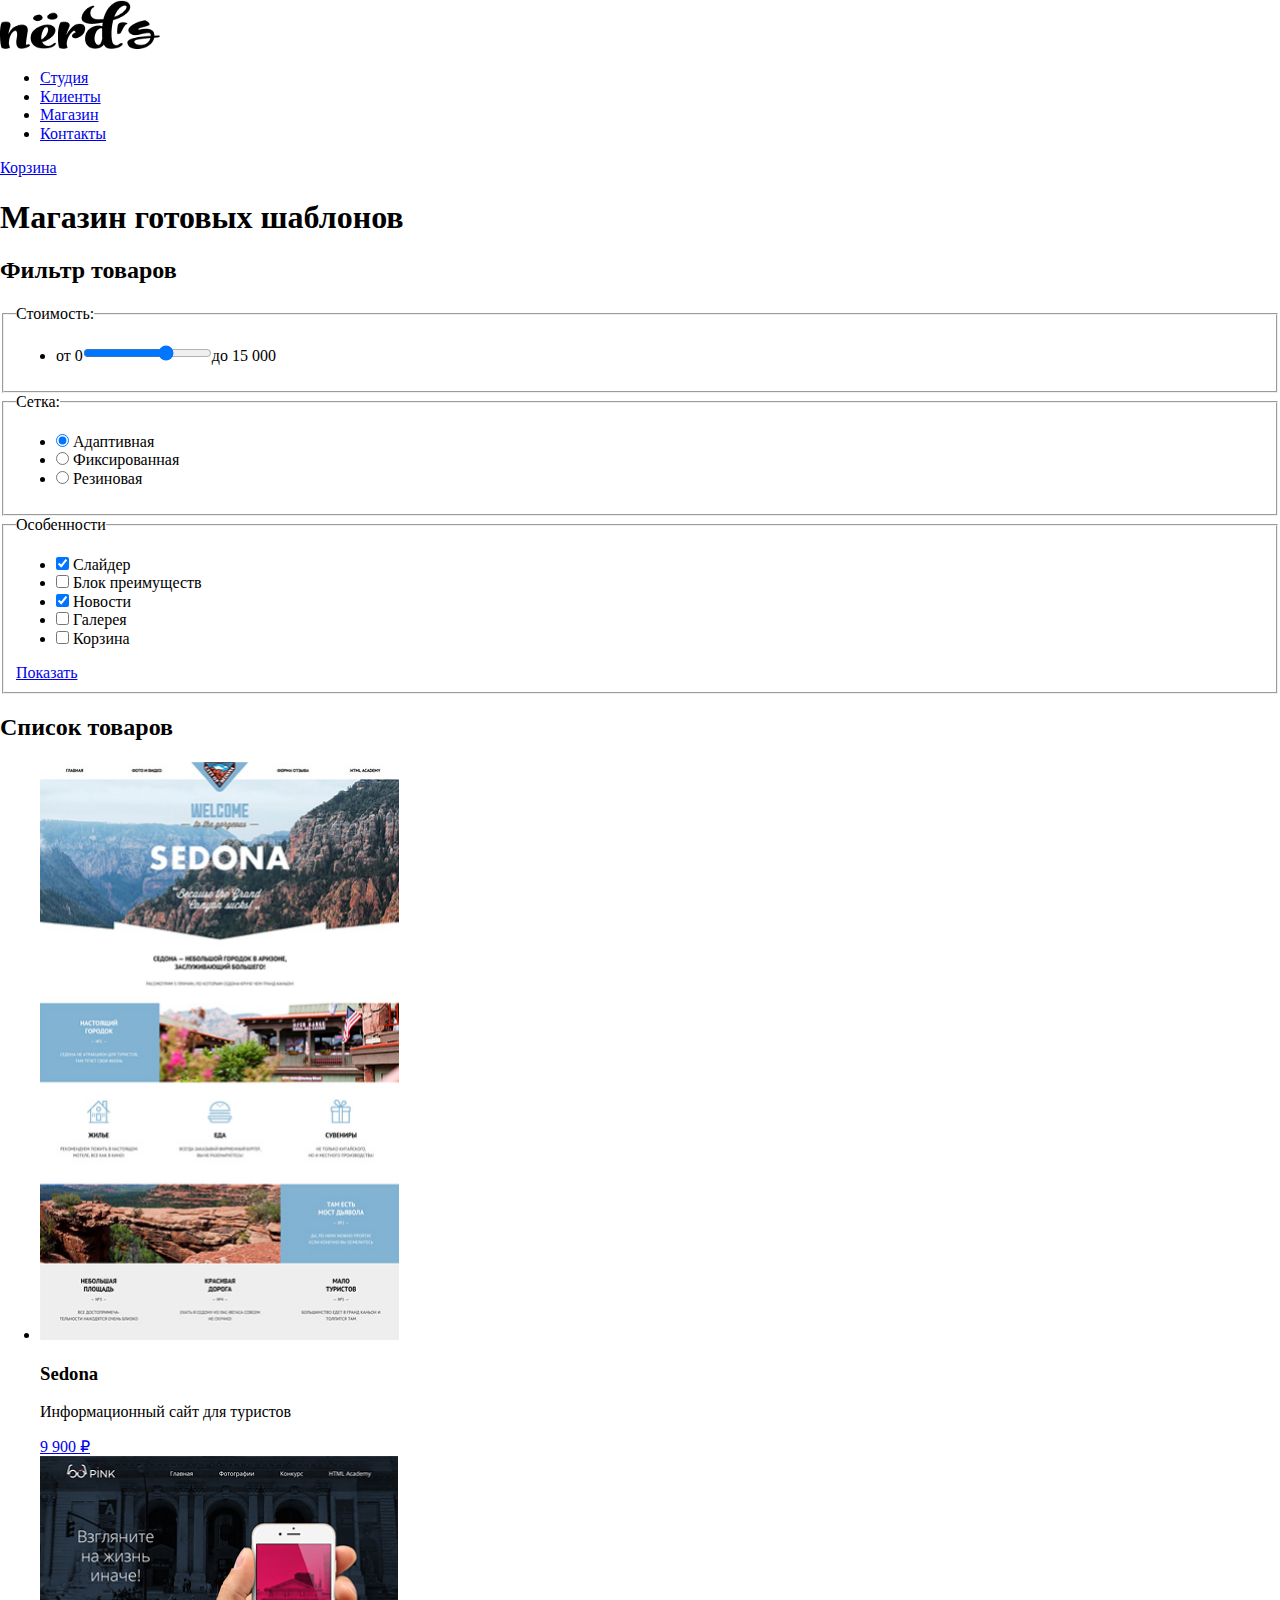
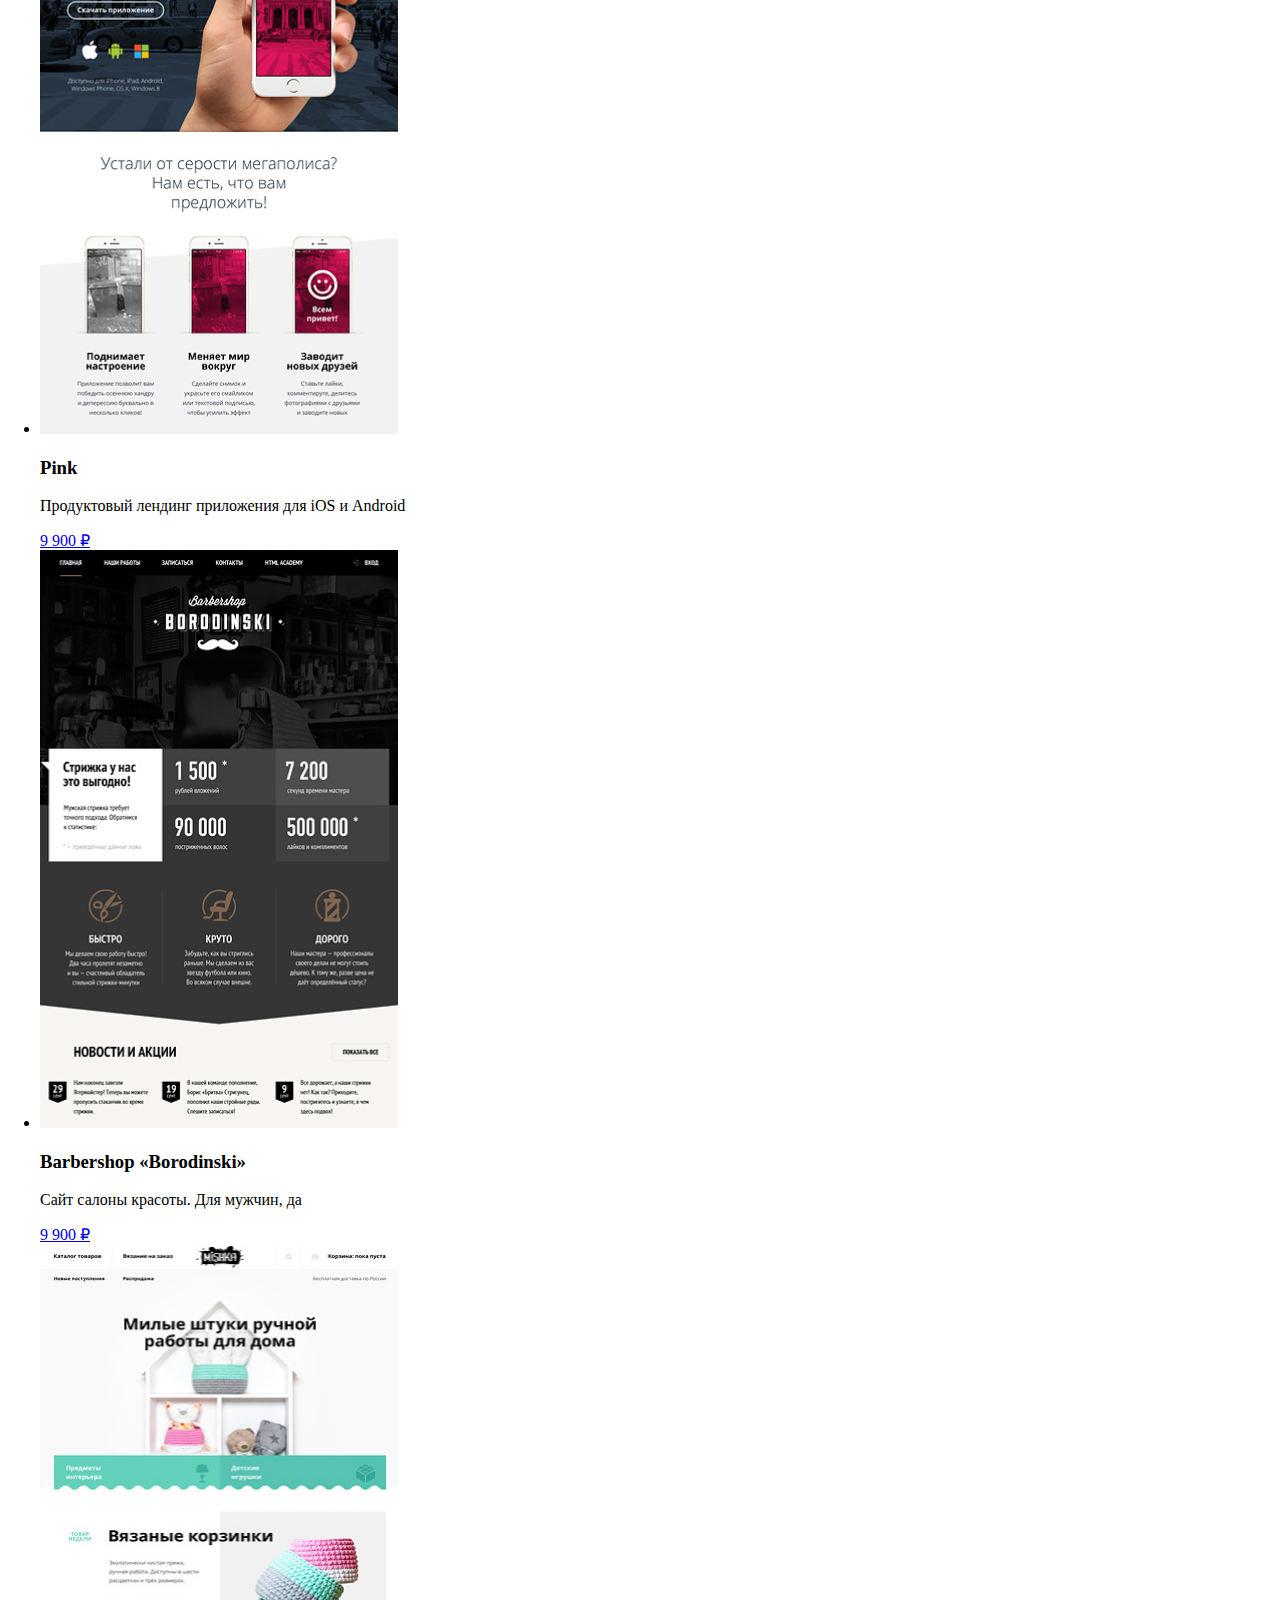
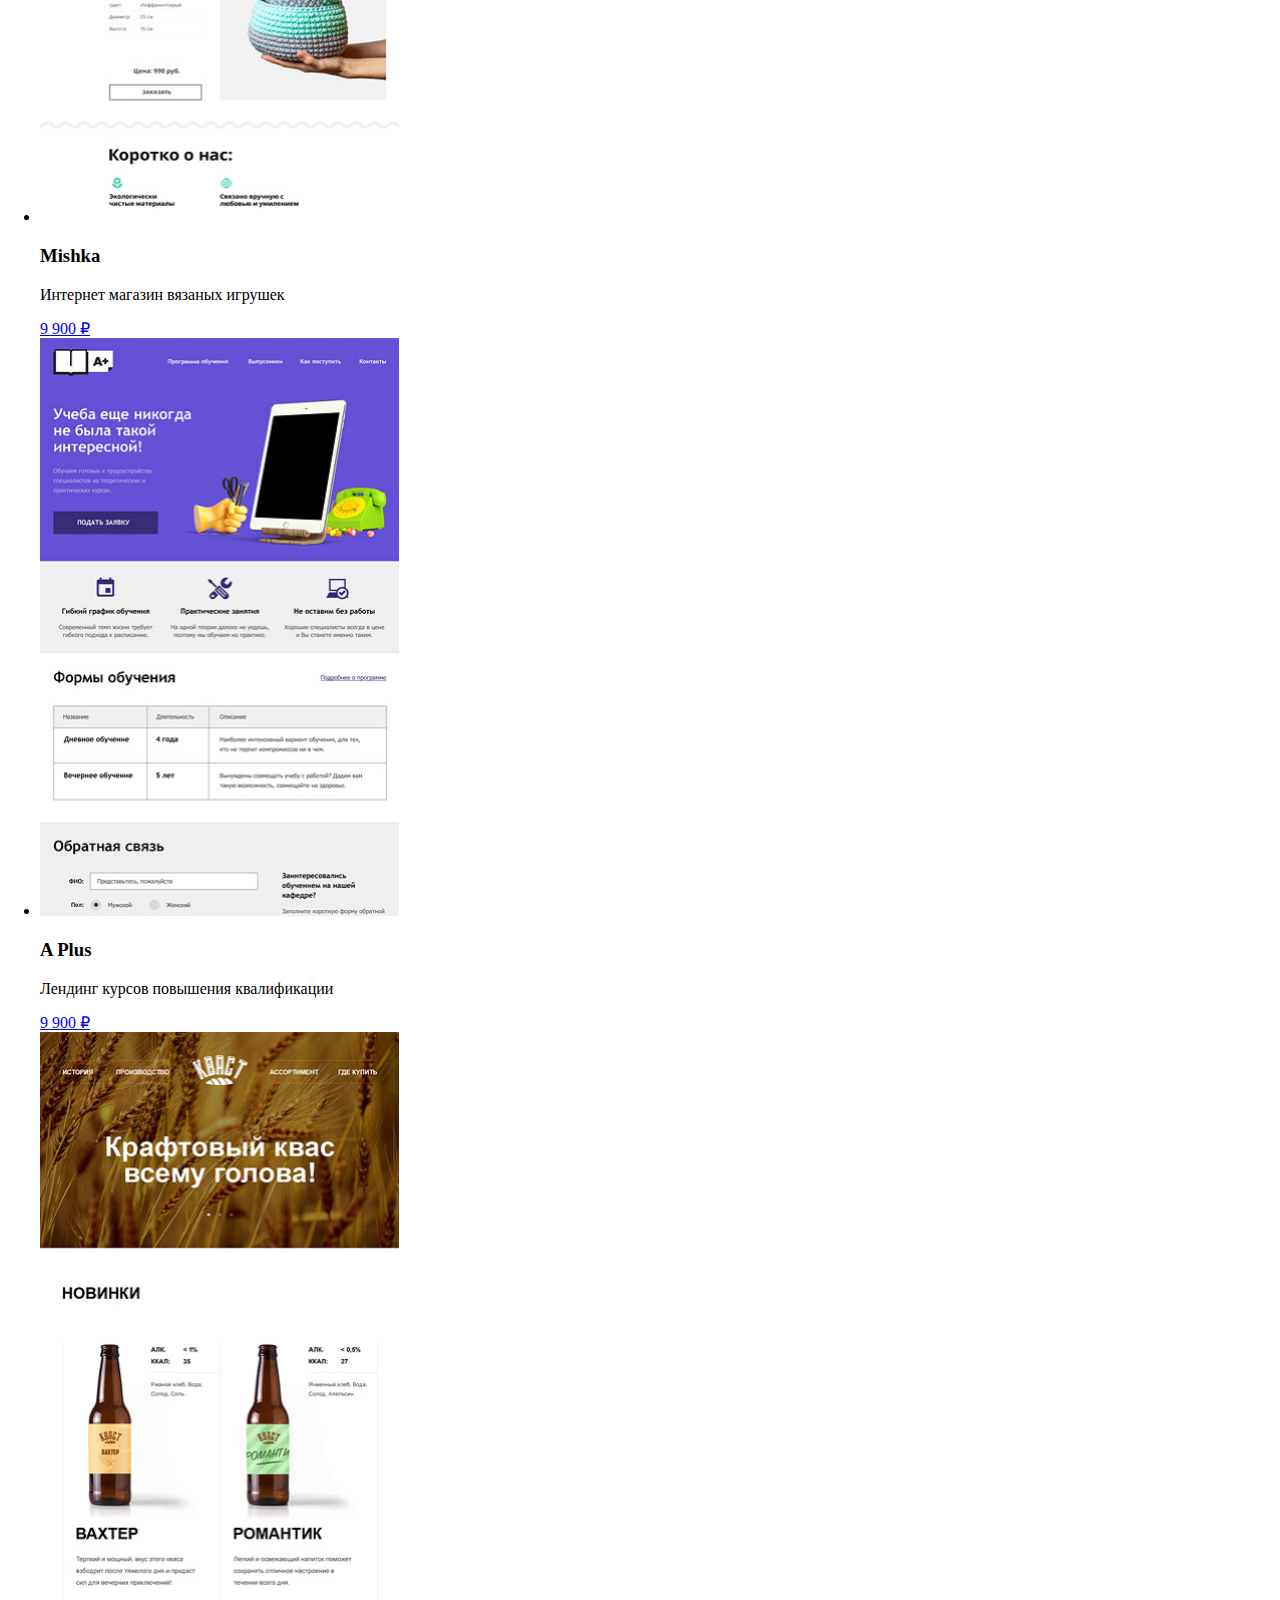
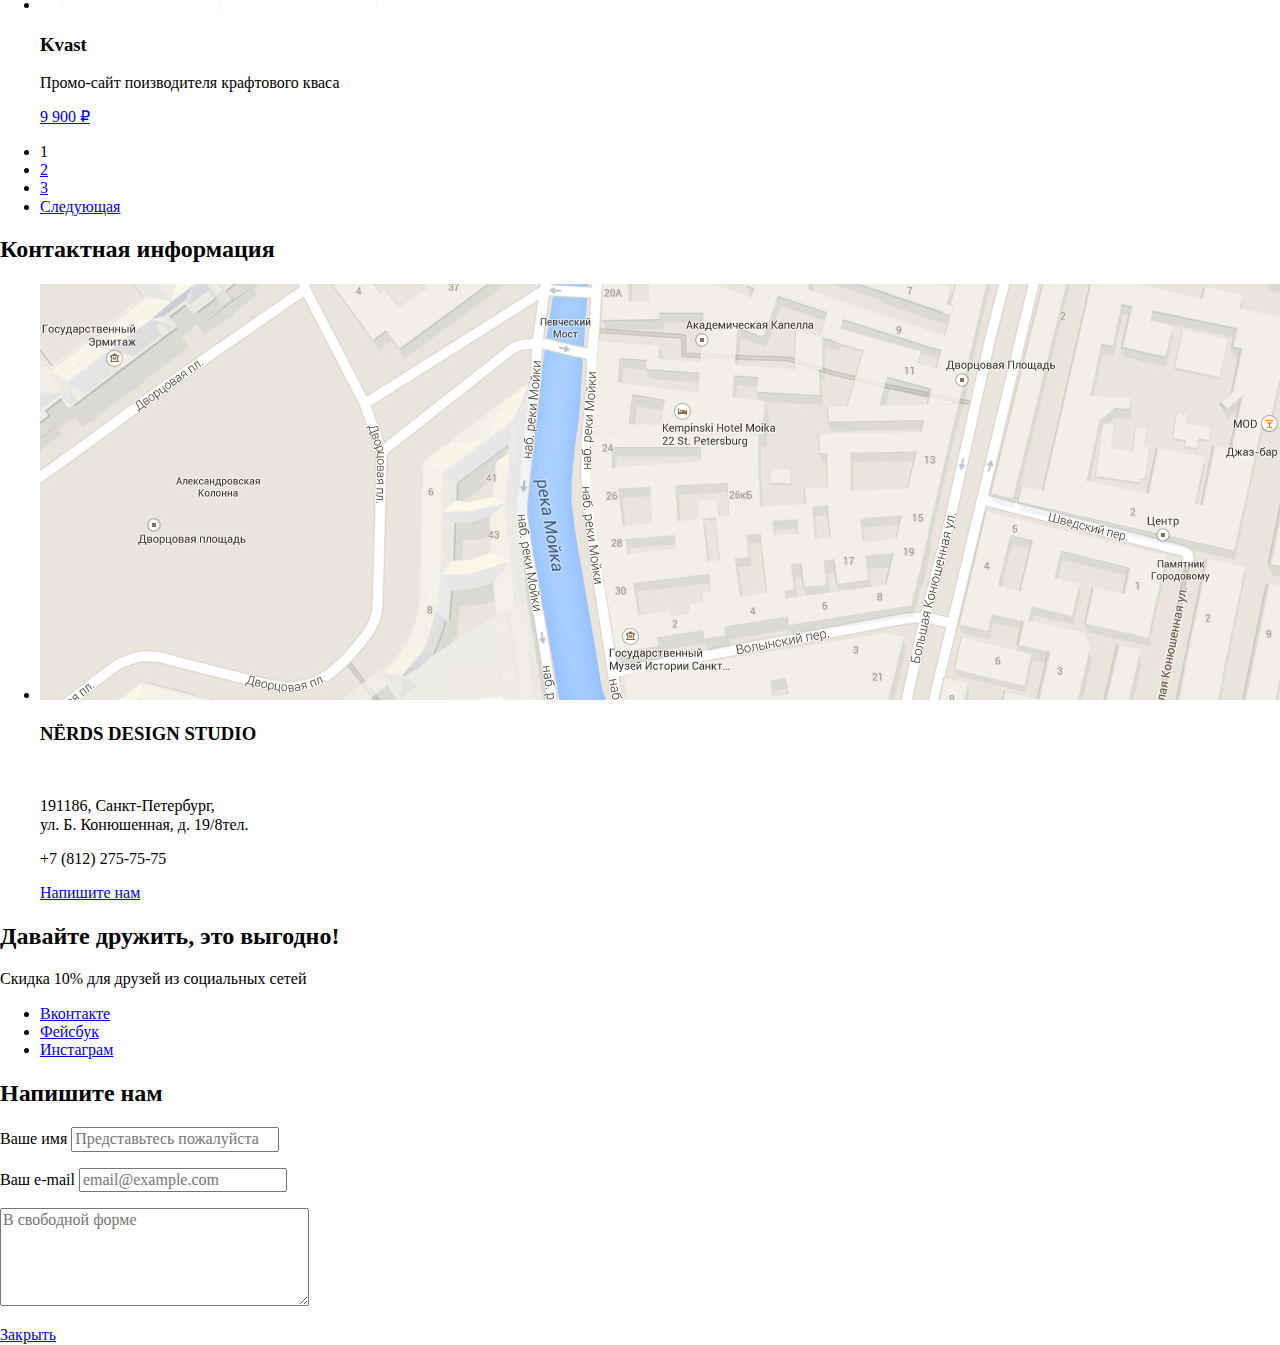
==== catalog.html @ 7a8469d8 "Разметка Нёрдс" ====
<!DOCTYPE html>
<html lang="ru">

<head>
  <meta charset="utf-8">
  <title>Нёрдс</title>
  <link rel="stylesheet" href="css/normalize.css">
  <link rel="stylesheet" href="css/style.css">
</head>

<body>

  <header>

    <nav>
      <a href="index.html">
        <img src="img/secondary-logo.png" width="160" height="49" alt="Логотип дизайн-студии «Нёрдс»">
      </a>
      <ul>
        <li><a href="blank.html">Студия</a></li>
        <li><a href="blank.html">Клиенты</a></li>
        <li><a href="blank.html">Магазин</a></li>
        <li><a href="blank.html">Контакты</a></li>
      </ul>
      <a href="blank.html">Корзина</a>

      <h1>Магазин готовых шаблонов</h1>
    </nav>
  </header>

  <main>
    <aside>
      <h2>Фильтр товаров</h2>
      <form method="GET" action="https://echo.htmlacademy.ru/">
        <fieldset>
          <legend>Стоимость:</legend>
          <ul>
            <li>
              от 0<input type="range" min="0" max="15000" value="10000">до 15 000
            </li>
          </ul>
        </fieldset>
        <fieldset>
          <legend>Сетка:</legend>
          <ul>
            <li>
              <input type="radio" name="grid" value="adaptive" id="filter-adaptive" checked>
              <label for="filter-adaptive">Адаптивная</label>
            </li>
            <li>
              <input type="radio" name="grid" value="fixed" id="filter-fixed">
              <label for="filter-fixed">Фиксированная</label>
            </li>
            <li>
              <input type="radio" name="grid" value="rubber" id="filter-rubber">
              <label for="filter-rubber">Резиновая</label>
            </li>
          </ul>
        </fieldset>
        <fieldset>
          <legend>Особенности</legend>
          <ul>
            <li>
              <input type="checkbox" name="slider" id="filter-slider" checked>
              <label for="filter-slider">Слайдер</label>
            </li>
            <li>
              <input type="checkbox" name="features" id="filter-features">
              <label for="ilter-features">Блок преимуществ</label>
            </li>
            <li>
              <input type="checkbox" name="news" id="filter-news" checked>
              <label for="filter-news">Новости</label>
            </li>
            <li>
              <input type="checkbox" name="gallery" id="filter-gallery">
              <label for="filter-gallery">Галерея</label>
            </li>
            <li>
              <input type="checkbox" name="basket" id="filter-basket">
              <label for="filter-basket">Корзина</label>
            </li>
          </ul>
          <a href="blank.html">Показать</a>
        </fieldset>

      </form>
    </aside>

    <section>
      <h2>Список товаров</h2>
      <ul>
        <li>
          <img src="img/img-sedona.png" width="359" height="578" alt="Сайт «Sedona»">
          <div>
            <h3>Sedona</h3>
            <p>Информационный сайт для туристов</p>
            <a href="blank.html">9 900 ₽</a>
          </div>
        </li>
        <li>
          <img src="img/img-pink.png" width="358" height="578" alt="Сайт «Pink»">
          <div>
            <h3>Pink</h3>
            <p>Продуктовый лендинг приложения для iOS и Android</p>
            <a href="blank.html">9 900 ₽</a>
          </div>
        </li>
        <li>
          <img src="img/img-barbershop.png" width="358" height="578" alt="Сайт Barbershop «Borodinski»">
          <div>
            <h3>Barbershop «Borodinski»</h3>
            <p>Сайт салоны красоты. Для мужчин, да</p>
            <a href="blank.html">9 900 ₽</a>
          </div>
        </li>
        <li>
          <img src="img/img-mishka.png" width="359" height="578" alt="Сайт «Mishka»">
          <div>
            <h3>Mishka</h3>
            <p>Интернет магазин вязаных игрушек</p>
            <a href="blank.html">9 900 ₽</a>
          </div>
        </li>
        <li>
          <img src="img/img-aplus.png" width="359" height="578" alt="Сайт «A Plus»">
          <div>
            <h3>A Plus</h3>
            <p>Лендинг курсов повышения квалификации</p>
            <a href="blank.html">9 900 ₽</a>
          </div>
        </li>
        <li>
          <img src="img/img-kvast.png" width="359" height="578" alt="Сайт «Kvast»">
          <div>
            <h3>Kvast</h3>
            <p>Промо-сайт поизводителя крафтового кваса</p>
            <a href="blank.html">9 900 ₽</a>
          </div>
        </li>
      </ul>
      <ul>
        <li>
          <a>1</a>
        </li>
        <li>
          <a href="#">2</a>
        </li>
        <li>
          <a href="#">3</a>
        </li>
        <li>
          <a href="#">Следующая</a>
        </li>
      </ul>
    </section>
  </main>

  <footer>

    <section>
      <h2>Контактная информация</h2>
      <ul>
        <li>
          <img src="img/map.png" width="1440" height="416" alt="Карта">
          <div>
            <h3>NЁRDS DESIGN STUDIO</h3><br>
            <p>191186, Санкт-Петербург,<br>
              ул. Б. Конюшенная, д. 19/8тел.</p>
            <p>+7 (812) 275-75-75</p>
            <a href="blank.html">Напишите нам</a>
            <!-- Здесь будет pop-up -->
          </div>
        </li>
      </ul>
    </section>

    <section>
      <h2>Давайте дружить, это выгодно!</h2>
      <p>Скидка 10% для друзей из социальных сетей</p>
      <ul>
        <li>
          <a href="#">Вконтакте</a>
        </li>
        <li>
          <a href="#">Фейсбук</a>
        </li>
        <li>
          <a href="#">Инстаграм</a>
        </li>
      </ul>
    </section>

    <section>
      <h2>Напишите нам</h2>
      <form action="https://echo.htmlacademy.ru/" method="POST">
        <p>
          <label for="username">Ваше имя</label>
          <input type="text" name="username" id="username" placeholder="Представьтесь пожалуйста">
        </p>
        <p>
          <label for="email">Ваш e-mail</label>
          <input type="email" name="email" id="email" placeholder="email@example.com">
        </p>
        <p>
          <textarea name="comment" id="comment-field" cols="32" rows="5" placeholder="В свободной форме"></textarea>
        </p>
      </form>

      <a href="blank.html">Закрыть</a>
    </section>



  </footer>

</body>

</html>
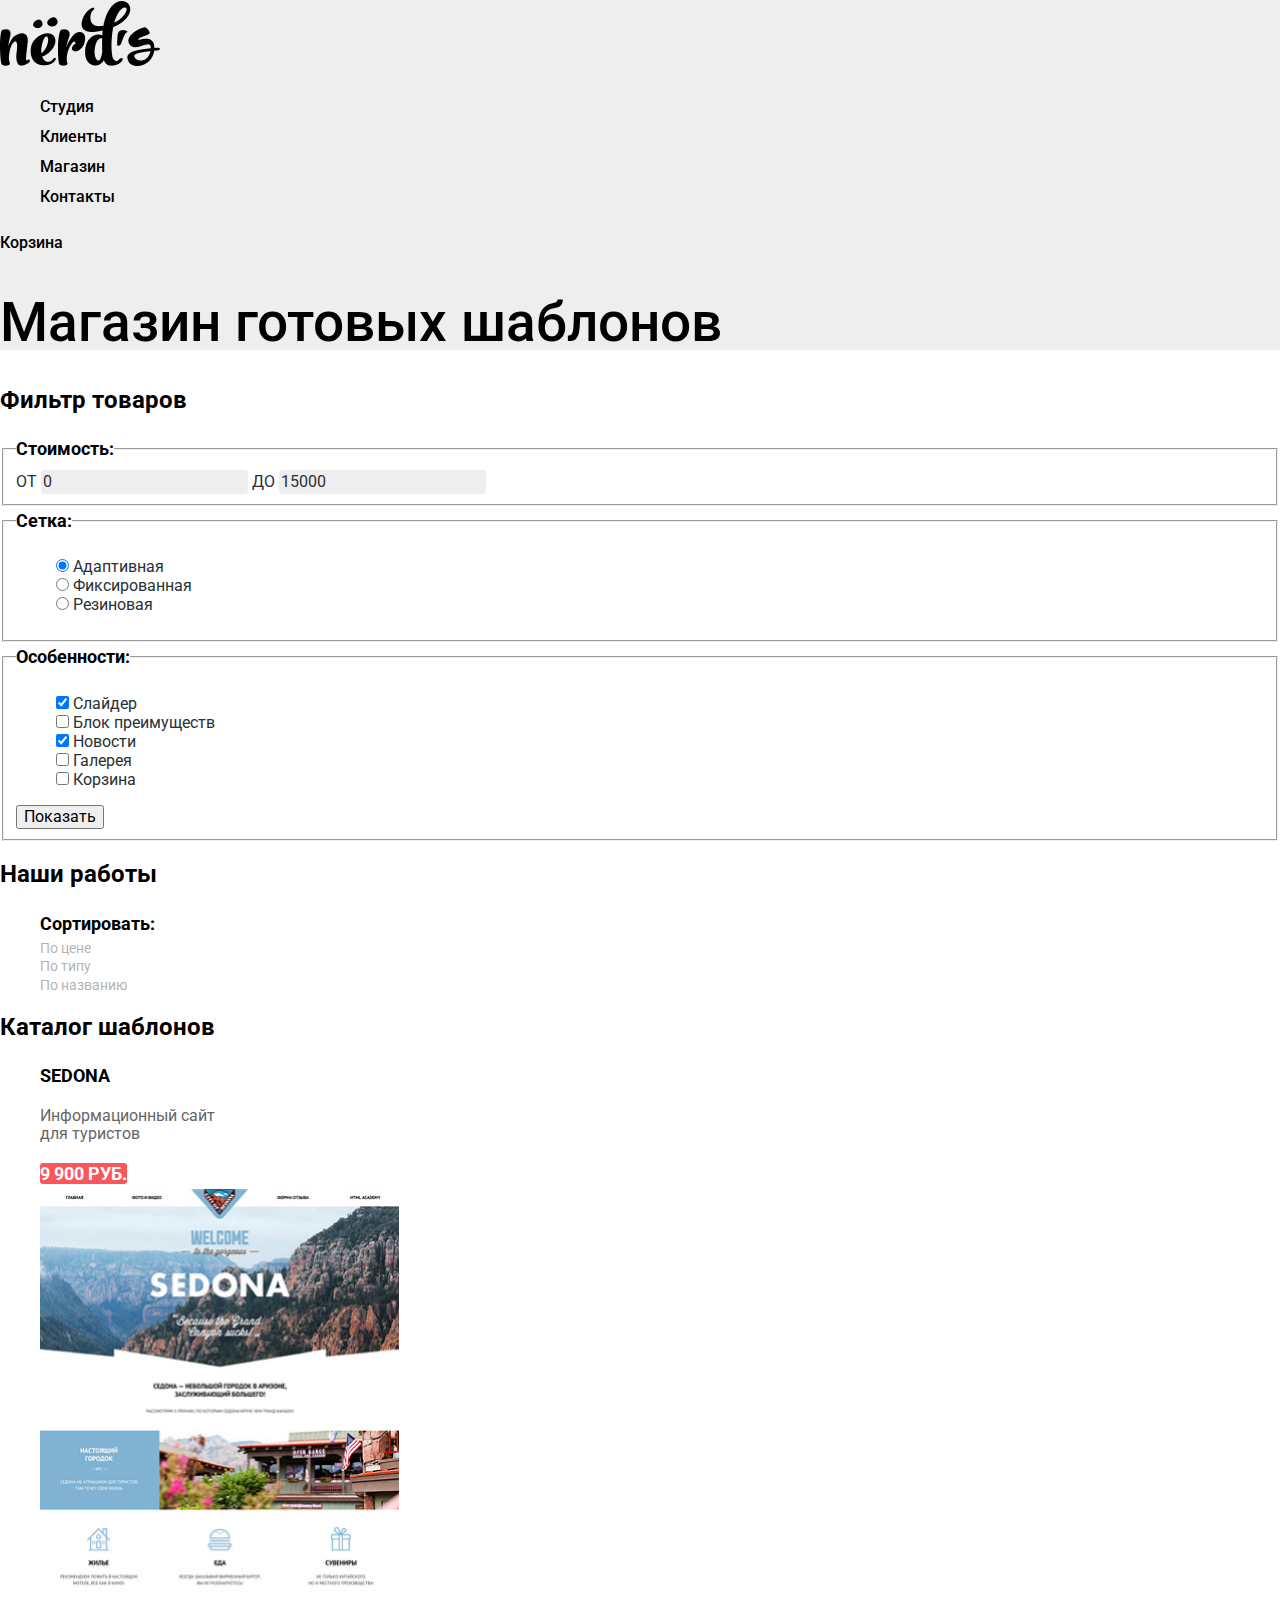
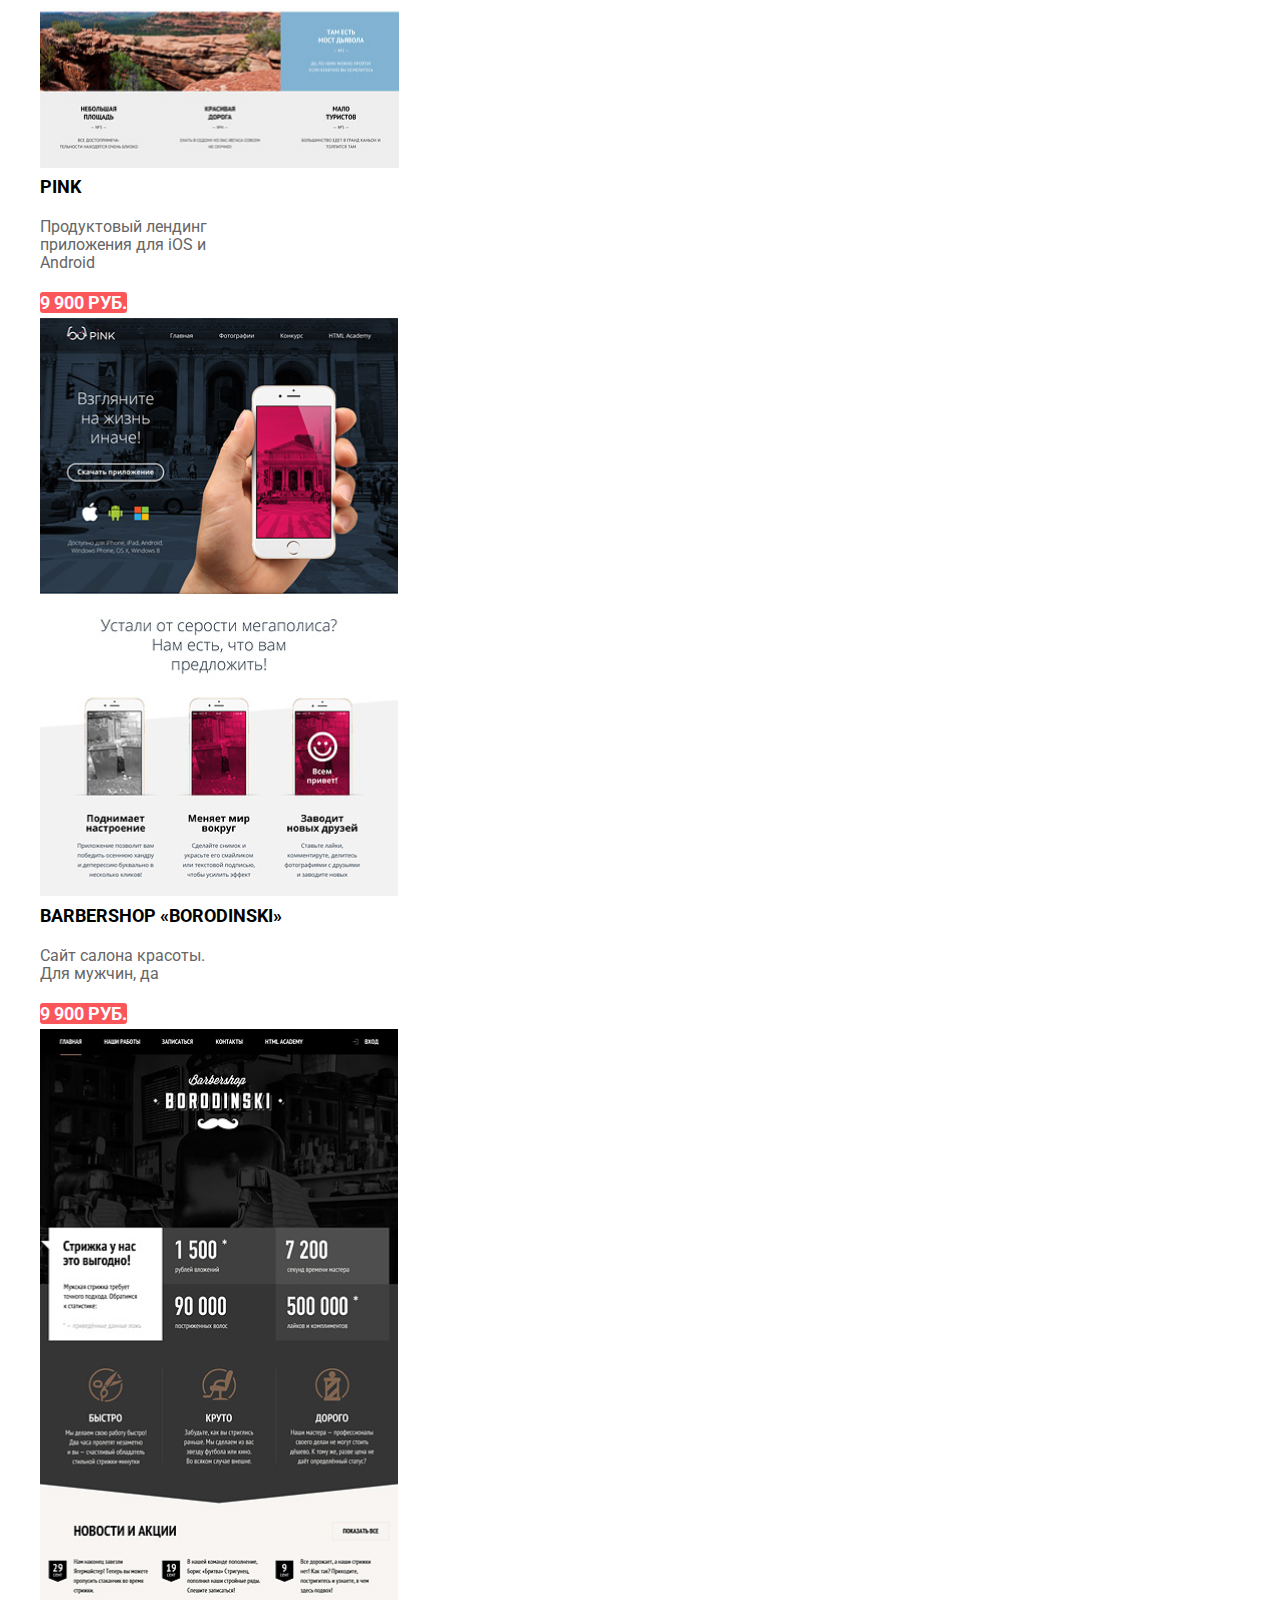
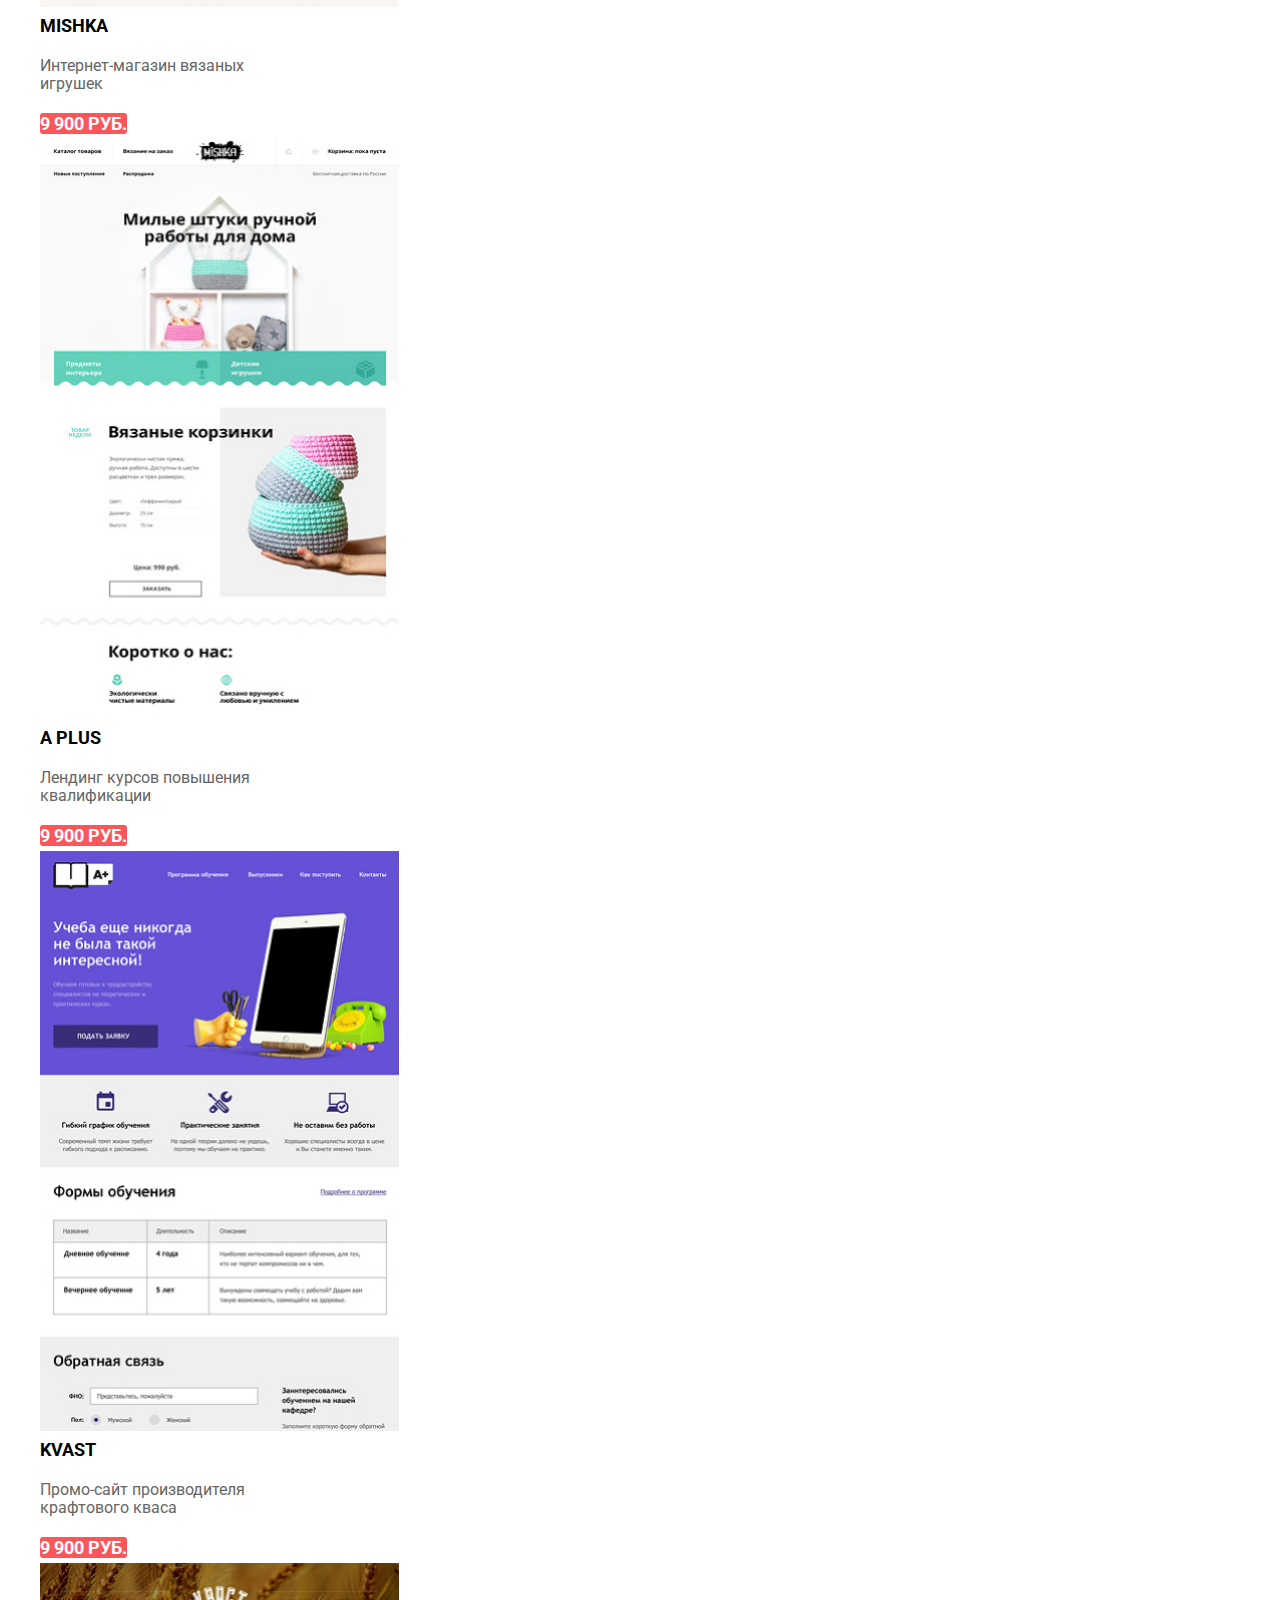
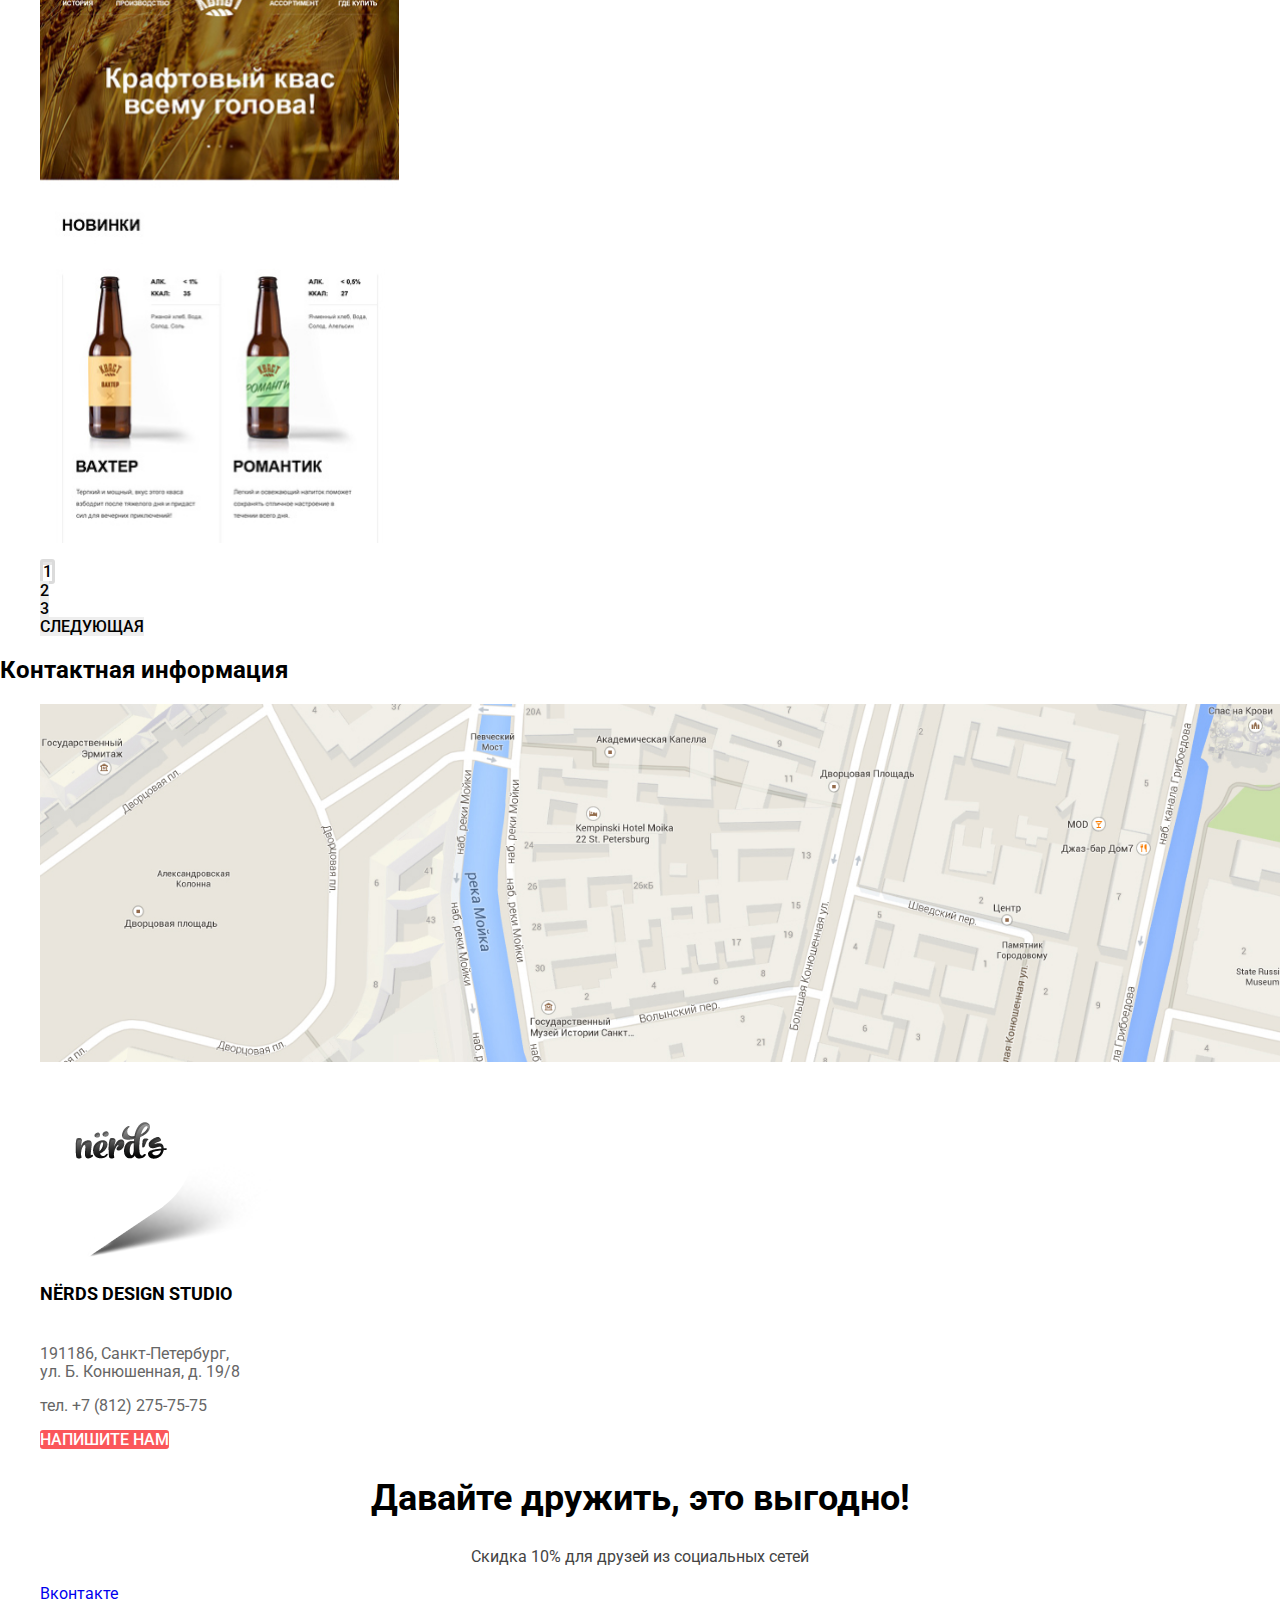
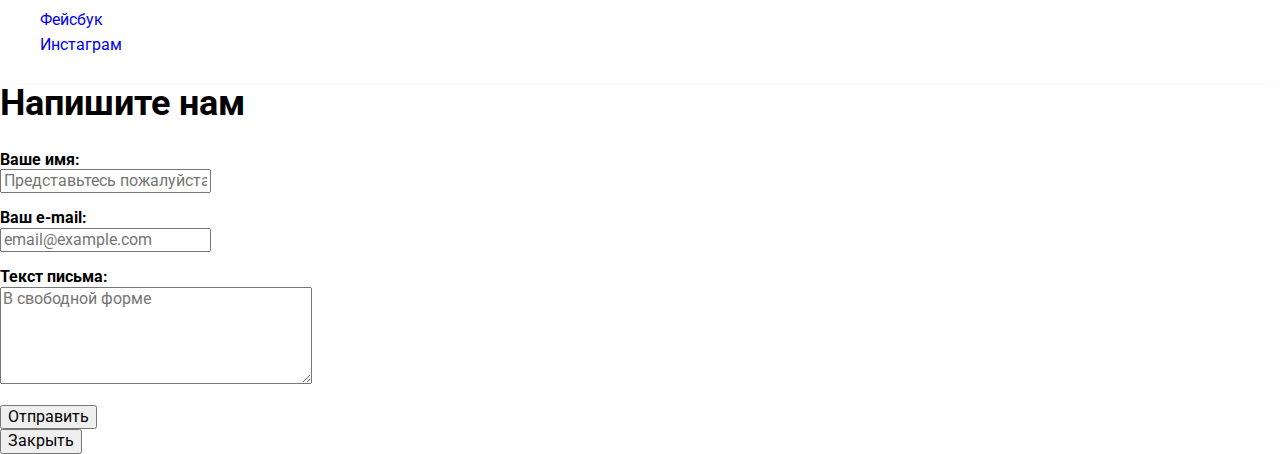
==== commit afc157bc: "Выполнение 6 задания" ====
--- a/catalog.html
+++ b/catalog.html
@@ -4,211 +4,287 @@
 <head>
   <meta charset="utf-8">
   <title>Нёрдс</title>
+  <link rel="stylesheet" href="https://fonts.googleapis.com/css2?family=Roboto:wght@400;500;700&display=swap">
   <link rel="stylesheet" href="css/normalize.css">
   <link rel="stylesheet" href="css/style.css">
 </head>
 
-<body>
-
-  <header>
-
-    <nav>
-      <a href="index.html">
+<body class="page-body inner-page">
+
+  <header class="main-header">
+
+    <nav class="main-navigation">
+      <a class="secondary-header-logo" href="index.html">
         <img src="img/secondary-logo.png" width="160" height="49" alt="Логотип дизайн-студии «Нёрдс»">
       </a>
-      <ul>
-        <li><a href="blank.html">Студия</a></li>
-        <li><a href="blank.html">Клиенты</a></li>
-        <li><a href="blank.html">Магазин</a></li>
-        <li><a href="blank.html">Контакты</a></li>
-      </ul>
-      <a href="blank.html">Корзина</a>
-
-      <h1>Магазин готовых шаблонов</h1>
+      <div class="main-navigation-wrapper">
+        <div class="container">
+          <ul class="site-navigation">
+            <li><a href="blank.html">Студия</a></li>
+            <li><a href="blank.html">Клиенты</a></li>
+            <li><a href="blank.html">Магазин</a></li>
+            <li><a href="blank.html">Контакты</a></li>
+          </ul>
+          <div class="user-navigation">
+            <a class="basket-link" href="#">Корзина</a>
+          </div>
+          <h1>Магазин готовых шаблонов</h1>
+        </div>
+      </div>
+
     </nav>
   </header>
 
-  <main>
-    <aside>
-      <h2>Фильтр товаров</h2>
-      <form method="GET" action="https://echo.htmlacademy.ru/">
-        <fieldset>
-          <legend>Стоимость:</legend>
-          <ul>
-            <li>
-              от 0<input type="range" min="0" max="15000" value="10000">до 15 000
-            </li>
-          </ul>
-        </fieldset>
-        <fieldset>
-          <legend>Сетка:</legend>
-          <ul>
-            <li>
-              <input type="radio" name="grid" value="adaptive" id="filter-adaptive" checked>
-              <label for="filter-adaptive">Адаптивная</label>
-            </li>
-            <li>
-              <input type="radio" name="grid" value="fixed" id="filter-fixed">
-              <label for="filter-fixed">Фиксированная</label>
-            </li>
-            <li>
-              <input type="radio" name="grid" value="rubber" id="filter-rubber">
-              <label for="filter-rubber">Резиновая</label>
-            </li>
-          </ul>
-        </fieldset>
-        <fieldset>
-          <legend>Особенности</legend>
-          <ul>
-            <li>
-              <input type="checkbox" name="slider" id="filter-slider" checked>
-              <label for="filter-slider">Слайдер</label>
-            </li>
-            <li>
-              <input type="checkbox" name="features" id="filter-features">
-              <label for="ilter-features">Блок преимуществ</label>
-            </li>
-            <li>
-              <input type="checkbox" name="news" id="filter-news" checked>
-              <label for="filter-news">Новости</label>
-            </li>
-            <li>
-              <input type="checkbox" name="gallery" id="filter-gallery">
-              <label for="filter-gallery">Галерея</label>
-            </li>
-            <li>
-              <input type="checkbox" name="basket" id="filter-basket">
-              <label for="filter-basket">Корзина</label>
-            </li>
-          </ul>
-          <a href="blank.html">Показать</a>
-        </fieldset>
+  <main class="page-catalog container">
+
+    <div class="page-main-wrapper">
+      <div class="page-main-column-left">
+        <aside class="filter">
+          <h2 class="visually-hidden">Фильтр товаров</h2>
+          <form class="filter-form" method="GET" action="https://echo.htmlacademy.ru/">
+            <fieldset class="filter-price">
+              <legend class="filter-title">Стоимость:</legend>
+              <div class="filter-range">
+                <div class="filter-scale">
+                  <div class="filter-bar"></div>
+                </div>
+                <div class="filter-toggle-min"></div>
+                <div class="filter-toggle-max"></div>
+              </div>
+              <div class="price-controls">
+                <label class="min-price">От
+                  <input name="min-price" type="text" value="0">
+                </label>
+                <label class="max-price">До
+                  <input name="max-price" type="text" value="15000">
+                </label>
+              </div>
+      </div>
+      </fieldset>
+      <fieldset class="fiter-radio">
+        <legend class="filter-title">Сетка:</legend>
+        <ul class="fiter-radio-list">
+          <li class="fiter-radio-item">
+            <input type="radio" name="grid" value="adaptive" id="filter-adaptive" checked>
+            <label type="filter-adaptive">Адаптивная</label>
+          </li>
+          <li class="fiter-radio-item">
+            <input type="radio" name="grid" value="fixed" id="filter-fixed">
+            <label for="filter-fixed">Фиксированная</label>
+          </li>
+          <li class="fiter-radio-item">
+            <input type="radio" name="grid" value="rubber" id="filter-rubber">
+            <label for="filter-rubber">Резиновая</label>
+          </li>
+        </ul>
+      </fieldset>
+      <fieldset class="filter-checkbox">
+        <legend class="filter-title">Особенности:</legend>
+        <ul class="filter-checkbox-list">
+          <li class="filter-checkbox-item">
+            <input type="checkbox" name="slider" id="filter-slider" checked>
+            <label for="filter-slider">Слайдер</label>
+          </li>
+          <li class="filter-checkbox-item">
+            <input type="checkbox" name="features" id="filter-features">
+            <label for="filter-features">Блок преимуществ</label>
+          </li>
+          <li class="filter-checkbox-item">
+            <input type="checkbox" name="news" id="filter-news" checked>
+            <label for="filter-news">Новости</label>
+          </li>
+          <li class="filter-checkbox-item">
+            <input type="checkbox" name="gallery" id="filter-gallery">
+            <label for="filter-gallery">Галерея</label>
+          </li>
+          <li class="filter-checkbox-item">
+            <input type="checkbox" name="basket" id="filter-basket">
+            <label for="filter-basket">Корзина</label>
+          </li>
+        </ul>
+        <button type="button">Показать</button>
+      </fieldset>
 
       </form>
-    </aside>
-
-    <section>
-      <h2>Список товаров</h2>
+      </aside>
+    </div>
+
+    <div class="page-main-column-right">
+      <section class="catalog-head">
+        <h2 class="visually-hidden">Наши работы</h2>
+        <ul class="catalog-head-list">
+          <li class="catalog-head-item-title">Сортировать:</li>
+          <li class="catalog-head-item">
+            <a class="catalog-head-link-active" href="#">По цене</a>
+          </li>
+          <li class="catalog-head-item">
+            <a class="catalog-head-link" href="#">По типу</a>
+          </li>
+          <li class="catalog-head-item">
+            <a class="catalog-head-link" href="#">По названию</a>
+          </li>
+          <li class="catalog-head-item">
+            <a class="catalog-head-link-low" href="#"></a>
+          </li>
+          <li class="catalog-head-item">
+            <a class="catalog-head-link-high" href="#"></a>
+          </li>
+        </ul>
+    </div>
+    </section>
+
+    <section class="catalog-moulds">
+      <h2 class="visually-hidden">Каталог шаблонов</h2>
+      <ul class="catalog-catalog-moulds-list">
+        <li class="catalog-catalog-moulds-item">
+          <div class="catalog-catalog-moulds-info-price">
+            <a class="item-link" href="#">Sedona</a>
+            <p>Информационный сайт<br> для туристов</p>
+            <a class="button price-button" href="#">9 900 руб.</a>
+          </div>
+          <img src="img/img-sedona.jpg" width="359" height="578" alt="Шаблон «Sedona»">
+        </li>
+        <li class="catalog-moulds-catalog-item">
+          <div class="catalog-info-price">
+            <a class="item-link" href="#">Pink</a>
+            <p>Продуктовый лендинг<br> приложения для iOS и<br> Android</p>
+            <a class="button price-button" href="#">9 900 руб.</a>
+          </div>
+          <img src="img/img-pink.jpg" width="358" height="578" alt="Шаблон «Pink»">
+        </li>
+        <li class="catalog-item">
+          <div class="catalog-moulds-info-price">
+            <a class="item-link" href="#">Barbershop «Borodinski»</a>
+            <p>Сайт салона красоты.<br> Для мужчин, да</p>
+            <a class="button price-button" href="#">9 900 руб.</a>
+          </div>
+          <img src="img/img-barbershop.jpg" width="358" height="578" alt="Шаблон Barbershop «Borodinski»">
+        </li>
+        <li class="catalog-moulds-item">
+          <div class="catalog-moulds-info-price">
+            <a class="item-link" href="#">Mishka</a>
+            <p>Интернет-магазин вязаных<br> игрушек</p>
+            <a class="button price-button" href="#">9 900 руб.</a>
+          </div>
+          <img src="img/img-mishka.jpg" width="359" height="578" alt="Шаблон «Mishka»">
+        </li>
+        <li class="catalog-moulds-item">
+          <div class="catalog-moulds-info-price">
+            <a class="item-link" href="#">A Plus</a>
+            <p>Лендинг курсов повышения<br> квалификации</p>
+            <a class="button price-button" href="#">9 900 руб.</a>
+          </div>
+          <img src="img/img-aplus.jpg" width="359" height="578" alt="Шаблон «A Plus»">
+        </li>
+        <li class="catalog-item">
+          <div class="catalog-moulds-info-price">
+            <a class="item-link" href="#">Kvast</a>
+            <p>Промо-сайт производителя<br> крафтового кваса</p>
+            <a class="button price-button" href="#">9 900 руб.</a>
+          </div>
+          <img src="img/img-kvast.jpg" width="359" height="578" alt="Шаблон «Kvast»">
+        </li>
+      </ul>
+
+      <div class="pagination">
+        <ul class="pagination-list">
+          <li class="pagination-item pagination-item-current">
+            <a class="pagination-link">1</a>
+          </li>
+          <li class="pagination-item">
+            <a class="pagination-link" href="#">2</a>
+          </li>
+          <li class="pagination-item">
+            <a class="pagination-link" href="#">3</a>
+          </li>
+          <li class="pagination-item">
+            <a class="button-link-next" href="#">Следующая</a>
+          </li>
+        </ul>
+      </div>
+    </section>
+  </main>
+
+  <footer class="main-footer">
+
+    <section class="footer-contacts">
+      <h2 class="visually-hidden">Контактная информация</h2>
+      <ul class="footer-contacts-list">
+        <li class="footer-contacts-item">
+          <img src="img/map.jpg" width="1440" height="416" alt="191186, Санкт-Петербург, ул. Б. Конюшенная, д. 19/8">
+          <img class="map-marker" src="img/map-marker.png" width="231" height="190" alt="Указатель адреса на карте">
+          <div class="contacts-card">
+            <h3>NЁRDS DESIGN STUDIO</h3><br>
+            <address>191186, Санкт-Петербург,<br>
+              ул. Б. Конюшенная, д. 19/8</address>
+            <p>тел. +7 (812) 275-75-75</p>
+            <a class="button button-contacts" href="blank.html">Напишите нам</a>
+            <!-- Здесь будет pop-up -->
+          </div>
+        </li>
+      </ul>
+    </section>
+
+    <section class="footer-social">
+      <h2 class="footer-social-title">Давайте дружить, это выгодно!</h2>
+      <p class="footer-social-description">Скидка 10% для друзей из социальных сетей</p>
       <ul>
         <li>
-          <img src="img/img-sedona.png" width="359" height="578" alt="Сайт «Sedona»">
-          <div>
-            <h3>Sedona</h3>
-            <p>Информационный сайт для туристов</p>
-            <a href="blank.html">9 900 ₽</a>
-          </div>
+          <a class="social-button" href="#">
+            <span class="visually-hidden">Вконтакте</span>
+            <svg width="27" height="15" viewBox="0 0 27 15" fill="none" xmlns="http://www.w3.org/2000/svg">
+              <path
+                d="M16.138 11.51C17.094 11.201 18.318 13.55 19.621 14.449C20.599 15.13 21.348 14.983 21.348 14.983L24.821 14.933C24.821 14.933 26.636 14.821 25.778 13.379C25.707 13.259 25.275 12.31 23.193 10.357C21.016 8.31404 21.311 8.64504 23.932 5.11304C25.529 2.96004 26.168 1.64504 25.968 1.08504C25.776 0.546037 24.603 0.686037 24.603 0.686037L20.69 0.713037C20.309 0.714037 19.986 0.832037 19.839 1.22804C19.836 1.23204 19.218 2.89404 18.394 4.30704C16.653 7.29604 15.958 7.45504 15.67 7.26804C15.009 6.83504 15.176 5.53104 15.176 4.60404C15.176 1.70704 15.608 0.499037 14.33 0.187037C13.903 0.0830374 13.591 0.0150374 12.502 0.00503741C11.11 -0.0159626 9.92797 0.00503743 9.25797 0.334037C8.81297 0.557037 8.47197 1.04604 8.67897 1.07404C8.93897 1.10904 9.52197 1.23404 9.83397 1.66004C10.235 2.21204 10.223 3.44904 10.223 3.44904C10.223 3.44904 10.452 6.86004 9.68297 7.28304C9.15497 7.57304 8.43297 6.98104 6.87997 4.26704C6.08697 2.87904 5.48797 1.34504 5.48797 1.34504C5.48797 1.34504 5.37197 1.06004 5.16197 0.904037C4.91197 0.719037 4.56197 0.660037 4.56197 0.660037L0.84797 0.684037C0.84797 0.684037 0.28997 0.700037 0.0849697 0.946037C-0.0970303 1.16404 0.0699697 1.61404 0.0699697 1.61404C0.0699697 1.61404 2.97897 8.49504 6.27297 11.961C9.29297 15.143 12.725 14.932 12.725 14.932H14.28C14.28 14.932 14.749 14.878 14.989 14.62C15.213 14.38 15.203 13.929 15.203 13.929C15.203 13.929 15.172 11.82 16.138 11.51Z"
+                fill="white" />
+            </svg>
+          </a>
         </li>
         <li>
-          <img src="img/img-pink.png" width="358" height="578" alt="Сайт «Pink»">
-          <div>
-            <h3>Pink</h3>
-            <p>Продуктовый лендинг приложения для iOS и Android</p>
-            <a href="blank.html">9 900 ₽</a>
-          </div>
+          <a class="social-button" href="#">
+            <span class="visually-hidden">Фейсбук</span>
+            <svg width="12" height="22" viewBox="0 0 12 22" fill="none" xmlns="http://www.w3.org/2000/svg">
+              <path d="M12 4V0H8C5.79086 0 4 1.79086 4 4V8H0V12H4V22H8V12H12V8H8V4H12Z" fill="white" />
+            </svg>
+          </a>
         </li>
         <li>
-          <img src="img/img-barbershop.png" width="358" height="578" alt="Сайт Barbershop «Borodinski»">
-          <div>
-            <h3>Barbershop «Borodinski»</h3>
-            <p>Сайт салоны красоты. Для мужчин, да</p>
-            <a href="blank.html">9 900 ₽</a>
-          </div>
-        </li>
-        <li>
-          <img src="img/img-mishka.png" width="359" height="578" alt="Сайт «Mishka»">
-          <div>
-            <h3>Mishka</h3>
-            <p>Интернет магазин вязаных игрушек</p>
-            <a href="blank.html">9 900 ₽</a>
-          </div>
-        </li>
-        <li>
-          <img src="img/img-aplus.png" width="359" height="578" alt="Сайт «A Plus»">
-          <div>
-            <h3>A Plus</h3>
-            <p>Лендинг курсов повышения квалификации</p>
-            <a href="blank.html">9 900 ₽</a>
-          </div>
-        </li>
-        <li>
-          <img src="img/img-kvast.png" width="359" height="578" alt="Сайт «Kvast»">
-          <div>
-            <h3>Kvast</h3>
-            <p>Промо-сайт поизводителя крафтового кваса</p>
-            <a href="blank.html">9 900 ₽</a>
-          </div>
+          <a class="social-button" href="#">
+            <span class="visually-hidden">Инстаграм</span>
+            <svg width="21" height="21" viewBox="0 0 21 21" fill="none" xmlns="http://www.w3.org/2000/svg">
+              <path fill-rule="evenodd" clip-rule="evenodd"
+                d="M3 0H18C19.65 0 21 1.35 21 3V18C21 19.65 19.65 21 18 21H3C1.35 21 0 19.65 0 18V3C0 1.35 1.35 0 3 0ZM14 10.5C14 8.57 12.43 7 10.5 7C8.57 7 7 8.57 7 10.5C7 12.43 8.57 14 10.5 14C12.43 14 14 12.43 14 10.5ZM3 18V9H4.181C4.0626 9.49127 4.00186 9.99467 4 10.5C4 14.0899 6.91015 17 10.5 17C14.0899 17 17 14.0899 17 10.5C16.9986 9.99464 16.9379 9.49118 16.819 9H18V18H3ZM14 7H18V3H14V7Z"
+                fill="white" />
+            </svg>
+          </a>
         </li>
       </ul>
-      <ul>
-        <li>
-          <a>1</a>
-        </li>
-        <li>
-          <a href="#">2</a>
-        </li>
-        <li>
-          <a href="#">3</a>
-        </li>
-        <li>
-          <a href="#">Следующая</a>
-        </li>
-      </ul>
-    </section>
-  </main>
-
-  <footer>
-
-    <section>
-      <h2>Контактная информация</h2>
-      <ul>
-        <li>
-          <img src="img/map.png" width="1440" height="416" alt="Карта">
-          <div>
-            <h3>NЁRDS DESIGN STUDIO</h3><br>
-            <p>191186, Санкт-Петербург,<br>
-              ул. Б. Конюшенная, д. 19/8тел.</p>
-            <p>+7 (812) 275-75-75</p>
-            <a href="blank.html">Напишите нам</a>
-            <!-- Здесь будет pop-up -->
-          </div>
-        </li>
-      </ul>
-    </section>
-
-    <section>
-      <h2>Давайте дружить, это выгодно!</h2>
-      <p>Скидка 10% для друзей из социальных сетей</p>
-      <ul>
-        <li>
-          <a href="#">Вконтакте</a>
-        </li>
-        <li>
-          <a href="#">Фейсбук</a>
-        </li>
-        <li>
-          <a href="#">Инстаграм</a>
-        </li>
-      </ul>
-    </section>
-
-    <section>
-      <h2>Напишите нам</h2>
-      <form action="https://echo.htmlacademy.ru/" method="POST">
-        <p>
-          <label for="username">Ваше имя</label>
-          <input type="text" name="username" id="username" placeholder="Представьтесь пожалуйста">
-        </p>
-        <p>
-          <label for="email">Ваш e-mail</label>
-          <input type="email" name="email" id="email" placeholder="email@example.com">
-        </p>
-        <p>
-          <textarea name="comment" id="comment-field" cols="32" rows="5" placeholder="В свободной форме"></textarea>
-        </p>
-      </form>
-
-      <a href="blank.html">Закрыть</a>
-    </section>
+    </section>
+
+    <div class="popup">
+      <section class="popup-modal">
+        <h2>Напишите нам</h2>
+        <form class="popup-modal-info" action="https://echo.htmlacademy.ru/" method="POST">
+          <p class="popup-modal-username">
+            <label for="username">Ваше имя:</label><br>
+            <input type="text" name="username" id="username" placeholder="Представьтесь пожалуйста">
+          </p>
+          <p class="popup-modal-email">
+            <label for="email">Ваш e-mail:</label><br>
+            <input type="email" name="email" id="email" placeholder="email@example.com">
+          </p>
+          <p class="popup-modal-text">
+            <label for="comment">Текст письма:</label><br>
+            <textarea name="comment" id="comment-field" cols="32" rows="5" placeholder="В свободной форме"></textarea>
+          </p>
+
+          <button class="popup-modal-submit" type="submit">Отправить</button>
+
+        </form>
+
+        <button type="button">Закрыть</button>
+
+      </section>
+    </div>
 
 
 
--- a/css/style.css
+++ b/css/style.css
@@ -0,0 +1,549 @@
+/* Variables */
+
+:root {
+  --basic-black: #000000;
+  --basic-dark-dark-grey: #283136;
+  --basic-dark-grey: #444444;
+  --basic-middle-dark-grey: #4D4D4D;
+  --basic-light-grey: #EEEEEE;
+  --basic-white: #FFFFFF;
+  --basic-rose: #FB565A;
+  --basic-green: #00CA74;
+  --basic-yellow: #EFC84A;
+
+  --special-dark-rose: #E74246;
+  --special-dark-dark-rose: #D7373B;
+
+  --special-dark-green: #00BC6C;
+  --special-dark-dark-green: #00AA62;
+
+  --special-dark-yellow: #EAB534;
+  --special-dark-dark-yellow: #E5A722;
+
+  --special-light-grey: #D7DCDE;
+  --special-dark-light-grey: #B4B9BB;
+  --special-dark-grey: #666666;
+  --special-lights-grey: #DBDBDB;
+  --special-lights-light-grey: #DFDFDF;
+  --special-lights-dark-grey: #D5D5D5;
+}
+
+/* Global */
+
+body {
+  min-width: 960px;
+  margin: 0;
+  padding: 0;
+  font-family: "Roboto", Arial, sans-serif;
+  color: var(--basic-black);
+  background-color: var(--basic-white);
+}
+
+a {
+  text-decoration: none;
+}
+
+img {
+  max-width: 100%;
+  height: auto;
+}
+
+
+/* Main header */
+
+.inner-page .main-header {
+  background-color: var(--basic-light-grey);
+}
+
+
+
+/* Main navigation */
+
+.main-header {
+  background-color: var(--basic-light-grey);
+}
+
+.main-navigation {
+  font-size: 16px;
+  font-weight: 500;
+  line-height: 30px;
+  color: var(--basic-black);
+  background-color: transparent;
+}
+
+.site-navigation {
+  list-style: none;
+}
+
+.main-navigation h1 {
+  font-size: 55px;
+  font-weight: 500;
+  line-height: 55px;
+  vertical-align: center;
+}
+
+
+
+/* User navigation */
+
+.site-navigation a,
+.user-navigation a {
+  color: var(--basic-black);
+}
+
+.site-navigation a:hover,
+.user-navigation a:hover {
+  color: var(--basic-rose);
+}
+
+.site-navigation a:focus,
+.user-navigation a:focus {
+  color: var(--basic-black);
+  opacity: 0.3;
+}
+
+.site-navigation a:active,
+.user-navigation a:active {
+  color: var(--basic-black);
+}
+
+.basket-link::before {
+  content: "";
+  width: 15px;
+  height: 11px;
+  background-image: url("img/basket.svg");
+  background-repeat: no-repeat;
+}
+
+/* Slider */
+
+.promo-slider-list {
+  list-style: none;
+}
+
+.promo-slider-item h3 {
+  font-size: 55px;
+  line-height: 55px;
+  font-weight: 500;
+}
+
+.promo-slider-item {
+  font-size: 16px;
+  line-height: 24px;
+  font-weight: 400;
+}
+
+
+/* Advertising */
+
+.advertising-list {
+  list-style: none;
+}
+
+
+/* Buttons */
+
+.button {
+  font-size: 16px;
+  line-height: 18px;
+  font-weight: 500;
+  color: var(--basic-white);
+  text-align: center;
+  text-transform: uppercase;
+  background-color: var(--basic-rose);
+  border: none;
+  border-radius: 3px;
+}
+
+.button:hover {
+  background-color: var(--special-dark-rose);
+}
+
+
+.button:active {
+  background-color: var(--special-dark-dark-rose);
+  opacity: 0.3;
+}
+
+
+
+
+
+/* Facilities */
+
+
+.facilities h2 {
+  font-size: 45px;
+  line-height: 45px;
+  font-weight: 500;
+}
+
+
+.facilities p {
+  font-size: 16px;
+  line-height: 24px;
+  font-weight: 400;
+}
+
+
+.facilities h3 {
+  font-size: 16px;
+  line-height: 24px;
+  font-weight: 700;
+}
+
+
+.facilities-list {
+  list-style: none;
+}
+
+
+.facilities-item {
+  font-size: 16px;
+  line-height: 24px;
+  font-weight: 400;
+}
+
+
+/* Features */
+
+
+.features .features-title {
+  font-size: 16px;
+  line-height: 24px;
+  font-weight: 700;
+}
+
+.features-list {
+  list-style: none;
+}
+
+.features-list h3 {
+  font-size: 45px;
+  line-height: 64px;
+  font-weight: 700;
+}
+
+.features-list p {
+  font-size: 16px;
+  line-height: 18px;
+  font-weight: 400;
+}
+
+
+/* Partner-logos */
+
+
+.partners-item {
+  vertical-align: middle;
+}
+
+
+
+.partners-logos a:link {
+  opacity: 0.2;
+}
+
+.partners-logos a:active {
+  opacity: 0.1;
+}
+
+
+
+
+/* Filters */
+
+
+.filter legend {
+  font-size: 18px;
+  line-height: 30px;
+  font-weight: 700;
+  color: var(--basic-black);
+}
+
+
+.fiter-radio legend {
+  font-size: 18px;
+  line-height: 30px;
+  font-weight: 700;
+  color: var(--basic-black);
+}
+
+
+.filter-checkbox legend {
+  font-size: 18px;
+  line-height: 30px;
+  font-weight: 700;
+  color: var(--basic-black);
+}
+
+.fiter-radio ul {
+  list-style: none;
+  font-size: 16px;
+  line-height: 19px;
+  font-weight: 400;
+  color: var(--basic-dark-dark-grey);
+}
+
+.filter-checkbox ul {
+  list-style: none;
+  font-size: 16px;
+  line-height: 19px;
+  font-weight: 400;
+  color: var(--basic-dark-dark-grey);
+}
+
+.price-controls label {
+  font-size: 16px;
+  line-height: 22px;
+  font-weight: 400;
+  text-transform: uppercase;
+  color: var(--basic-dark-dark-grey);
+}
+
+.price-controls input[type="text"] {
+  font-size: 16px;
+  line-height: 22px;
+  font-weight: 400;
+  color: var(--basic-dark-dark-grey);
+  background-color: var(--basic-light-grey);
+  border: none;
+  border-radius: 3px;
+}
+
+.filter .input:hover+label {
+  color: var(--basic-dark-dark-grey);
+}
+
+.filter .input:disabled+label {
+  color: var(--basic-dark-dark-grey);
+  opacity: 0.3;
+}
+
+
+
+
+
+/* Catalog */
+
+
+.catalog-head ul {
+  list-style: none;
+}
+
+.catalog-head .catalog-head-item-title {
+  font-size: 18px;
+  line-height: 30px;
+  font-weight: 700;
+  color: var(--basic-black);
+}
+
+.catalog-head a {
+  font-size: 14px;
+  line-height: 18px;
+  font-weight: 400;
+  color: var(--basic-black);
+  opacity: 0.3;
+}
+
+.catalog-head a:hover {
+  color: var(--basic-black);
+  opacity: 0.6;
+}
+
+.catalog-head a:focus .catalog-head a:active {
+  color: var(--basic-black);
+}
+
+
+.catalog-moulds ul {
+  list-style: none;
+}
+
+.catalog-moulds a {
+
+  font-size: 18px;
+  line-height: 30px;
+  font-weight: 700;
+  text-transform: uppercase;
+  color: var(--basic-black);
+}
+
+.catalog-moulds .price-button {
+  color: var(--basic-white);
+}
+
+.catalog-moulds p {
+  font-size: 16px;
+  line-height: 18px;
+  font-weight: 400;
+  color: var(--special-dark-grey);
+}
+
+
+.catalog-moulds .item-link:hover {
+  color: var(--basic-rose);
+}
+
+.catalog-moulds .item-link:active {
+  color: var(--basic-rose);
+}
+
+
+
+
+
+/* Pagination */
+
+
+
+.pagination-item a {
+  font-size: 16px;
+  line-height: 18px;
+  font-weight: 500;
+  color: var(--basic-black);
+  background-color: var(--basic-light-grey);
+}
+
+.pagination-item a:hover {
+  background-color: var(--special-lights-light-grey);
+}
+
+.pagination-item a:focus,
+.pagination-item a:active {
+  color: var(--basic-black);
+  opacity: 0.3;
+  background-color: var(--special-lights-dark-grey);
+}
+
+.pagination-item-current a,
+.pagination-item-current a:hover,
+.pagination-item-current a:focus,
+.pagination-item-current a:active {
+  color: var(--basic-black);
+  background-color: rgba(0, 0, 0, 0.0001);
+  border: 3px solid var(--special-lights-grey);
+  box-shadow: inset 0px 3px 0px rgba(0, 1, 1, 0.1);
+  border-radius: 3px;
+}
+
+
+
+
+/* Main footer */
+
+
+
+/* Footer-contacts */
+
+
+.footer-contacts-list {
+  list-style: none;
+}
+
+.contacts-card h3 {
+  font-size: 18px;
+  line-height: 30px;
+  font-weight: 700;
+}
+
+
+.contacts-card address {
+  font-size: 16px;
+  font-style: normal;
+  line-height: 18px;
+  font-weight: 400;
+  color: var(--special-dark-grey);
+}
+
+.contacts-card p {
+  font-size: 16px;
+  line-height: 18px;
+  font-weight: 400;
+  color: var(--special-dark-grey);
+}
+
+
+
+
+/* Social */
+
+
+.footer-social h2 {
+  font-size: 36px;
+  line-height: 36px;
+  font-weight: 700;
+  text-align: center;
+}
+
+.footer-social p {
+  font-size: 16px;
+  line-height: 22px;
+  font-weight: 400;
+  color: var(--basic-dark-grey);
+  text-align: center;
+}
+
+.footer-social ul {
+  list-style: none;
+}
+
+
+/* Modal */
+
+.popup {
+  background-color: var(--basic-white);
+  box-shadow: 0px 20px 20px 0px rgba(0, 1, 1, .75);
+}
+
+.popup-modal label {
+  font-size: 16px;
+  line-height: 18px;
+  font-weight: 700;
+  color: var(--basic-black);
+}
+
+.popup-modal h2 {
+  font-size: 36px;
+  line-height: 36px;
+  font-weight: 700;
+}
+
+.popup-modal-info input .popup-modal-info textarea {
+  font-size: 16px;
+  line-height: 18px;
+  font-weight: 400;
+  color: var(--basic-dark-grey);
+  opacity: 0.5;
+  background-color: var(--basic-white);
+  border: 2px solid var(--special-light-grey);
+  border-radius: 3px;
+}
+
+.popup-modal-info input:hover {
+  border: 2px solid var(--special-dark-light-grey);
+}
+
+.popup-modal-info input:focus {
+  color: var(--basic-dark-grey);
+  border: 2px solid var(--basic-black);
+}
+
+.popup-modal-info input:invalid {
+  color: var(--special-dark-rose);
+  border: 2px solid var(--special-dark-rose);
+}
+
+.popup-modal-info textarea:hover {
+  border: 2px solid var(--special-dark-light-grey);
+}
+
+.popup-modal-info textarea:focus {
+  color: var(--basic-dark-grey);
+  border: 2px solid var(--basic-black);
+}
+
+.popup-modal-info textarea:invalid {
+  color: var(--special-dark-rose);
+  border: 2px solid var(--special-dark-rose);
+}
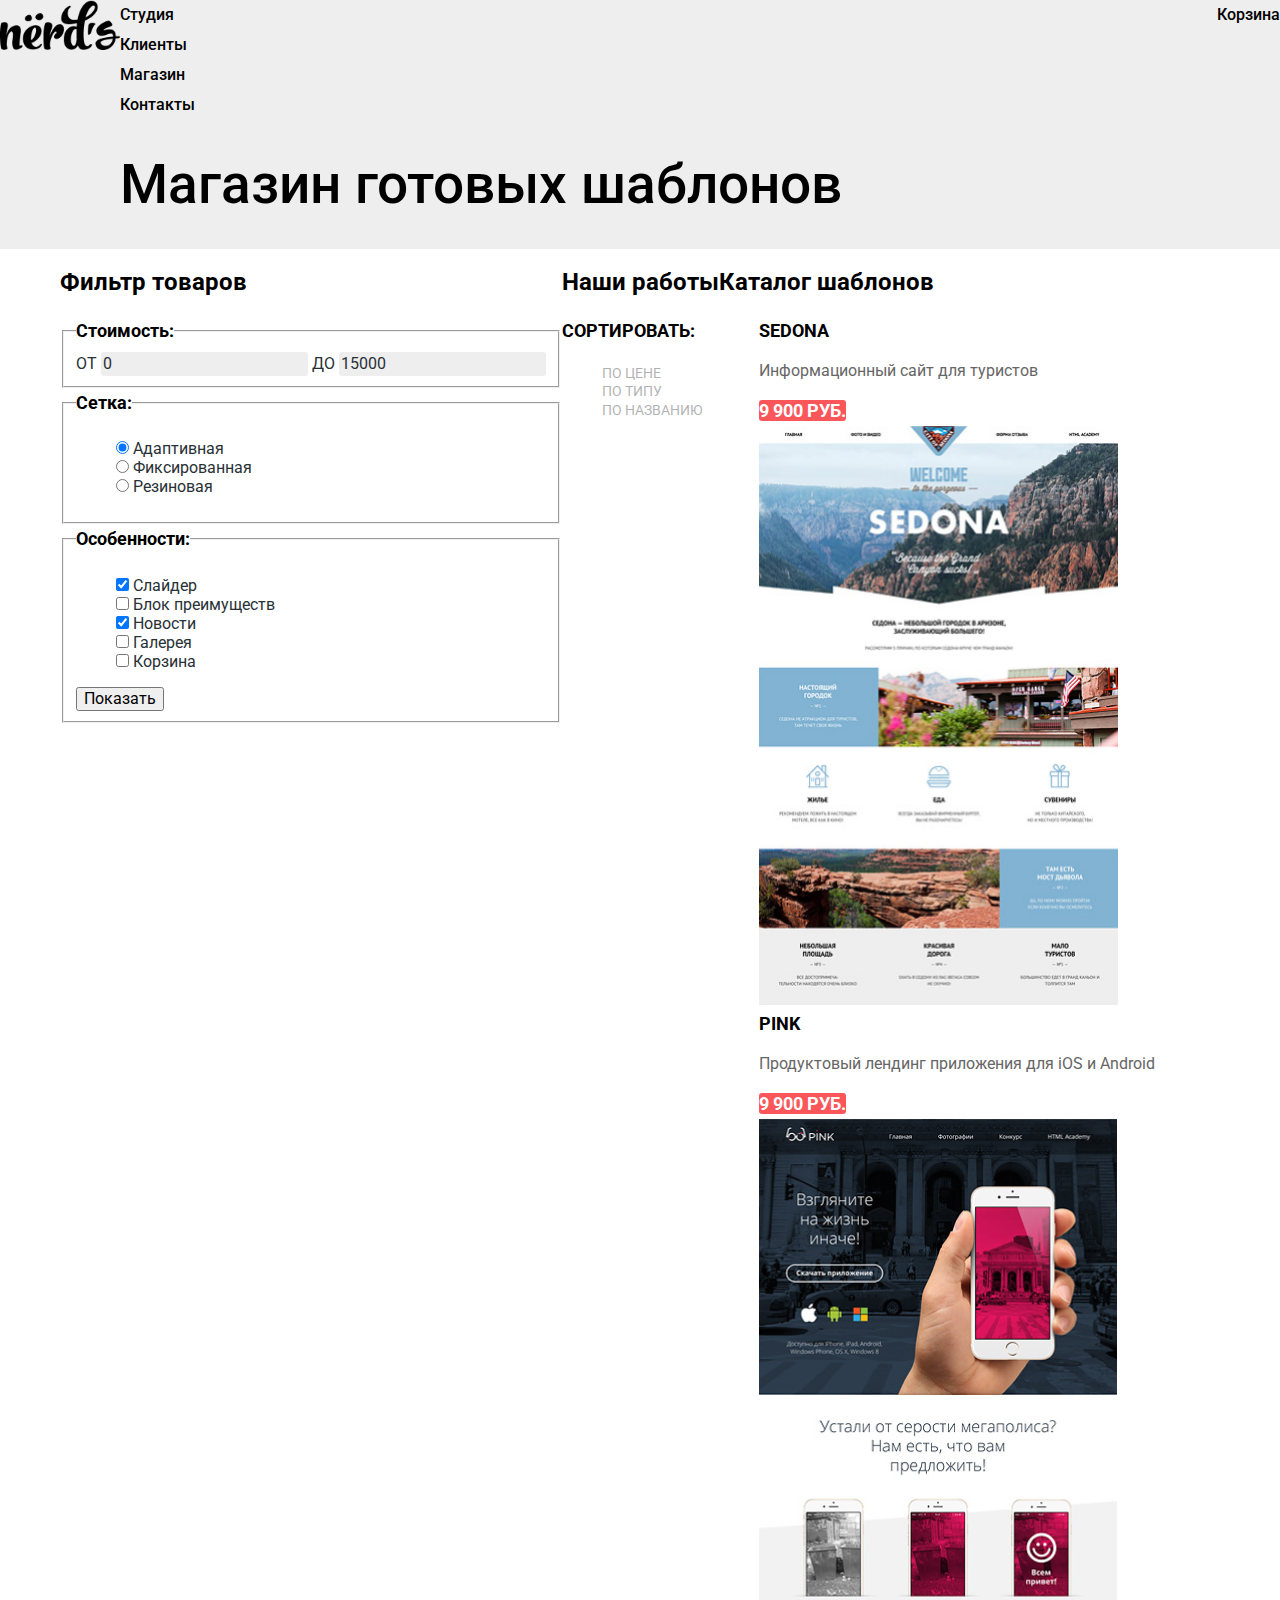
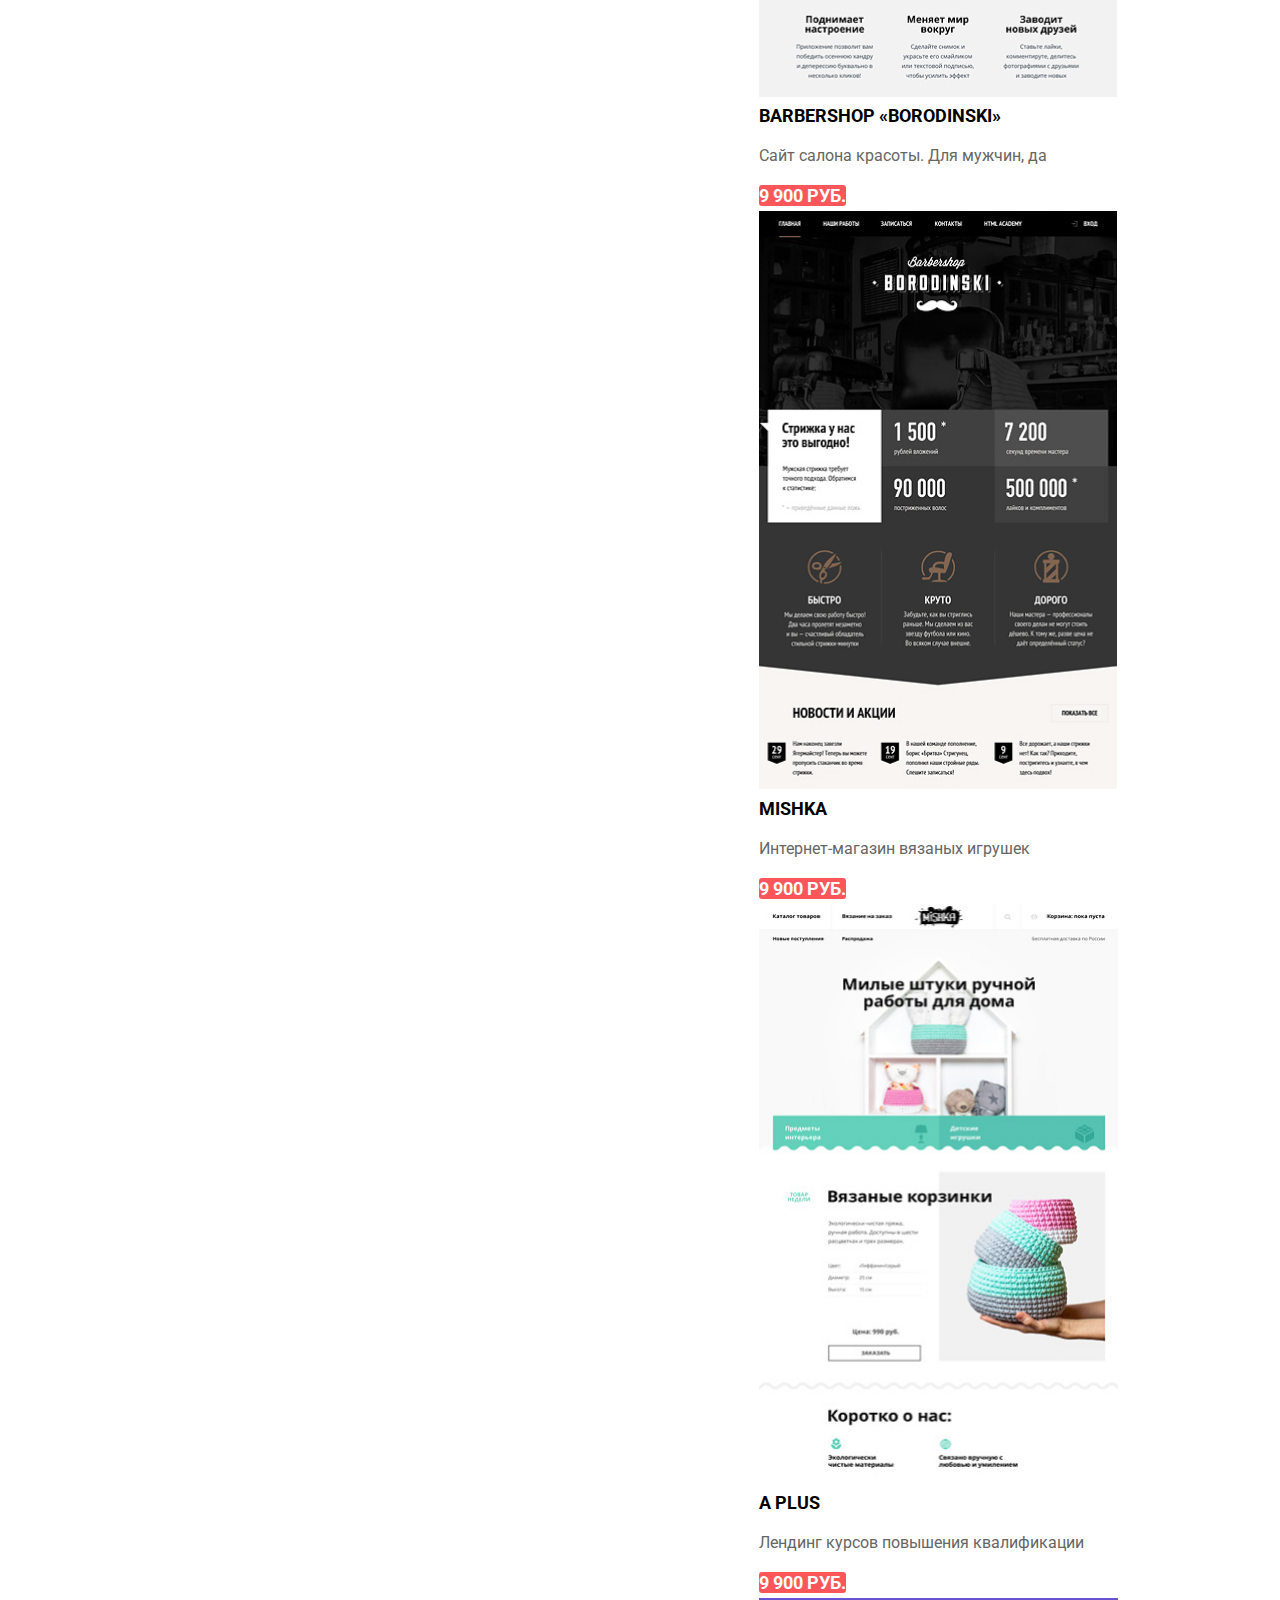
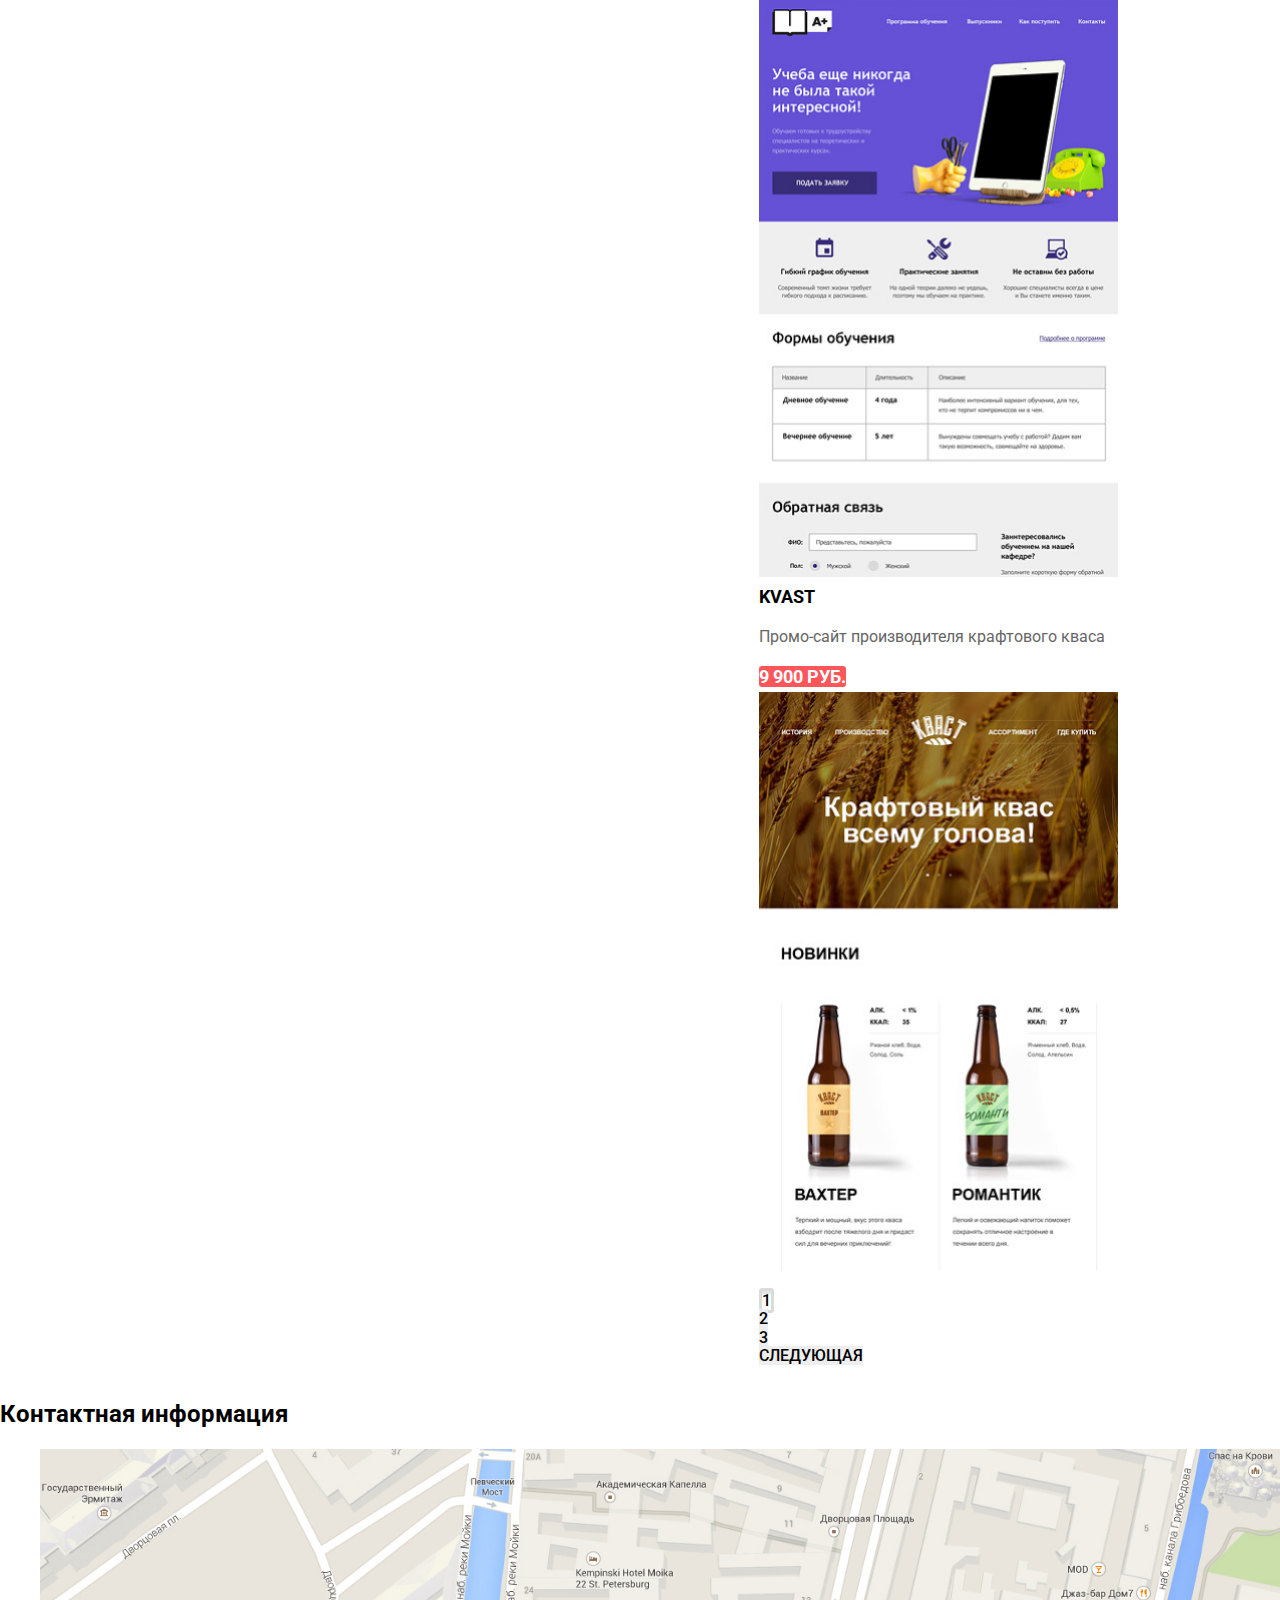
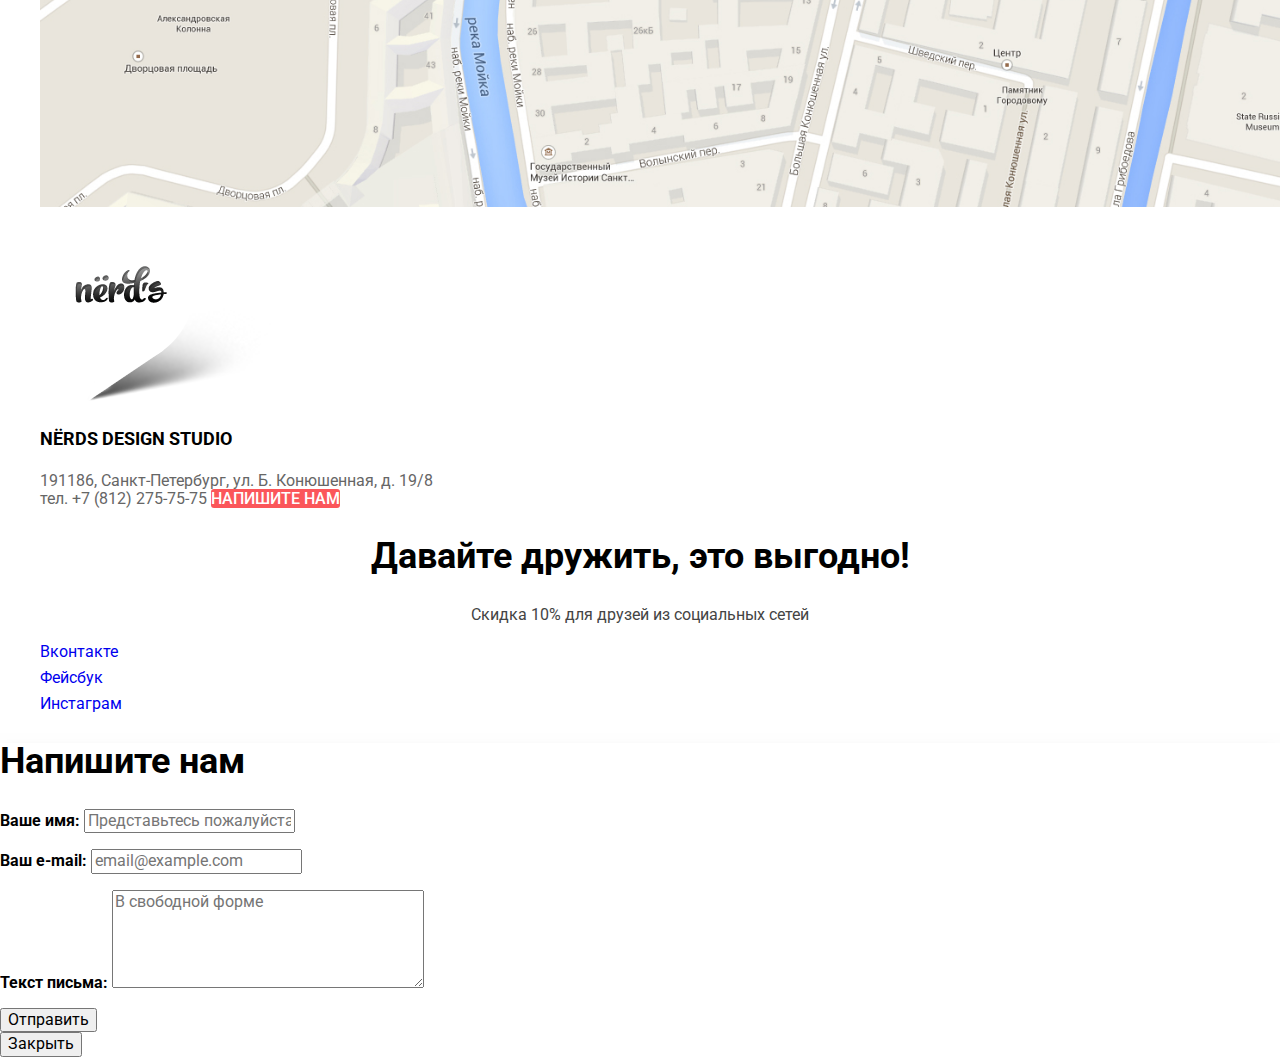
==== commit b0b7ff93: "7 задание" ====
--- a/catalog.html
+++ b/catalog.html
@@ -25,11 +25,9 @@
             <li><a href="blank.html">Магазин</a></li>
             <li><a href="blank.html">Контакты</a></li>
           </ul>
-          <div class="user-navigation">
-            <a class="basket-link" href="#">Корзина</a>
-          </div>
-          <h1>Магазин готовых шаблонов</h1>
+          <a class="basket-link" href="#">Корзина</a>
         </div>
+        <h1>Магазин готовых шаблонов</h1>
       </div>
 
     </nav>
@@ -102,7 +100,7 @@
             <label for="filter-basket">Корзина</label>
           </li>
         </ul>
-        <button type="button">Показать</button>
+        <button type="submit">Показать</button>
       </fieldset>
 
       </form>
@@ -112,10 +110,10 @@
     <div class="page-main-column-right">
       <section class="catalog-head">
         <h2 class="visually-hidden">Наши работы</h2>
+        <h3 class="catalog-head-title">Сортировать:</h3>
         <ul class="catalog-head-list">
-          <li class="catalog-head-item-title">Сортировать:</li>
           <li class="catalog-head-item">
-            <a class="catalog-head-link-active" href="#">По цене</a>
+            <a class="catalog-head-link link-current" href="#">По цене</a>
           </li>
           <li class="catalog-head-item">
             <a class="catalog-head-link" href="#">По типу</a>
@@ -123,15 +121,18 @@
           <li class="catalog-head-item">
             <a class="catalog-head-link" href="#">По названию</a>
           </li>
-          <li class="catalog-head-item">
-            <a class="catalog-head-link-low" href="#"></a>
-          </li>
-          <li class="catalog-head-item">
-            <a class="catalog-head-link-high" href="#"></a>
-          </li>
-        </ul>
+        </ul>
+        <ul class="catalog-head-sort-list">
+          <li class="catalog-head-sort-item">
+            <a class="catalog-head-sort-link-low" href="#"></a>
+          </li>
+          <li class="catalog-head-sort-item">
+            <a class="catalog-head-sort-link-high" href="#"></a>
+          </li>
+        </ul>
+      </section>
     </div>
-    </section>
+
 
     <section class="catalog-moulds">
       <h2 class="visually-hidden">Каталог шаблонов</h2>
@@ -139,7 +140,7 @@
         <li class="catalog-catalog-moulds-item">
           <div class="catalog-catalog-moulds-info-price">
             <a class="item-link" href="#">Sedona</a>
-            <p>Информационный сайт<br> для туристов</p>
+            <p>Информационный сайт для туристов</p>
             <a class="button price-button" href="#">9 900 руб.</a>
           </div>
           <img src="img/img-sedona.jpg" width="359" height="578" alt="Шаблон «Sedona»">
@@ -147,7 +148,7 @@
         <li class="catalog-moulds-catalog-item">
           <div class="catalog-info-price">
             <a class="item-link" href="#">Pink</a>
-            <p>Продуктовый лендинг<br> приложения для iOS и<br> Android</p>
+            <p>Продуктовый лендинг приложения для iOS и Android</p>
             <a class="button price-button" href="#">9 900 руб.</a>
           </div>
           <img src="img/img-pink.jpg" width="358" height="578" alt="Шаблон «Pink»">
@@ -155,7 +156,7 @@
         <li class="catalog-item">
           <div class="catalog-moulds-info-price">
             <a class="item-link" href="#">Barbershop «Borodinski»</a>
-            <p>Сайт салона красоты.<br> Для мужчин, да</p>
+            <p>Сайт салона красоты. Для мужчин, да</p>
             <a class="button price-button" href="#">9 900 руб.</a>
           </div>
           <img src="img/img-barbershop.jpg" width="358" height="578" alt="Шаблон Barbershop «Borodinski»">
@@ -163,7 +164,7 @@
         <li class="catalog-moulds-item">
           <div class="catalog-moulds-info-price">
             <a class="item-link" href="#">Mishka</a>
-            <p>Интернет-магазин вязаных<br> игрушек</p>
+            <p>Интернет-магазин вязаных игрушек</p>
             <a class="button price-button" href="#">9 900 руб.</a>
           </div>
           <img src="img/img-mishka.jpg" width="359" height="578" alt="Шаблон «Mishka»">
@@ -171,7 +172,7 @@
         <li class="catalog-moulds-item">
           <div class="catalog-moulds-info-price">
             <a class="item-link" href="#">A Plus</a>
-            <p>Лендинг курсов повышения<br> квалификации</p>
+            <p>Лендинг курсов повышения квалификации</p>
             <a class="button price-button" href="#">9 900 руб.</a>
           </div>
           <img src="img/img-aplus.jpg" width="359" height="578" alt="Шаблон «A Plus»">
@@ -179,7 +180,7 @@
         <li class="catalog-item">
           <div class="catalog-moulds-info-price">
             <a class="item-link" href="#">Kvast</a>
-            <p>Промо-сайт производителя<br> крафтового кваса</p>
+            <p>Промо-сайт производителя крафтового кваса</p>
             <a class="button price-button" href="#">9 900 руб.</a>
           </div>
           <img src="img/img-kvast.jpg" width="359" height="578" alt="Шаблон «Kvast»">
@@ -214,10 +215,10 @@
           <img src="img/map.jpg" width="1440" height="416" alt="191186, Санкт-Петербург, ул. Б. Конюшенная, д. 19/8">
           <img class="map-marker" src="img/map-marker.png" width="231" height="190" alt="Указатель адреса на карте">
           <div class="contacts-card">
-            <h3>NЁRDS DESIGN STUDIO</h3><br>
-            <address>191186, Санкт-Петербург,<br>
+            <h3>NЁRDS DESIGN STUDIO</h3>
+            <address>191186, Санкт-Петербург,
               ул. Б. Конюшенная, д. 19/8</address>
-            <p>тел. +7 (812) 275-75-75</p>
+            <a class="phone-link">тел. +7 (812) 275-75-75</a>
             <a class="button button-contacts" href="blank.html">Напишите нам</a>
             <!-- Здесь будет pop-up -->
           </div>
@@ -265,15 +266,15 @@
         <h2>Напишите нам</h2>
         <form class="popup-modal-info" action="https://echo.htmlacademy.ru/" method="POST">
           <p class="popup-modal-username">
-            <label for="username">Ваше имя:</label><br>
+            <label for="username">Ваше имя:</label>
             <input type="text" name="username" id="username" placeholder="Представьтесь пожалуйста">
           </p>
           <p class="popup-modal-email">
-            <label for="email">Ваш e-mail:</label><br>
+            <label for="email">Ваш e-mail:</label>
             <input type="email" name="email" id="email" placeholder="email@example.com">
           </p>
           <p class="popup-modal-text">
-            <label for="comment">Текст письма:</label><br>
+            <label for="comment">Текст письма:</label>
             <textarea name="comment" id="comment-field" cols="32" rows="5" placeholder="В свободной форме"></textarea>
           </p>
 
--- a/css/style.css
+++ b/css/style.css
@@ -55,6 +55,38 @@
   background-color: var(--basic-light-grey);
 }
 
+.main-header {
+
+}
+
+
+
+/* Main logo */
+
+.main-header-logo {
+  width: 160px;
+  height: 65px;
+}
+
+
+/* Container */
+
+.container {
+  display: flex;
+  width: 1160px;
+  min-height: 65px;
+  margin: auto;
+
+}
+
+.main-navigation-wrapper .container {
+  display: flex;
+  justify-content: space-between;
+
+
+}
+
+
 
 
 /* Main navigation */
@@ -64,6 +96,9 @@
 }
 
 .main-navigation {
+  display: flex;
+  justify-content: space-between;
+  width: 100%;
   font-size: 16px;
   font-weight: 500;
   line-height: 30px;
@@ -73,6 +108,9 @@
 
 .site-navigation {
   list-style: none;
+  width: 620px;
+  margin: 0;
+  padding: 0;
 }
 
 .main-navigation h1 {
@@ -83,27 +121,35 @@
 }
 
 
-
 /* User navigation */
 
+
+
+
+.basket-link {
+  text-decoration: none;
+  max-width: 140px;
+  padding-left: 50px;
+}
+
 .site-navigation a,
-.user-navigation a {
+.basket-link {
   color: var(--basic-black);
 }
 
 .site-navigation a:hover,
-.user-navigation a:hover {
+.basket-link:hover {
   color: var(--basic-rose);
 }
 
 .site-navigation a:focus,
-.user-navigation a:focus {
+.basket-link:focus {
   color: var(--basic-black);
   opacity: 0.3;
 }
 
 .site-navigation a:active,
-.user-navigation a:active {
+.basket-link:active {
   color: var(--basic-black);
 }
 
@@ -117,6 +163,13 @@
 
 /* Slider */
 
+.slider {
+  display: block;
+  position: relative;
+  background-color: var(--basic-light-grey);
+}
+
+
 .promo-slider-list {
   list-style: none;
 }
@@ -138,6 +191,10 @@
 
 .advertising-list {
   list-style: none;
+}
+
+.advertising-item {
+  
 }
 
 
@@ -331,11 +388,12 @@
   list-style: none;
 }
 
-.catalog-head .catalog-head-item-title {
+.catalog-head h3 {
   font-size: 18px;
   line-height: 30px;
   font-weight: 700;
   color: var(--basic-black);
+  text-transform: uppercase;
 }
 
 .catalog-head a {
@@ -344,6 +402,7 @@
   font-weight: 400;
   color: var(--basic-black);
   opacity: 0.3;
+  text-transform: uppercase;
 }
 
 .catalog-head a:hover {
@@ -456,7 +515,7 @@
   color: var(--special-dark-grey);
 }
 
-.contacts-card p {
+.contacts-card .phone-link {
   font-size: 16px;
   line-height: 18px;
   font-weight: 400;
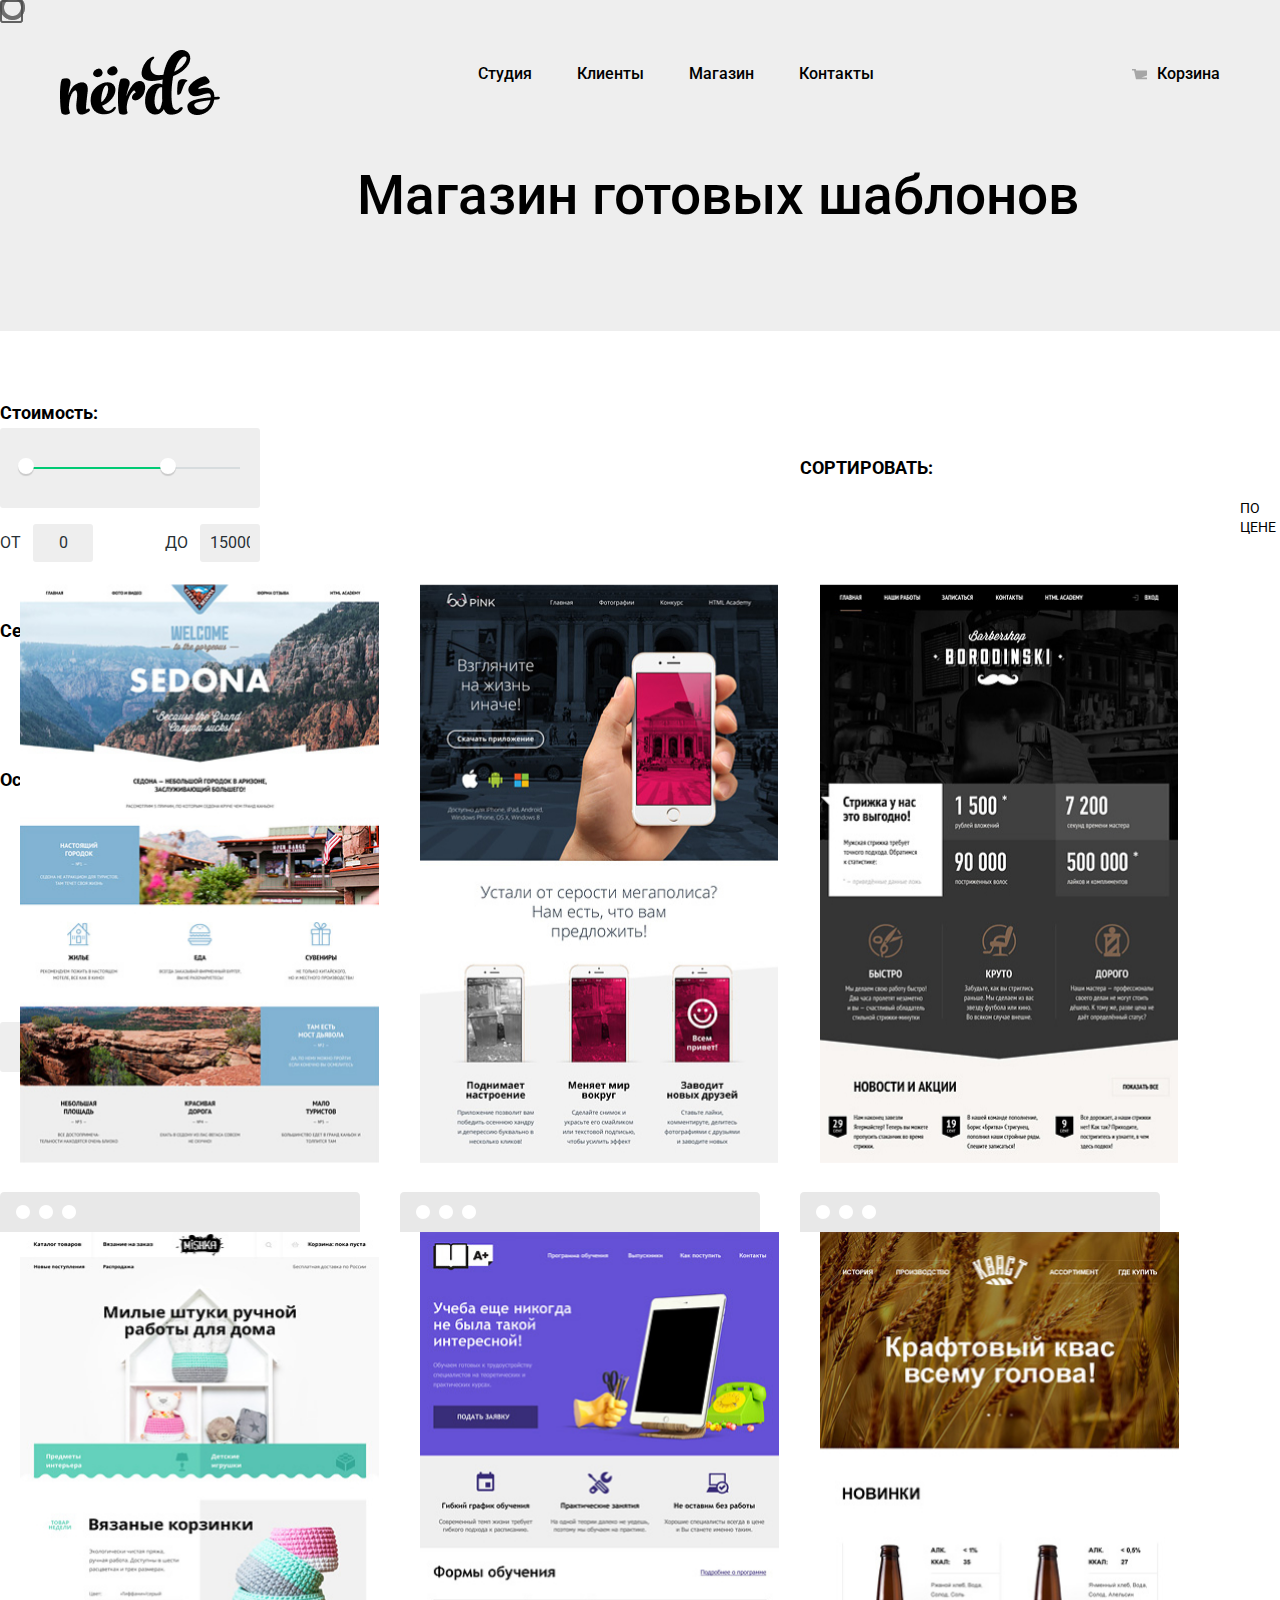
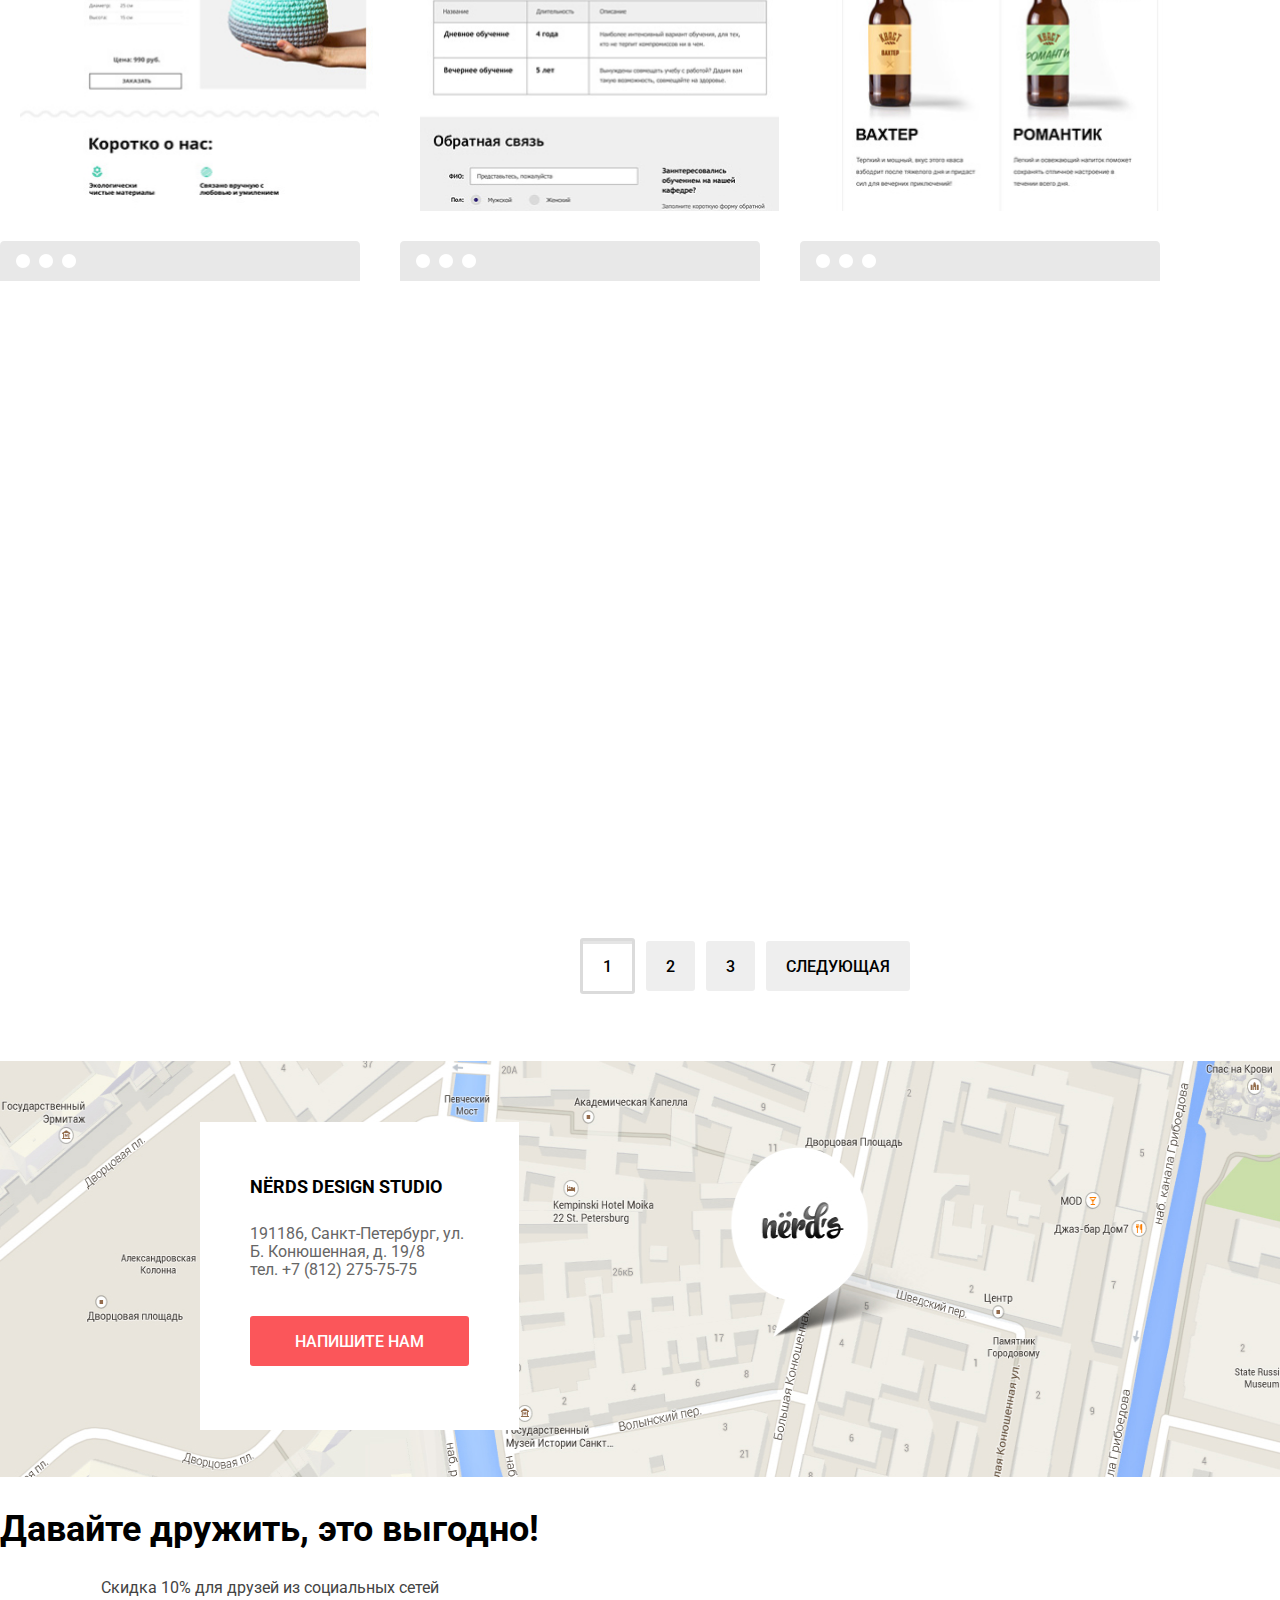
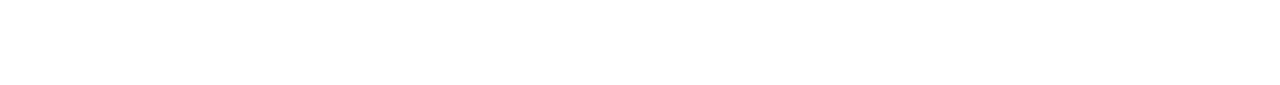
==== commit 99cd7ee1: "Задание 9" ====
--- a/catalog.html
+++ b/catalog.html
@@ -1,5 +1,5 @@
 <!DOCTYPE html>
-<html lang="ru">
+<html class="page" lang="ru">
 
 <head>
   <meta charset="utf-8">
@@ -12,226 +12,259 @@
 <body class="page-body inner-page">
 
   <header class="main-header">
-
     <nav class="main-navigation">
-      <a class="secondary-header-logo" href="index.html">
+      <a class="secondary-logo" href="index.html">
         <img src="img/secondary-logo.png" width="160" height="49" alt="Логотип дизайн-студии «Нёрдс»">
       </a>
-      <div class="main-navigation-wrapper">
-        <div class="container">
-          <ul class="site-navigation">
-            <li><a href="blank.html">Студия</a></li>
-            <li><a href="blank.html">Клиенты</a></li>
-            <li><a href="blank.html">Магазин</a></li>
-            <li><a href="blank.html">Контакты</a></li>
+
+      <ul class="site-navigation">
+        <li><a href="blank.html">Студия</a></li>
+        <li><a href="blank.html">Клиенты</a></li>
+        <li><a href="blank.html">Магазин</a></li>
+        <li><a href="blank.html">Контакты</a></li>
+      </ul>
+
+      <a class="basket-link" href="#">Корзина</a>
+
+
+    </nav>
+
+    <h1 class="main-header-title">Магазин готовых шаблонов</h1>
+
+
+  </header>
+
+  <main class="page-catalog container">
+
+    <div class="functional">
+      <div class="page-main-wrapper">
+        <div class="page-main-column-left">
+          <aside class="filter">
+            <h2 class="visually-hidden">Фильтр товаров</h2>
+            <form class="filter-form" method="GET" action="https://echo.htmlacademy.ru/">
+              <fieldset class="filter-price">
+                <legend class="filter-title">Стоимость:</legend>
+                <div class="filter-range">
+                  <div class="filter-scale">
+                    <div class="filter-bar"></div>
+                  </div>
+                  <div class="filter-toggle filter-toggle-min"></div>
+                  <div class="filter-toggle filter-toggle-max"></div>
+                </div>
+                <div class="filter-price-controls">
+                  <label class="filter-value filter-value-min-price">от
+                    <input name="min-price" type="text" value="0">
+                  </label>
+                  <label class="filter-value filter-value-max-price">до
+                    <input name="max-price" type="text" value="15000">
+                  </label>
+                </div>
+        </div>
+        </fieldset>
+        <fieldset class="fiter-radio">
+          <legend class="filter-title">Сетка:</legend>
+          <ul class="fiter-radio-list">
+            <li class="fiter-radio-item">
+              <input type="radio" name="grid" value="adaptive" id="filter-adaptive" checked>
+              <label class="filter-label filter-label-radio" type="filter-adaptive">Адаптивная</label>
+            </li>
+            <li class="fiter-radio-item">
+              <input type="radio" name="grid" value="fixed" id="filter-fixed">
+              <label class="filter-label filter-label-radio" for="filter-fixed">Фиксированная</label>
+            </li>
+            <li class="fiter-radio-item">
+              <input type="radio" name="grid" value="rubber" id="filter-rubber">
+              <label class="filter-label filter-label-radio" for="filter-rubber">Резиновая</label>
+            </li>
           </ul>
-          <a class="basket-link" href="#">Корзина</a>
-        </div>
-        <h1>Магазин готовых шаблонов</h1>
-      </div>
-
-    </nav>
-  </header>
-
-  <main class="page-catalog container">
-
-    <div class="page-main-wrapper">
-      <div class="page-main-column-left">
-        <aside class="filter">
-          <h2 class="visually-hidden">Фильтр товаров</h2>
-          <form class="filter-form" method="GET" action="https://echo.htmlacademy.ru/">
-            <fieldset class="filter-price">
-              <legend class="filter-title">Стоимость:</legend>
-              <div class="filter-range">
-                <div class="filter-scale">
-                  <div class="filter-bar"></div>
-                </div>
-                <div class="filter-toggle-min"></div>
-                <div class="filter-toggle-max"></div>
-              </div>
-              <div class="price-controls">
-                <label class="min-price">От
-                  <input name="min-price" type="text" value="0">
-                </label>
-                <label class="max-price">До
-                  <input name="max-price" type="text" value="15000">
-                </label>
-              </div>
-      </div>
-      </fieldset>
-      <fieldset class="fiter-radio">
-        <legend class="filter-title">Сетка:</legend>
-        <ul class="fiter-radio-list">
-          <li class="fiter-radio-item">
-            <input type="radio" name="grid" value="adaptive" id="filter-adaptive" checked>
-            <label type="filter-adaptive">Адаптивная</label>
-          </li>
-          <li class="fiter-radio-item">
-            <input type="radio" name="grid" value="fixed" id="filter-fixed">
-            <label for="filter-fixed">Фиксированная</label>
-          </li>
-          <li class="fiter-radio-item">
-            <input type="radio" name="grid" value="rubber" id="filter-rubber">
-            <label for="filter-rubber">Резиновая</label>
-          </li>
-        </ul>
-      </fieldset>
-      <fieldset class="filter-checkbox">
-        <legend class="filter-title">Особенности:</legend>
-        <ul class="filter-checkbox-list">
-          <li class="filter-checkbox-item">
-            <input type="checkbox" name="slider" id="filter-slider" checked>
-            <label for="filter-slider">Слайдер</label>
-          </li>
-          <li class="filter-checkbox-item">
-            <input type="checkbox" name="features" id="filter-features">
-            <label for="filter-features">Блок преимуществ</label>
-          </li>
-          <li class="filter-checkbox-item">
-            <input type="checkbox" name="news" id="filter-news" checked>
-            <label for="filter-news">Новости</label>
-          </li>
-          <li class="filter-checkbox-item">
-            <input type="checkbox" name="gallery" id="filter-gallery">
-            <label for="filter-gallery">Галерея</label>
-          </li>
-          <li class="filter-checkbox-item">
-            <input type="checkbox" name="basket" id="filter-basket">
-            <label for="filter-basket">Корзина</label>
-          </li>
-        </ul>
-        <button type="submit">Показать</button>
-      </fieldset>
-
-      </form>
-      </aside>
+        </fieldset>
+        <fieldset class="filter-checkbox">
+          <legend class="filter-title">Особенности:</legend>
+          <ul class="filter-checkbox-list">
+            <li class="filter-checkbox-item">
+              <input type="checkbox" name="slider" id="filter-slider" checked>
+              <label class="filter-label filter-label-checkbox" for="filter-slider">Слайдер</label>
+            </li>
+            <li class="filter-checkbox-item">
+              <input type="checkbox" name="features" id="filter-features">
+              <label class="filter-label filter-label-checkbox" for="filter-features">Блок преимуществ</label>
+            </li>
+            <li class="filter-checkbox-item">
+              <input type="checkbox" name="news" id="filter-news" checked>
+              <label class="filter-label filter-label-checkbox" for="filter-news">Новости</label>
+            </li>
+            <li class="filter-checkbox-item">
+              <input type="checkbox" name="gallery" id="filter-gallery">
+              <label for="filter-gallery">Галерея</label>
+            </li>
+            <li class="filter-checkbox-item">
+              <input type="checkbox" name="basket" id="filter-basket">
+              <label class="filter-label filter-label-checkbox" for="filter-basket">Корзина</label>
+            </li>
+          </ul>
+          <button class="button button-show" type="submit">Показать</button>
+        </fieldset>
+
+        </form>
+        </aside>
+      </div>
+
+      <div class="page-main-column-right">
+        <section class="catalog-head">
+          <h2 class="visually-hidden">Наши работы</h2>
+          <h3 class="catalog-head-title">Сортировать:</h3>
+          <div class="sort">
+            <ul class="catalog-head-list">
+              <li class="catalog-head-item">
+                <a class="catalog-head-link link-current" href="#">По цене</a>
+              </li>
+              <li class="catalog-head-item">
+                <a class="catalog-head-link" href="#">По типу</a>
+              </li>
+              <li class="catalog-head-item">
+                <a class="catalog-head-link" href="#">По названию</a>
+              </li>
+            </ul>
+          </div>
+          <ul class="catalog-head-sort-list">
+            <li class="catalog-head-sort-item">
+              <a class="catalog-head-sort-link-down link-down" href="#">
+                <span class="visually-hidden">Вниз</span>
+                <svg width="11" height="10" viewBox="0 0 11 10" fill="none" xmlns="http://www.w3.org/2000/svg">
+                  <path d="M5.5 10L0 0H11" fill="#231F20" />
+                </svg>
+              </a>
+            </li>
+            <li class="catalog-head-sort-item">
+              <a class="catalog-head-sort-link-up link-up" href="#">
+                <span class="visually-hidden">Вверх</span>
+                <svg width="11" height="10" viewBox="0 0 11 10" fill="none" xmlns="http://www.w3.org/2000/svg">
+                  <g opacity="0.2">
+                    <path d="M5.5 0L0 10H11L5.5 0Z" fill="#231F20" />
+                  </g>
+                </svg>
+              </a>
+            </li>
+          </ul>
+        </section>
+      </div>
     </div>
 
-    <div class="page-main-column-right">
-      <section class="catalog-head">
-        <h2 class="visually-hidden">Наши работы</h2>
-        <h3 class="catalog-head-title">Сортировать:</h3>
-        <ul class="catalog-head-list">
-          <li class="catalog-head-item">
-            <a class="catalog-head-link link-current" href="#">По цене</a>
-          </li>
-          <li class="catalog-head-item">
-            <a class="catalog-head-link" href="#">По типу</a>
-          </li>
-          <li class="catalog-head-item">
-            <a class="catalog-head-link" href="#">По названию</a>
-          </li>
-        </ul>
-        <ul class="catalog-head-sort-list">
-          <li class="catalog-head-sort-item">
-            <a class="catalog-head-sort-link-low" href="#"></a>
-          </li>
-          <li class="catalog-head-sort-item">
-            <a class="catalog-head-sort-link-high" href="#"></a>
-          </li>
-        </ul>
-      </section>
-    </div>
+
 
 
     <section class="catalog-moulds">
       <h2 class="visually-hidden">Каталог шаблонов</h2>
-      <ul class="catalog-catalog-moulds-list">
-        <li class="catalog-catalog-moulds-item">
-          <div class="catalog-catalog-moulds-info-price">
-            <a class="item-link" href="#">Sedona</a>
-            <p>Информационный сайт для туристов</p>
-            <a class="button price-button" href="#">9 900 руб.</a>
-          </div>
-          <img src="img/img-sedona.jpg" width="359" height="578" alt="Шаблон «Sedona»">
-        </li>
-        <li class="catalog-moulds-catalog-item">
-          <div class="catalog-info-price">
-            <a class="item-link" href="#">Pink</a>
-            <p>Продуктовый лендинг приложения для iOS и Android</p>
-            <a class="button price-button" href="#">9 900 руб.</a>
-          </div>
-          <img src="img/img-pink.jpg" width="358" height="578" alt="Шаблон «Pink»">
-        </li>
-        <li class="catalog-item">
-          <div class="catalog-moulds-info-price">
-            <a class="item-link" href="#">Barbershop «Borodinski»</a>
-            <p>Сайт салона красоты. Для мужчин, да</p>
-            <a class="button price-button" href="#">9 900 руб.</a>
-          </div>
-          <img src="img/img-barbershop.jpg" width="358" height="578" alt="Шаблон Barbershop «Borodinski»">
-        </li>
-        <li class="catalog-moulds-item">
-          <div class="catalog-moulds-info-price">
-            <a class="item-link" href="#">Mishka</a>
-            <p>Интернет-магазин вязаных игрушек</p>
-            <a class="button price-button" href="#">9 900 руб.</a>
-          </div>
-          <img src="img/img-mishka.jpg" width="359" height="578" alt="Шаблон «Mishka»">
-        </li>
-        <li class="catalog-moulds-item">
-          <div class="catalog-moulds-info-price">
-            <a class="item-link" href="#">A Plus</a>
-            <p>Лендинг курсов повышения квалификации</p>
-            <a class="button price-button" href="#">9 900 руб.</a>
-          </div>
-          <img src="img/img-aplus.jpg" width="359" height="578" alt="Шаблон «A Plus»">
-        </li>
-        <li class="catalog-item">
-          <div class="catalog-moulds-info-price">
-            <a class="item-link" href="#">Kvast</a>
-            <p>Промо-сайт производителя крафтового кваса</p>
-            <a class="button price-button" href="#">9 900 руб.</a>
-          </div>
-          <img src="img/img-kvast.jpg" width="359" height="578" alt="Шаблон «Kvast»">
+      <ul class="catalog-moulds-list">
+        <li class="catalog-moulds-item">
+          <div class="catalog-moulds-wrapper">
+            <div class="catalog-moulds-info-price">
+              <a class="item-link" href="#">Sedona</a>
+              <p>Информационный сайт для туристов</p>
+              <a class="button price-button" href="#">9 900 руб.</a>
+            </div>
+            <img src="img/img-sedona.jpg" width="359" height="578" alt="Шаблон «Sedona»">
+          </div>
+        </li>
+        <li class="catalog-moulds-item">
+          <div class="catalog-moulds-wrapper">
+            <div class="catalog-moulds-info-price">
+              <a class="item-link" href="#">Pink</a>
+              <p>Продуктовый лендинг приложения для iOS и Android</p>
+              <a class="button price-button" href="#">9 900 руб.</a>
+            </div>
+            <img src="img/img-pink.jpg" width="358" height="578" alt="Шаблон «Pink»">
+          </div>
+        </li>
+        <li class="catalog-moulds-item">
+          <div class="catalog-moulds-wrapper">
+            <div class="catalog-moulds-info-price">
+              <a class="item-link" href="#">Barbershop «Borodinski»</a>
+              <p>Сайт салона красоты. Для мужчин, да</p>
+              <a class="button price-button" href="#">9 900 руб.</a>
+            </div>
+            <img src="img/img-barbershop.jpg" width="358" height="578" alt="Шаблон Barbershop «Borodinski»">
+          </div>
+        </li>
+        <li class="catalog-moulds-item">
+          <div class="catalog-moulds-wrapper">
+            <div class="catalog-moulds-info-price">
+              <a class="item-link" href="#">Mishka</a>
+              <p>Интернет-магазин вязаных игрушек</p>
+              <a class="button price-button" href="#">9 900 руб.</a>
+            </div>
+            <img src="img/img-mishka.jpg" width="359" height="578" alt="Шаблон «Mishka»">
+          </div>
+        </li>
+        <li class="catalog-moulds-item">
+          <div class="catalog-moulds-wrapper">
+            <div class="catalog-moulds-info-price">
+              <a class="item-link" href="#">A Plus</a>
+              <p>Лендинг курсов повышения квалификации</p>
+              <a class="button price-button" href="#">9 900 руб.</a>
+            </div>
+            <img src="img/img-aplus.jpg" width="359" height="578" alt="Шаблон «A Plus»">
+          </div>
+        </li>
+        <li class="catalog-moulds-item">
+          <div class="catalog-moulds-wrapper">
+            <div class="catalog-moulds-info-price">
+              <a class="item-link" href="#">Kvast</a>
+              <p>Промо-сайт производителя крафтового кваса</p>
+              <a class="button price-button" href="#">9 900 руб.</a>
+            </div>
+            <img src="img/img-kvast.jpg" width="359" height="578" alt="Шаблон «Kvast»">
+          </div>
         </li>
       </ul>
 
       <div class="pagination">
-        <ul class="pagination-list">
-          <li class="pagination-item pagination-item-current">
-            <a class="pagination-link">1</a>
-          </li>
-          <li class="pagination-item">
-            <a class="pagination-link" href="#">2</a>
-          </li>
-          <li class="pagination-item">
-            <a class="pagination-link" href="#">3</a>
-          </li>
-          <li class="pagination-item">
-            <a class="button-link-next" href="#">Следующая</a>
-          </li>
-        </ul>
+        <div class="pagination-nav">
+          <ul class="pagination-list">
+            <li class="pagination-item pagination-item-current">
+              <a class="pagination-link">1</a>
+            </li>
+            <li class="pagination-item">
+              <a class="pagination-link" href="#">2</a>
+            </li>
+            <li class="pagination-item">
+              <a class="pagination-link" href="#">3</a>
+            </li>
+            <li class="pagination-item">
+              <a class="button-link-next" href="#">Следующая</a>
+            </li>
+          </ul>
+        </div>
       </div>
     </section>
   </main>
 
-  <footer class="main-footer">
+  <footer class="page-footer main-footer">
 
     <section class="footer-contacts">
       <h2 class="visually-hidden">Контактная информация</h2>
-      <ul class="footer-contacts-list">
-        <li class="footer-contacts-item">
-          <img src="img/map.jpg" width="1440" height="416" alt="191186, Санкт-Петербург, ул. Б. Конюшенная, д. 19/8">
-          <img class="map-marker" src="img/map-marker.png" width="231" height="190" alt="Указатель адреса на карте">
-          <div class="contacts-card">
-            <h3>NЁRDS DESIGN STUDIO</h3>
-            <address>191186, Санкт-Петербург,
-              ул. Б. Конюшенная, д. 19/8</address>
-            <a class="phone-link">тел. +7 (812) 275-75-75</a>
-            <a class="button button-contacts" href="blank.html">Напишите нам</a>
-            <!-- Здесь будет pop-up -->
-          </div>
-        </li>
-      </ul>
+      <img src="img/map-with-marker.jpg" width="1440" height="416"
+        alt="191186, Санкт-Петербург, ул. Б. Конюшенная, д. 19/8" style="width: 100%; height: 416px;">
+      <div class="contacts-wrapper">
+        <div class="contacts-card">
+          <h3>NЁRDS DESIGN STUDIO</h3>
+          <address>191186, Санкт-Петербург,
+            ул. Б. Конюшенная, д. 19/8</address>
+          <a class="phone-link">тел. +7 (812) 275-75-75</a>
+          <a class="button button-contacts" href="blank.html">Напишите нам</a>
+          <!-- Здесь будет pop-up -->
+        </div>
+      </div>
     </section>
 
     <section class="footer-social">
-      <h2 class="footer-social-title">Давайте дружить, это выгодно!</h2>
-      <p class="footer-social-description">Скидка 10% для друзей из социальных сетей</p>
-      <ul>
-        <li>
-          <a class="social-button" href="#">
+      <div class="footer-social-text">
+        <h2 class="footer-social-title">Давайте дружить, это выгодно!</h2>
+        <p class="footer-social-description">Скидка 10% для друзей из социальных сетей</p>
+      </div>
+      <ul class="footer-social-list">
+        <li class="footer-social-item">
+          <a class="social-button social-button-vk" href="#">
             <span class="visually-hidden">Вконтакте</span>
             <svg width="27" height="15" viewBox="0 0 27 15" fill="none" xmlns="http://www.w3.org/2000/svg">
               <path
@@ -240,16 +273,16 @@
             </svg>
           </a>
         </li>
-        <li>
-          <a class="social-button" href="#">
+        <li class="footer-social-item">
+          <a class="social-button social-button-fb" href="#">
             <span class="visually-hidden">Фейсбук</span>
             <svg width="12" height="22" viewBox="0 0 12 22" fill="none" xmlns="http://www.w3.org/2000/svg">
               <path d="M12 4V0H8C5.79086 0 4 1.79086 4 4V8H0V12H4V22H8V12H12V8H8V4H12Z" fill="white" />
             </svg>
           </a>
         </li>
-        <li>
-          <a class="social-button" href="#">
+        <li class="footer-social-item">
+          <a class="social-button social-button-ig" href="#">
             <span class="visually-hidden">Инстаграм</span>
             <svg width="21" height="21" viewBox="0 0 21 21" fill="none" xmlns="http://www.w3.org/2000/svg">
               <path fill-rule="evenodd" clip-rule="evenodd"
@@ -261,35 +294,33 @@
       </ul>
     </section>
 
+  </footer>
+
+  <section class="popup-modal popup-hide">
     <div class="popup">
-      <section class="popup-modal">
-        <h2>Напишите нам</h2>
-        <form class="popup-modal-info" action="https://echo.htmlacademy.ru/" method="POST">
-          <p class="popup-modal-username">
-            <label for="username">Ваше имя:</label>
-            <input type="text" name="username" id="username" placeholder="Представьтесь пожалуйста">
-          </p>
-          <p class="popup-modal-email">
-            <label for="email">Ваш e-mail:</label>
-            <input type="email" name="email" id="email" placeholder="email@example.com">
-          </p>
-          <p class="popup-modal-text">
-            <label for="comment">Текст письма:</label>
-            <textarea name="comment" id="comment-field" cols="32" rows="5" placeholder="В свободной форме"></textarea>
-          </p>
-
-          <button class="popup-modal-submit" type="submit">Отправить</button>
-
-        </form>
-
-        <button type="button">Закрыть</button>
-
-      </section>
+      <h2>Напишите нам</h2>
+      <form class="popup-modal-info" action="https://echo.htmlacademy.ru/" method="POST">
+        <p class="popup-modal-username">
+          <label for="username">Ваше имя:</label>
+          <input type="text" name="username" id="username" placeholder="Представьтесь пожалуйста">
+        </p>
+        <p class="popup-modal-email">
+          <label for="email">Ваш e-mail:</label>
+          <input type="email" name="email" id="email" placeholder="email@example.com">
+        </p>
+        <p class="popup-modal-text">
+          <label for="comment">Текст письма:</label>
+          <textarea name="comment" id="comment-field" cols="32" rows="5" placeholder="В свободной форме"></textarea>
+        </p>
+
+        <button class="popup-modal-submit" type="submit">Отправить</button>
+
+      </form>
+
+      <button type="button">Закрыть</button>
+
     </div>
-
-
-
-  </footer>
+  </section>
 
 </body>
 
--- a/css/style.css
+++ b/css/style.css
@@ -48,6 +48,17 @@
   height: auto;
 }
 
+*,
+*::before,
+*::after {
+  box-sizing: border-box;
+}
+
+
+.visually-hidden {
+  visibility: hidden;
+}
+
 
 /* Main header */
 
@@ -55,37 +66,41 @@
   background-color: var(--basic-light-grey);
 }
 
-.main-header {
-
-}
-
-
-
-/* Main logo */
+.main-header-title {
+  color: var(--basic-black);
+  font-size: 55px;
+  font-weight: 500;
+  line-height: 55px;
+  display: block;
+  align-items: center;
+  padding: 0;
+  margin: 0;
+  padding-bottom: 108px;
+  padding-left: 357px;
+}
+
+
+/* Logo */
 
 .main-header-logo {
   width: 160px;
   height: 65px;
-}
-
-
+  display: block;
+}
+
+.main-header-logo
 /* Container */
 
 .container {
-  display: flex;
   width: 1160px;
   min-height: 65px;
   margin: auto;
-
-}
-
-.main-navigation-wrapper .container {
-  display: flex;
-  justify-content: space-between;
-
-
-}
-
+}
+
+.inner-page .secondary-logo {
+  width: 160px;
+  height: 49px;
+}
 
 
 
@@ -98,20 +113,31 @@
 .main-navigation {
   display: flex;
   justify-content: space-between;
-  width: 100%;
+  width: 1200px;
   font-size: 16px;
   font-weight: 500;
   line-height: 30px;
   color: var(--basic-black);
   background-color: transparent;
+  margin: 0 auto;
+  padding: 70px 20px;
+  padding-top: 49px;
+  box-sizing: border-box;
+  align-items: center;
 }
 
 .site-navigation {
   list-style: none;
-  width: 620px;
+  display: flex;
   margin: 0;
   padding: 0;
 }
+
+
+.site-navigation li:not(:last-child) {
+  margin-right: 45px;
+}
+
 
 .main-navigation h1 {
   font-size: 55px;
@@ -129,7 +155,8 @@
 .basket-link {
   text-decoration: none;
   max-width: 140px;
-  padding-left: 50px;
+  padding-left: 25px;
+  position: relative;
 }
 
 .site-navigation a,
@@ -155,9 +182,14 @@
 
 .basket-link::before {
   content: "";
+  display: block;
+  position: absolute;
+  left: 0;
+  top: 50%;
+  transform: translateY(-50%);
   width: 15px;
   height: 11px;
-  background-image: url("img/basket.svg");
+  background-image: url("../img/basket.svg");
   background-repeat: no-repeat;
 }
 
@@ -166,36 +198,71 @@
 .slider {
   display: block;
   position: relative;
-  background-color: var(--basic-light-grey);
+  width: 1200px;
+  padding: 0 20px;
+  margin: 0 auto;
 }
 
 
 .promo-slider-list {
   list-style: none;
+  padding: 0;
 }
 
 .promo-slider-item h3 {
   font-size: 55px;
   line-height: 55px;
   font-weight: 500;
+  margin: 0;
 }
 
 .promo-slider-item {
   font-size: 16px;
   line-height: 24px;
   font-weight: 400;
+  display: flex;
 }
 
 
 /* Advertising */
+
+
+.advertising-container {
+  padding-top: 80px;
+  padding: 0;
+  padding-bottom: 80px;
+  border-bottom: 2px solid var(--basic-light-grey);
+}
+
 
 .advertising-list {
   list-style: none;
-}
-
-.advertising-item {
-  
-}
+  display: flex;
+  margin: 0;
+  padding: 0;
+}
+
+.advertising-item p {
+  font-size: 16px;
+  line-height: 24px;
+  font-weight: 400;
+  color: var(--basic-dark-dark-grey);
+}
+
+.advertising-title {
+  font-size: 24px;
+  line-height: 30px;
+  font-weight: 700;
+  color: var(--basic-black);
+  text-transform: uppercase;
+}
+
+
+.advertising-list li:not(:last-child) {
+  margin-right: 100px;
+}
+
+
 
 
 /* Buttons */
@@ -210,7 +277,30 @@
   background-color: var(--basic-rose);
   border: none;
   border-radius: 3px;
-}
+  width: 240px;
+  display: block;
+  padding-top: 17px;
+  padding-bottom: 15px;
+}
+
+
+
+.button-promo {
+  font-size: 16px;
+  line-height: 18px;
+  font-weight: 500;
+  color: var(--basic-white);
+  text-align: center;
+  text-transform: uppercase;
+  border: none;
+  border-radius: 3px;
+  width: 160px;
+  display: block;
+  padding-top: 17px;
+  padding-bottom: 15px;
+}
+
+
 
 .button:hover {
   background-color: var(--special-dark-rose);
@@ -220,19 +310,57 @@
 .button:active {
   background-color: var(--special-dark-dark-rose);
   opacity: 0.3;
-}
-
-
+  box-shadow: inset 0 3px 0px rgba(0, 1, 1, 0.1);
+}
+
+.button-web {
+  background-color: var(--basic-rose);
+}
+
+
+.button-apps {
+  background-color: var(--basic-green);
+}
+
+.button-apps:hover {
+  background-color: var(--special-dark-green);
+}
+
+.button-apps:active {
+  background-color: var(--special-dark-dark-green);
+  box-shadow: inset 0px 3px 0px rgba(0, 1, 1, 0.1);
+}
+
+.button-presentation {
+  background-color: var(--basic-yellow);
+}
+
+.button-presentation:hover {
+  background-color: var(--special-dark-yellow);
+}
+
+.button-presentation:active {
+  background-color: var(--special-dark-dark-yellow);
+  box-shadow: inset 0px 3px 0px rgba(0, 1, 1, 0.1);
+}
 
 
 
 /* Facilities */
+
+.analytics {
+  display: flex;
+  width: 0 auto;
+  padding: 0;
+  padding-top: 121px;
+}
 
 
 .facilities h2 {
   font-size: 45px;
   line-height: 45px;
   font-weight: 500;
+  width: 651px;
 }
 
 
@@ -252,6 +380,7 @@
 
 .facilities-list {
   list-style: none;
+  padding: 0;
 }
 
 
@@ -265,7 +394,7 @@
 /* Features */
 
 
-.features .features-title {
+.features-title {
   font-size: 16px;
   line-height: 24px;
   font-weight: 700;
@@ -273,12 +402,20 @@
 
 .features-list {
   list-style: none;
+  display: flex;
+  padding: 0;
 }
 
 .features-list h3 {
   font-size: 45px;
   line-height: 64px;
   font-weight: 700;
+  margin: 0;
+
+}
+
+.features-item h3:not(:last-child) {
+  margin-right: 20px;
 }
 
 .features-list p {
@@ -291,17 +428,35 @@
 /* Partner-logos */
 
 
-.partners-item {
+
+
+.partners-logos-list {
+  display: flex;
+  width: 1200px;
+  justify-content: space-between;
+  list-style: none;
+  padding-top: 46px;
+  padding-bottom: 44px;
+  margin-right: 90px;
+  border-top: 2px solid var(--basic-light-grey);
+  border-bottom: 2px solid var(--basic-light-grey);
+}
+
+
+.partners-logos-link {
   vertical-align: middle;
 }
 
-
-
-.partners-logos a:link {
+.partners-logos-item a:hover {
+  opacity: 1;
+}
+
+
+.partners-logos-item a {
   opacity: 0.2;
 }
 
-.partners-logos a:active {
+.partners-logos-item a:active {
   opacity: 0.1;
 }
 
@@ -309,6 +464,93 @@
 
 
 /* Filters */
+
+
+.functional {
+  display: flex;
+}
+
+
+
+.filter-form fieldset:first-child {
+  margin: 0;
+  margin-bottom: 54px;
+}
+
+.fiter-radio-list li {
+  margin-bottom: 15px;
+}
+
+.filter-label-radio::before {
+  content: "";
+  width: 25px;
+  height: 25px;
+  top: -5px;
+  left: 0;
+  position: absolute;
+  background-image: url(../img/radio-off.png);
+  opacity: 0.4;
+}
+
+.input[type=radio]:checked + label::before {
+  content: "";
+  width: 25px;
+  height: 25px;
+  top: -5px;
+  left: 0;
+  position: absolute;
+  background-image: url(../img/radio-on.png);
+}
+
+.input[type=checkbox]:checked + label::before {
+  content: "";
+  width: 23px;
+  height: 23px;
+  top: 0;
+  left: 0;
+  position: absolute;
+  background-image: url(../img/checkbox-on.png);
+}
+
+.filter-label-checkbox::before {
+  content: "";
+  width: 23px;
+  height: 23px;
+  top: 0;
+  left: 0;
+  position: absolute;
+  background-image: url(../img/checkbox-off.png);
+  opacity: 0.4;
+}
+
+
+.filter-checkbox-list li {
+  margin-bottom: 17px;
+}
+
+
+.button-show {
+  font-size: 16px;
+  line-height: 18px;
+  font-weight: 500;
+  text-transform: uppercase;
+  text-align: center;
+  color: #000;
+  width: 260px;
+  height: 50px;
+  background-color: var(--basic-light-grey);
+  border-radius: 3px;
+  margin-top: 48px;
+}
+
+.button-show:hover {
+  background-color: var(--special-lights-light-grey);
+}
+
+.button-show:active {
+  background-color: var(--special-lights-dark-grey);
+  box-shadow: inset 0px 3px 0px rgba(0, 1, 1, 0.1);
+}
 
 
 .filter legend {
@@ -318,6 +560,59 @@
   color: var(--basic-black);
 }
 
+.filter-range {
+  position: relative;
+  width: 260px;
+  height: 80px;
+  margin-bottom: 14px;
+  padding: 39px 20px;
+  border-radius: 3px;
+  background: var(--basic-light-grey);
+}
+
+
+.filter-scale {
+  height: 2px;
+  background: var(--special-light-grey);
+}
+
+.filter-bar {
+  width: 70%;
+  height: 2px;
+  background: var(--basic-green);
+}
+
+.filter-toggle {
+  position: absolute;
+  top: 30px;
+  left: 0;
+  width: 4px;
+  height: 4px;
+  border: 8px solid var(--basic-white);
+  background: #ababab;
+  border-radius: 50%;
+  box-shadow: 0px 2px 1px rgba(0, 0, 0, 0.15);
+  cursor: pointer;
+}
+
+.filter-toggle-min {
+  left: 18px;
+}
+
+.filter-toggle-max {
+  left: 160px;
+}
+
+
+.filter-value {
+  display: flex;
+  width: 50%;
+}
+
+.filter-value-max-price {
+  text-align: right;
+}
+
 
 .fiter-radio legend {
   font-size: 18px;
@@ -350,22 +645,44 @@
   color: var(--basic-dark-dark-grey);
 }
 
-.price-controls label {
+
+.filter-form label {
+  line-height: 20px;
+  position: relative;
+  cursor: pointer;
+}
+
+
+
+.filter-price-controls {
+  font-size: 0;
+  margin-top: 16px;
+}
+
+
+.filter-price-controls label {
+  display: inline-block;
+  width: 50%;
   font-size: 16px;
   line-height: 22px;
   font-weight: 400;
   text-transform: uppercase;
   color: var(--basic-dark-dark-grey);
-}
-
-.price-controls input[type="text"] {
+  vertical-align: baseline;
+}
+
+.filter-price-controls input[type="text"] {
   font-size: 16px;
   line-height: 22px;
   font-weight: 400;
   color: var(--basic-dark-dark-grey);
   background-color: var(--basic-light-grey);
-  border: none;
+  border: 0;
   border-radius: 3px;
+  margin-left: 8px;
+  text-align: center;
+  width: 60px;
+  padding: 8px 10px;
 }
 
 .filter .input:hover+label {
@@ -377,15 +694,31 @@
   opacity: 0.3;
 }
 
-
+input {
+  overflow: visible;
+}
+
+/* Sort */
+
+.sort {
+  padding-left: 940px;
+}
 
 
 
 /* Catalog */
+
+
+
 
 
 .catalog-head ul {
   list-style: none;
+  display: flex;
+}
+
+.catalog-head-list li:not(:last-child) {
+  padding-right: 25px;
 }
 
 .catalog-head h3 {
@@ -394,6 +727,11 @@
   font-weight: 700;
   color: var(--basic-black);
   text-transform: uppercase;
+  display: block;
+  margin: 0;
+  padding: 0;
+  padding-left: 540px;
+  padding-top: 55px;
 }
 
 .catalog-head a {
@@ -414,18 +752,80 @@
   color: var(--basic-black);
 }
 
-
-.catalog-moulds ul {
+.catalog-head .link-current {
+  color: var(--basic-black);
+  opacity: 1;
+}
+
+
+.catalog-head-sort-list {
+  display: flex;
+  margin: 0;
+  padding: 0;
+  justify-content: flex-end;
+}
+
+
+.catalog-moulds-list {
   list-style: none;
+  display: flex;
+  flex-wrap: wrap;
+  padding: 52px 0 0;
+  margin: 0px;
+}
+
+.catalog-moulds-item {
+  position: relative;
+  width: 360px;
+  height: 616px;
+  margin-right: 40px;
+  margin-bottom: 33px;
+}
+
+
+.catalog-moulds-item::before {
+  content: "";
+  display: block;
+  width: 360px;
+  height: 40px;
+  background-image: url(../img/head.svg);
+  opacity: 0.12;
+}
+
+
+.catalog-moulds-wrapper {
+  position: absolute;
+  width: 1200px;
+  padding: 0 20px;
+  transform: translateY(-50%);
+  bottom: 349px;
+}
+
+
+.catalog-moulds {
+  position: relative;
+}
+
+.catalog-moulds-info-price {
+  display: none;
+  position: absolute;
+  width: 360px;
+  min-height: 230px;
+  left: 0;
+  bottom: 0;
+  background: var(--basic-light-grey);
+
 }
 
 .catalog-moulds a {
-
+  display: block;
+  margin: 32px 0 0;
   font-size: 18px;
   line-height: 30px;
   font-weight: 700;
   text-transform: uppercase;
   color: var(--basic-black);
+  text-align: center;
 }
 
 .catalog-moulds .price-button {
@@ -436,7 +836,9 @@
   font-size: 16px;
   line-height: 18px;
   font-weight: 400;
+  width: 255px;
   color: var(--special-dark-grey);
+  text-align: center;
 }
 
 
@@ -449,11 +851,37 @@
 }
 
 
-
-
+.page-main-wrapper {
+  width: 260px;
+}
+
+.page-main-wrapper fieldset {
+  padding: 0;
+  margin: 0;
+
+  border: none;
+}
 
 /* Pagination */
 
+
+
+.pagination-nav {
+  padding-left: 540px;
+}
+
+
+
+.pagination-list {
+  list-style: none;
+  display: flex;
+  align-items: center;
+}
+
+
+.pagination-list li:not(:last-child) {
+  padding-right: 11px;
+}
 
 
 .pagination-item a {
@@ -462,6 +890,8 @@
   font-weight: 500;
   color: var(--basic-black);
   background-color: var(--basic-light-grey);
+  padding: 17px 20px 15px 20px;
+  border-radius: 3px;
 }
 
 .pagination-item a:hover {
@@ -483,9 +913,11 @@
   background-color: rgba(0, 0, 0, 0.0001);
   border: 3px solid var(--special-lights-grey);
   box-shadow: inset 0px 3px 0px rgba(0, 1, 1, 0.1);
-  border-radius: 3px;
-}
-
+}
+
+.button-link-next {
+  padding: 17px 77px 15px 78px;
+}
 
 
 
@@ -496,14 +928,40 @@
 /* Footer-contacts */
 
 
-.footer-contacts-list {
-  list-style: none;
-}
+
+.contacts-wrapper {
+  position: absolute;
+  top: 54px;
+  left: 50%;
+  transform: translateX(-50%);
+  width: 1200px;
+  padding: 0 20px;
+}
+
+
+.contacts-card {
+  background: var(--basic-white);
+  width: 319px;
+  min-height: 308px;
+  padding: 50px;
+  margin-top: 54px;
+  margin-left: 140px;
+}
+
+
+.footer-contacts {
+  position: relative;
+}
+
+
 
 .contacts-card h3 {
   font-size: 18px;
   line-height: 30px;
   font-weight: 700;
+  margin: 0;
+  margin-bottom: 23px;
+
 }
 
 
@@ -520,22 +978,32 @@
   line-height: 18px;
   font-weight: 400;
   color: var(--special-dark-grey);
-}
-
-
+  margin-top: 5px;
+}
+
+.button-contacts {
+  width: 219px;
+  margin-top: 37px;
+}
 
 
 /* Social */
 
 
-.footer-social h2 {
+.footer-social {
+  display: flex;
+  padding-bottom: 70px;
+}
+
+
+.footer-social-title {
   font-size: 36px;
   line-height: 36px;
   font-weight: 700;
   text-align: center;
 }
 
-.footer-social p {
+.footer-social-description {
   font-size: 16px;
   line-height: 22px;
   font-weight: 400;
@@ -543,9 +1011,72 @@
   text-align: center;
 }
 
-.footer-social ul {
+.footer-social-list {
   list-style: none;
-}
+  display: flex;
+  justify-content: space-between;
+  width: 260px;
+  margin-right: 140px;
+}
+
+
+.footer-social-text {
+  display: block;
+  align-items: center;
+}
+
+
+
+.footer-social-item {
+  margin-right: 30px;
+}
+
+
+.footer-social-item:not(:last-child) {
+  padding-right: 9px;
+}
+
+
+
+
+.social-button {
+  width: 81px;
+  height: 81px;
+  border-radius: 50%;
+  background: linear-gradiend(0deg, #e1e1e1, #e1e1e1), var(--basic-white);
+  background-repeat: no-repeat;
+}
+
+
+
+
+.footer-social-item:hover {
+  background: linear-gradient(0deg, var(--special-dark-rose), var(--special-dark-rose)), var(--basic-white);
+}
+
+
+.footer-social-item:active {
+  background: linear-gradient(0deg, var(--special-dark-dark-rose), var(--special-dark-dark-rose)), var(--basic-white);
+  box-shadow: inset 0px 3px 0px rgba(0, 1, 1, 0.1);
+}
+
+
+
+
+
+.social-button-vk {}
+
+
+.social-button-fb {}
+
+
+.social-button-ig {}
+
+
+
+
+
+
 
 
 /* Modal */
@@ -606,3 +1137,8 @@
   color: var(--special-dark-rose);
   border: 2px solid var(--special-dark-rose);
 }
+
+
+.popup-hide {
+  display: none;
+}
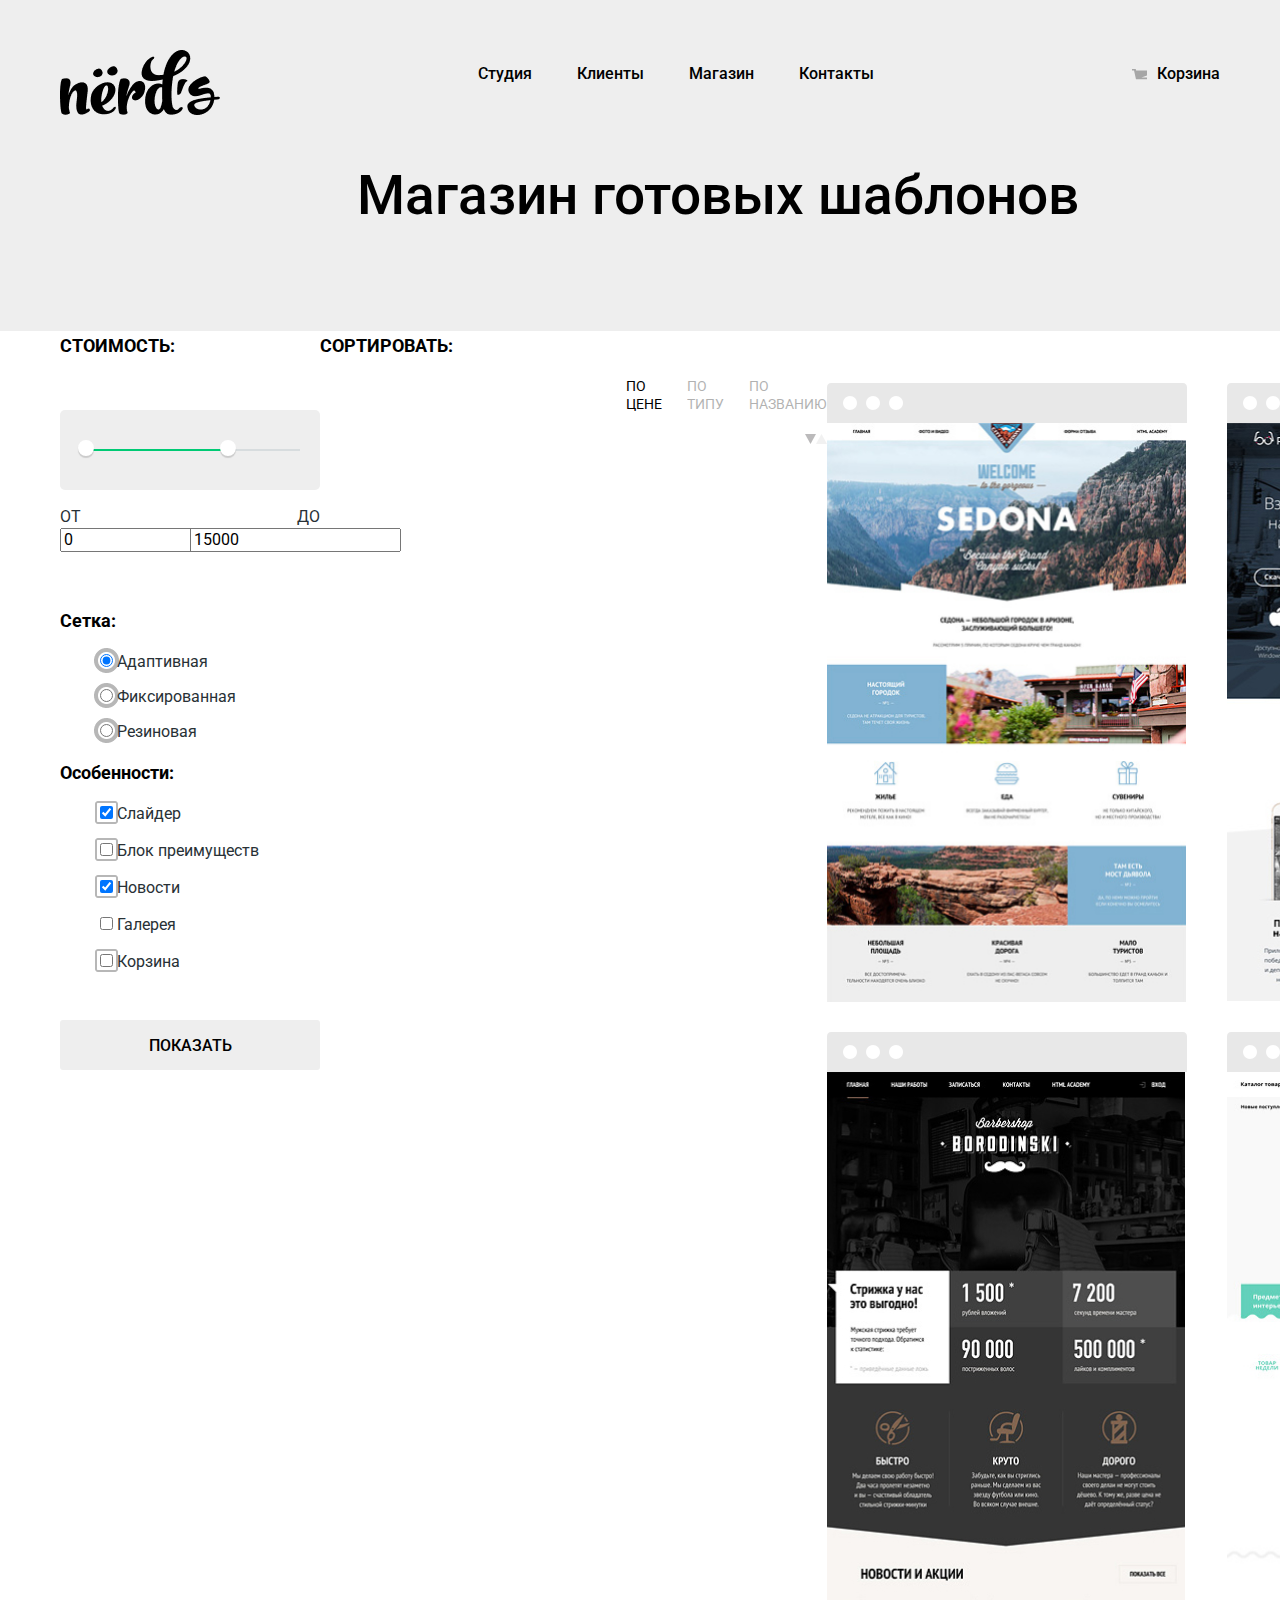
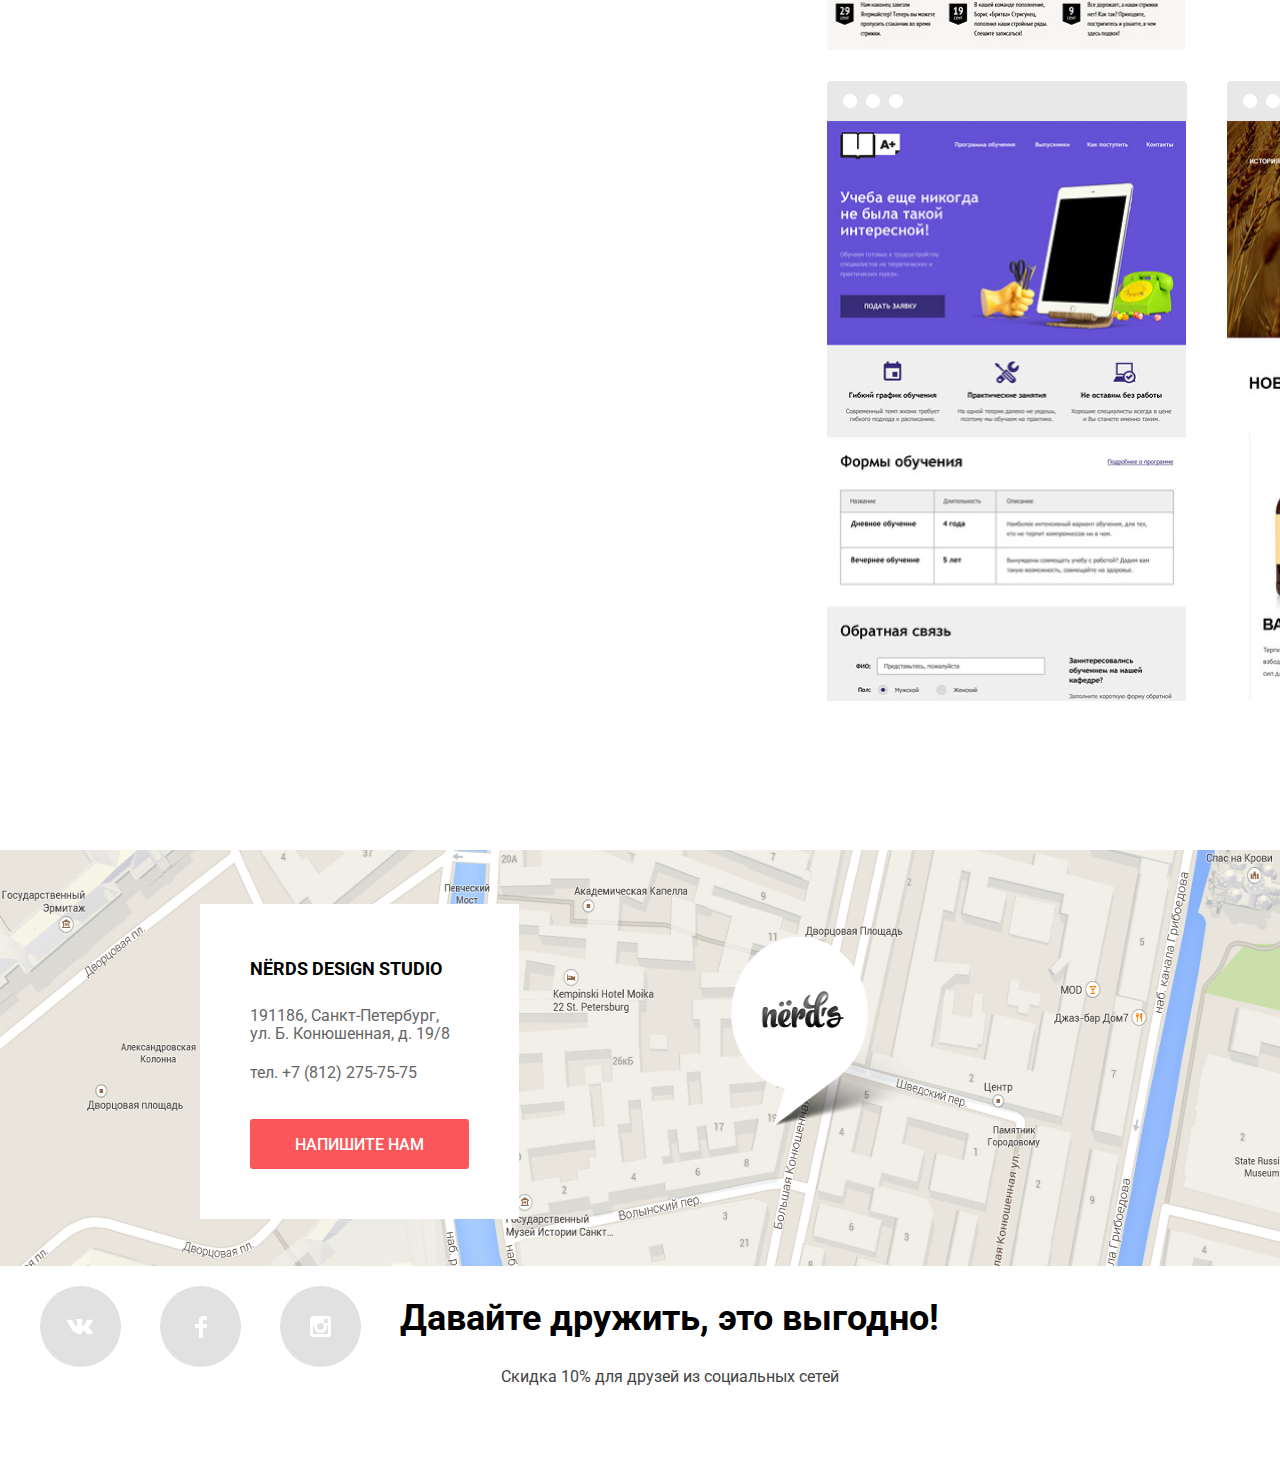
==== commit a3ce9d1d: "11 задание" ====
--- a/catalog.html
+++ b/catalog.html
@@ -45,198 +45,201 @@
               <fieldset class="filter-price">
                 <legend class="filter-title">Стоимость:</legend>
                 <div class="filter-range">
-                  <div class="filter-scale">
-                    <div class="filter-bar"></div>
+                  <div class="filter-range-controls">
+                    <div class="filter-scale">
+                      <div class="filter-bar"></div>
+                    </div>
+                    <div class="filter-toggle filter-toggle-min"></div>
+                    <div class="filter-toggle filter-toggle-max"></div>
                   </div>
-                  <div class="filter-toggle filter-toggle-min"></div>
-                  <div class="filter-toggle filter-toggle-max"></div>
-                </div>
-                <div class="filter-price-controls">
-                  <label class="filter-value filter-value-min-price">от
-                    <input name="min-price" type="text" value="0">
-                  </label>
-                  <label class="filter-value filter-value-max-price">до
-                    <input name="max-price" type="text" value="15000">
-                  </label>
-                </div>
+                  <div class="filter-price-controls">
+                    <label class="filter-value filter-value-min-price">от
+                      <input name="min-price" type="number" value="0">
+                    </label>
+                    <label class="filter-value filter-value-max-price">до
+                      <input name="max-price" type="number" value="15000">
+                    </label>
+                  </div>
+                </div>
+              </fieldset>
+              <fieldset class="fiter-radio">
+                <legend class="filter-title">Сетка:</legend>
+                <ul class="fiter-radio-list">
+                  <li class="fiter-radio-item">
+                    <input type="radio" name="grid" value="adaptive" id="filter-adaptive" checked>
+                    <label class="filter-label filter-label-radio" type="filter-adaptive">Адаптивная</label>
+                  </li>
+                  <li class="fiter-radio-item">
+                    <input type="radio" name="grid" value="fixed" id="filter-fixed">
+                    <label class="filter-label filter-label-radio" for="filter-fixed">Фиксированная</label>
+                  </li>
+                  <li class="fiter-radio-item">
+                    <input type="radio" name="grid" value="rubber" id="filter-rubber">
+                    <label class="filter-label filter-label-radio" for="filter-rubber">Резиновая</label>
+                  </li>
+                </ul>
+              </fieldset>
+              <fieldset class="filter-checkbox">
+                <legend class="filter-title">Особенности:</legend>
+                <ul class="filter-checkbox-list">
+                  <li class="filter-checkbox-item">
+                    <input type="checkbox" name="slider" id="filter-slider" checked>
+                    <label class="filter-label filter-label-checkbox" for="filter-slider">Слайдер</label>
+                  </li>
+                  <li class="filter-checkbox-item">
+                    <input type="checkbox" name="features" id="filter-features">
+                    <label class="filter-label filter-label-checkbox" for="filter-features">Блок преимуществ</label>
+                  </li>
+                  <li class="filter-checkbox-item">
+                    <input type="checkbox" name="news" id="filter-news" checked>
+                    <label class="filter-label filter-label-checkbox" for="filter-news">Новости</label>
+                  </li>
+                  <li class="filter-checkbox-item">
+                    <input type="checkbox" name="gallery" id="filter-gallery">
+                    <label for="filter-gallery">Галерея</label>
+                  </li>
+                  <li class="filter-checkbox-item">
+                    <input type="checkbox" name="basket" id="filter-basket">
+                    <label class="filter-label filter-label-checkbox" for="filter-basket">Корзина</label>
+                  </li>
+                </ul>
+                <button class="button button-show" type="submit">Показать</button>
+              </fieldset>
+
+            </form>
+          </aside>
         </div>
-        </fieldset>
-        <fieldset class="fiter-radio">
-          <legend class="filter-title">Сетка:</legend>
-          <ul class="fiter-radio-list">
-            <li class="fiter-radio-item">
-              <input type="radio" name="grid" value="adaptive" id="filter-adaptive" checked>
-              <label class="filter-label filter-label-radio" type="filter-adaptive">Адаптивная</label>
-            </li>
-            <li class="fiter-radio-item">
-              <input type="radio" name="grid" value="fixed" id="filter-fixed">
-              <label class="filter-label filter-label-radio" for="filter-fixed">Фиксированная</label>
-            </li>
-            <li class="fiter-radio-item">
-              <input type="radio" name="grid" value="rubber" id="filter-rubber">
-              <label class="filter-label filter-label-radio" for="filter-rubber">Резиновая</label>
-            </li>
-          </ul>
-        </fieldset>
-        <fieldset class="filter-checkbox">
-          <legend class="filter-title">Особенности:</legend>
-          <ul class="filter-checkbox-list">
-            <li class="filter-checkbox-item">
-              <input type="checkbox" name="slider" id="filter-slider" checked>
-              <label class="filter-label filter-label-checkbox" for="filter-slider">Слайдер</label>
-            </li>
-            <li class="filter-checkbox-item">
-              <input type="checkbox" name="features" id="filter-features">
-              <label class="filter-label filter-label-checkbox" for="filter-features">Блок преимуществ</label>
-            </li>
-            <li class="filter-checkbox-item">
-              <input type="checkbox" name="news" id="filter-news" checked>
-              <label class="filter-label filter-label-checkbox" for="filter-news">Новости</label>
-            </li>
-            <li class="filter-checkbox-item">
-              <input type="checkbox" name="gallery" id="filter-gallery">
-              <label for="filter-gallery">Галерея</label>
-            </li>
-            <li class="filter-checkbox-item">
-              <input type="checkbox" name="basket" id="filter-basket">
-              <label class="filter-label filter-label-checkbox" for="filter-basket">Корзина</label>
-            </li>
-          </ul>
-          <button class="button button-show" type="submit">Показать</button>
-        </fieldset>
-
-        </form>
-        </aside>
-      </div>
-
-      <div class="page-main-column-right">
+
         <section class="catalog-head">
           <h2 class="visually-hidden">Наши работы</h2>
-          <h3 class="catalog-head-title">Сортировать:</h3>
-          <div class="sort">
-            <ul class="catalog-head-list">
-              <li class="catalog-head-item">
-                <a class="catalog-head-link link-current" href="#">По цене</a>
+          <div class="page-main-column-right">
+            <header>
+              <h3 class="catalog-head-title">Сортировать:</h3>
+              <div class="sort">
+                <ul class="catalog-head-list">
+                  <li class="catalog-head-item">
+                    <a class="catalog-head-link link-current" href="#">По цене</a>
+                  </li>
+                  <li class="catalog-head-item">
+                    <a class="catalog-head-link" href="#">По типу</a>
+                  </li>
+                  <li class="catalog-head-item">
+                    <a class="catalog-head-link" href="#">По названию</a>
+                  </li>
+                </ul>
+              </div>
+            </header>
+            <ul class="catalog-head-sort-list">
+              <li class="catalog-head-sort-item">
+                <a class="catalog-head-sort-link-down link-down" href="#">
+                  <span class="visually-hidden">Вниз</span>
+                  <svg width="11" height="10" viewBox="0 0 11 10" fill="none" xmlns="http://www.w3.org/2000/svg">
+                    <path d="M5.5 10L0 0H11" fill="#231F20" />
+                  </svg>
+                </a>
               </li>
-              <li class="catalog-head-item">
-                <a class="catalog-head-link" href="#">По типу</a>
-              </li>
-              <li class="catalog-head-item">
-                <a class="catalog-head-link" href="#">По названию</a>
+              <li class="catalog-head-sort-item">
+                <a class="catalog-head-sort-link-up link-up" href="#">
+                  <span class="visually-hidden">Вверх</span>
+                  <svg width="11" height="10" viewBox="0 0 11 10" fill="none" xmlns="http://www.w3.org/2000/svg">
+                    <g opacity="0.2">
+                      <path d="M5.5 0L0 10H11L5.5 0Z" fill="#231F20" />
+                    </g>
+                  </svg>
+                </a>
               </li>
             </ul>
           </div>
-          <ul class="catalog-head-sort-list">
-            <li class="catalog-head-sort-item">
-              <a class="catalog-head-sort-link-down link-down" href="#">
-                <span class="visually-hidden">Вниз</span>
-                <svg width="11" height="10" viewBox="0 0 11 10" fill="none" xmlns="http://www.w3.org/2000/svg">
-                  <path d="M5.5 10L0 0H11" fill="#231F20" />
-                </svg>
-              </a>
-            </li>
-            <li class="catalog-head-sort-item">
-              <a class="catalog-head-sort-link-up link-up" href="#">
-                <span class="visually-hidden">Вверх</span>
-                <svg width="11" height="10" viewBox="0 0 11 10" fill="none" xmlns="http://www.w3.org/2000/svg">
-                  <g opacity="0.2">
-                    <path d="M5.5 0L0 10H11L5.5 0Z" fill="#231F20" />
-                  </g>
-                </svg>
-              </a>
+        </section>
+
+
+
+
+
+        <section class="catalog-moulds">
+          <h2 class="visually-hidden">Каталог шаблонов</h2>
+          <ul class="catalog-moulds-list">
+            <li class="catalog-moulds-item">
+              <div class="catalog-moulds-wrapper">
+                <div class="catalog-moulds-info-price">
+                  <a class="item-link" href="#">Sedona</a>
+                  <p>Информационный сайт для туристов</p>
+                  <a class="button price-button" href="#">9 900 руб.</a>
+                </div>
+                <img src="img/img-sedona.jpg" width="359" height="578" alt="Шаблон «Sedona»">
+              </div>
+            </li>
+            <li class="catalog-moulds-item">
+              <div class="catalog-moulds-wrapper">
+                <div class="catalog-moulds-info-price">
+                  <a class="item-link" href="#">Pink</a>
+                  <p>Продуктовый лендинг приложения для iOS и Android</p>
+                  <a class="button price-button" href="#">9 900 руб.</a>
+                </div>
+                <img src="img/img-pink.jpg" width="358" height="578" alt="Шаблон «Pink»">
+              </div>
+            </li>
+            <li class="catalog-moulds-item">
+              <div class="catalog-moulds-wrapper">
+                <div class="catalog-moulds-info-price">
+                  <a class="item-link" href="#">Barbershop «Borodinski»</a>
+                  <p>Сайт салона красоты. Для мужчин, да</p>
+                  <a class="button price-button" href="#">9 900 руб.</a>
+                </div>
+                <img src="img/img-barbershop.jpg" width="358" height="578" alt="Шаблон Barbershop «Borodinski»">
+              </div>
+            </li>
+            <li class="catalog-moulds-item">
+              <div class="catalog-moulds-wrapper">
+                <div class="catalog-moulds-info-price">
+                  <a class="item-link" href="#">Mishka</a>
+                  <p>Интернет-магазин вязаных игрушек</p>
+                  <a class="button price-button" href="#">9 900 руб.</a>
+                </div>
+                <img src="img/img-mishka.jpg" width="359" height="578" alt="Шаблон «Mishka»">
+              </div>
+            </li>
+            <li class="catalog-moulds-item">
+              <div class="catalog-moulds-wrapper">
+                <div class="catalog-moulds-info-price">
+                  <a class="item-link" href="#">A Plus</a>
+                  <p>Лендинг курсов повышения квалификации</p>
+                  <a class="button price-button" href="#">9 900 руб.</a>
+                </div>
+                <img src="img/img-aplus.jpg" width="359" height="578" alt="Шаблон «A Plus»">
+              </div>
+            </li>
+            <li class="catalog-moulds-item">
+              <div class="catalog-moulds-wrapper">
+                <div class="catalog-moulds-info-price">
+                  <a class="item-link" href="#">Kvast</a>
+                  <p>Промо-сайт производителя крафтового кваса</p>
+                  <a class="button price-button" href="#">9 900 руб.</a>
+                </div>
+                <img src="img/img-kvast.jpg" width="359" height="578" alt="Шаблон «Kvast»">
+              </div>
             </li>
           </ul>
+
+          <div class="pagination">
+            <div class="pagination-nav">
+              <ul class="pagination-list">
+                <li class="pagination-item pagination-item-current">
+                  <a class="pagination-link">1</a>
+                </li>
+                <li class="pagination-item">
+                  <a class="pagination-link" href="#">2</a>
+                </li>
+                <li class="pagination-item">
+                  <a class="pagination-link" href="#">3</a>
+                </li>
+                <li class="pagination-item">
+                  <a class="button-link-next" href="#">Следующая</a>
+                </li>
+              </ul>
+            </div>
+          </div>
         </section>
-      </div>
-    </div>
-
-
-
-
-    <section class="catalog-moulds">
-      <h2 class="visually-hidden">Каталог шаблонов</h2>
-      <ul class="catalog-moulds-list">
-        <li class="catalog-moulds-item">
-          <div class="catalog-moulds-wrapper">
-            <div class="catalog-moulds-info-price">
-              <a class="item-link" href="#">Sedona</a>
-              <p>Информационный сайт для туристов</p>
-              <a class="button price-button" href="#">9 900 руб.</a>
-            </div>
-            <img src="img/img-sedona.jpg" width="359" height="578" alt="Шаблон «Sedona»">
-          </div>
-        </li>
-        <li class="catalog-moulds-item">
-          <div class="catalog-moulds-wrapper">
-            <div class="catalog-moulds-info-price">
-              <a class="item-link" href="#">Pink</a>
-              <p>Продуктовый лендинг приложения для iOS и Android</p>
-              <a class="button price-button" href="#">9 900 руб.</a>
-            </div>
-            <img src="img/img-pink.jpg" width="358" height="578" alt="Шаблон «Pink»">
-          </div>
-        </li>
-        <li class="catalog-moulds-item">
-          <div class="catalog-moulds-wrapper">
-            <div class="catalog-moulds-info-price">
-              <a class="item-link" href="#">Barbershop «Borodinski»</a>
-              <p>Сайт салона красоты. Для мужчин, да</p>
-              <a class="button price-button" href="#">9 900 руб.</a>
-            </div>
-            <img src="img/img-barbershop.jpg" width="358" height="578" alt="Шаблон Barbershop «Borodinski»">
-          </div>
-        </li>
-        <li class="catalog-moulds-item">
-          <div class="catalog-moulds-wrapper">
-            <div class="catalog-moulds-info-price">
-              <a class="item-link" href="#">Mishka</a>
-              <p>Интернет-магазин вязаных игрушек</p>
-              <a class="button price-button" href="#">9 900 руб.</a>
-            </div>
-            <img src="img/img-mishka.jpg" width="359" height="578" alt="Шаблон «Mishka»">
-          </div>
-        </li>
-        <li class="catalog-moulds-item">
-          <div class="catalog-moulds-wrapper">
-            <div class="catalog-moulds-info-price">
-              <a class="item-link" href="#">A Plus</a>
-              <p>Лендинг курсов повышения квалификации</p>
-              <a class="button price-button" href="#">9 900 руб.</a>
-            </div>
-            <img src="img/img-aplus.jpg" width="359" height="578" alt="Шаблон «A Plus»">
-          </div>
-        </li>
-        <li class="catalog-moulds-item">
-          <div class="catalog-moulds-wrapper">
-            <div class="catalog-moulds-info-price">
-              <a class="item-link" href="#">Kvast</a>
-              <p>Промо-сайт производителя крафтового кваса</p>
-              <a class="button price-button" href="#">9 900 руб.</a>
-            </div>
-            <img src="img/img-kvast.jpg" width="359" height="578" alt="Шаблон «Kvast»">
-          </div>
-        </li>
-      </ul>
-
-      <div class="pagination">
-        <div class="pagination-nav">
-          <ul class="pagination-list">
-            <li class="pagination-item pagination-item-current">
-              <a class="pagination-link">1</a>
-            </li>
-            <li class="pagination-item">
-              <a class="pagination-link" href="#">2</a>
-            </li>
-            <li class="pagination-item">
-              <a class="pagination-link" href="#">3</a>
-            </li>
-            <li class="pagination-item">
-              <a class="button-link-next" href="#">Следующая</a>
-            </li>
-          </ul>
-        </div>
-      </div>
-    </section>
   </main>
 
   <footer class="page-footer main-footer">
@@ -250,18 +253,14 @@
           <h3>NЁRDS DESIGN STUDIO</h3>
           <address>191186, Санкт-Петербург,
             ул. Б. Конюшенная, д. 19/8</address>
-          <a class="phone-link">тел. +7 (812) 275-75-75</a>
-          <a class="button button-contacts" href="blank.html">Напишите нам</a>
+          <p class="phone-card">тел. +7 (812) 275-75-75</p>
+          <a class="button button-contacts" href="#">Напишите нам</a>
           <!-- Здесь будет pop-up -->
         </div>
       </div>
     </section>
 
     <section class="footer-social">
-      <div class="footer-social-text">
-        <h2 class="footer-social-title">Давайте дружить, это выгодно!</h2>
-        <p class="footer-social-description">Скидка 10% для друзей из социальных сетей</p>
-      </div>
       <ul class="footer-social-list">
         <li class="footer-social-item">
           <a class="social-button social-button-vk" href="#">
@@ -292,6 +291,11 @@
           </a>
         </li>
       </ul>
+      <div class="footer-social-text">
+        <h2 class="footer-social-title">Давайте дружить, это выгодно!</h2>
+        <p class="footer-social-description">Скидка 10% для друзей из социальных сетей</p>
+      </div>
+
     </section>
 
   </footer>
--- a/css/style.css
+++ b/css/style.css
@@ -56,7 +56,19 @@
 
 
 .visually-hidden {
-  visibility: hidden;
+  position: absolute;
+
+width: 1px;
+height: 1px;
+margin: -1px;
+border: 0;
+padding: 0;
+
+white-space: nowrap;
+
+clip-path: inset(100%);
+clip: rect(0 0 0 0);
+overflow: hidden;
 }
 
 
@@ -88,13 +100,12 @@
   display: block;
 }
 
-.main-header-logo
+
 /* Container */
 
 .container {
   width: 1160px;
-  min-height: 65px;
-  margin: auto;
+  margin: 0 auto;
 }
 
 .inner-page .secondary-logo {
@@ -223,8 +234,38 @@
   display: flex;
 }
 
+.slide {
+  display: none;
+}
+
+
+.promo-slider-control {
+  position: absolute;
+  bottom: 96px;
+  left: 50%;
+  transform: translateY(-50%);
+  width: 80px;
+  display: flex;
+  justify-content: space-between;
+
+}
+
+.button-control {
+  display: block;
+  width: 18px;
+  height: 18px;
+  border: 0;
+}
+
+
+
 
 /* Advertising */
+
+
+
+
+
 
 
 .advertising-container {
@@ -247,6 +288,7 @@
   line-height: 24px;
   font-weight: 400;
   color: var(--basic-dark-dark-grey);
+  width: 260px;
 }
 
 .advertising-title {
@@ -348,26 +390,43 @@
 
 /* Facilities */
 
+.advertising {
+  margin-bottom: 80px;
+  margin-top: 80px;
+}
+
+
+.description-column-left {
+  width: 100%;
+}
+
+
+
 .analytics {
   display: flex;
-  width: 0 auto;
-  padding: 0;
-  padding-top: 121px;
-}
-
-
-.facilities h2 {
+  align-items: center;
+  justify-content: space-between;
+  padding-top: 80px;
+  margin-bottom: 80px;
+  border-top: 2px solid var(--basic-light-grey);
+}
+
+
+.facilities-title {
   font-size: 45px;
   line-height: 45px;
   font-weight: 500;
+  color: var(--basic-black);
   width: 651px;
 }
 
 
-.facilities p {
+.facilities-description {
   font-size: 16px;
   line-height: 24px;
   font-weight: 400;
+  color: var(--basic-dark-dark-grey);
+  width: 646px;
 }
 
 
@@ -384,11 +443,32 @@
 }
 
 
+.facilities-list li::before {
+  content: "";
+  display: block;
+  position: absolute;
+  margin-right: 10px;
+  width: 25px;
+  height: 2px;
+  left: 0;
+  top: 50%;
+  transform: translateY(-50%);
+  background-color: var(--basic-rose);
+}
+
+
+
 .facilities-item {
   font-size: 16px;
   line-height: 24px;
   font-weight: 400;
-}
+  padding-left: 40px;
+  position: relative;
+}
+
+
+
+
 
 
 /* Features */
@@ -428,18 +508,21 @@
 /* Partner-logos */
 
 
+.partners {
+  width: 1200px;
+  border-top: 2px solid var(--basic-light-grey);
+  border-bottom: 2px solid var(--basic-light-grey);
+  padding: 45px 0;
+}
+
+
 
 
 .partners-logos-list {
   display: flex;
-  width: 1200px;
   justify-content: space-between;
   list-style: none;
-  padding-top: 46px;
-  padding-bottom: 44px;
   margin-right: 90px;
-  border-top: 2px solid var(--basic-light-grey);
-  border-bottom: 2px solid var(--basic-light-grey);
 }
 
 
@@ -485,14 +568,14 @@
   content: "";
   width: 25px;
   height: 25px;
-  top: -5px;
-  left: 0;
+  top: -4px;
+  left: -23px;
   position: absolute;
   background-image: url(../img/radio-off.png);
   opacity: 0.4;
 }
 
-.input[type=radio]:checked + label::before {
+.input[type=radio]:checked+label::before {
   content: "";
   width: 25px;
   height: 25px;
@@ -502,7 +585,7 @@
   background-image: url(../img/radio-on.png);
 }
 
-.input[type=checkbox]:checked + label::before {
+.input[type=checkbox]:checked+label::before {
   content: "";
   width: 23px;
   height: 23px;
@@ -516,8 +599,8 @@
   content: "";
   width: 23px;
   height: 23px;
-  top: 0;
-  left: 0;
+  top: -3px;
+  left: -22px;
   position: absolute;
   background-image: url(../img/checkbox-off.png);
   opacity: 0.4;
@@ -553,20 +636,32 @@
 }
 
 
-.filter legend {
+
+
+
+
+
+
+
+
+.filter-price legend {
   font-size: 18px;
   line-height: 30px;
   font-weight: 700;
   color: var(--basic-black);
-}
-
-.filter-range {
+  text-transform: uppercase;
+}
+
+
+
+.filter-range-controls {
   position: relative;
   width: 260px;
   height: 80px;
-  margin-bottom: 14px;
+  margin-top: 49px;
+  margin-bottom: 15px;
   padding: 39px 20px;
-  border-radius: 3px;
+  border-radius: 5px;
   background: var(--basic-light-grey);
 }
 
@@ -653,6 +748,13 @@
 }
 
 
+.filter-price {
+  margin: 0;
+  padding: 0;
+  border: 0;
+}
+
+
 
 .filter-price-controls {
   font-size: 0;
@@ -701,7 +803,7 @@
 /* Sort */
 
 .sort {
-  padding-left: 940px;
+  padding-left: 266px;
 }
 
 
@@ -730,8 +832,6 @@
   display: block;
   margin: 0;
   padding: 0;
-  padding-left: 540px;
-  padding-top: 55px;
 }
 
 .catalog-head a {
@@ -793,13 +893,6 @@
 }
 
 
-.catalog-moulds-wrapper {
-  position: absolute;
-  width: 1200px;
-  padding: 0 20px;
-  transform: translateY(-50%);
-  bottom: 349px;
-}
 
 
 .catalog-moulds {
@@ -851,9 +944,13 @@
 }
 
 
+
+
+
 .page-main-wrapper {
-  width: 260px;
-}
+  display: flex;
+}
+
 
 .page-main-wrapper fieldset {
   padding: 0;
@@ -944,7 +1041,6 @@
   width: 319px;
   min-height: 308px;
   padding: 50px;
-  margin-top: 54px;
   margin-left: 140px;
 }
 
@@ -971,14 +1067,16 @@
   line-height: 18px;
   font-weight: 400;
   color: var(--special-dark-grey);
-}
-
-.contacts-card .phone-link {
+  width: 202px;
+}
+
+.contacts-card p {
   font-size: 16px;
   line-height: 18px;
   font-weight: 400;
   color: var(--special-dark-grey);
-  margin-top: 5px;
+  padding-top: 5px;
+
 }
 
 .button-contacts {
@@ -1043,36 +1141,25 @@
   width: 81px;
   height: 81px;
   border-radius: 50%;
-  background: linear-gradiend(0deg, #e1e1e1, #e1e1e1), var(--basic-white);
+  background: linear-gradient(0deg, #e1e1e1, #e1e1e1);
   background-repeat: no-repeat;
-}
-
-
-
-
-.footer-social-item:hover {
+  display: flex;
+  align-items: center;
+  justify-content: center;
+}
+
+
+
+
+.footer-social-item:hover .social-button {
   background: linear-gradient(0deg, var(--special-dark-rose), var(--special-dark-rose)), var(--basic-white);
 }
 
 
-.footer-social-item:active {
+.footer-social-item:active .social-button {
   background: linear-gradient(0deg, var(--special-dark-dark-rose), var(--special-dark-dark-rose)), var(--basic-white);
   box-shadow: inset 0px 3px 0px rgba(0, 1, 1, 0.1);
 }
-
-
-
-
-
-.social-button-vk {}
-
-
-.social-button-fb {}
-
-
-.social-button-ig {}
-
-
 
 
 
